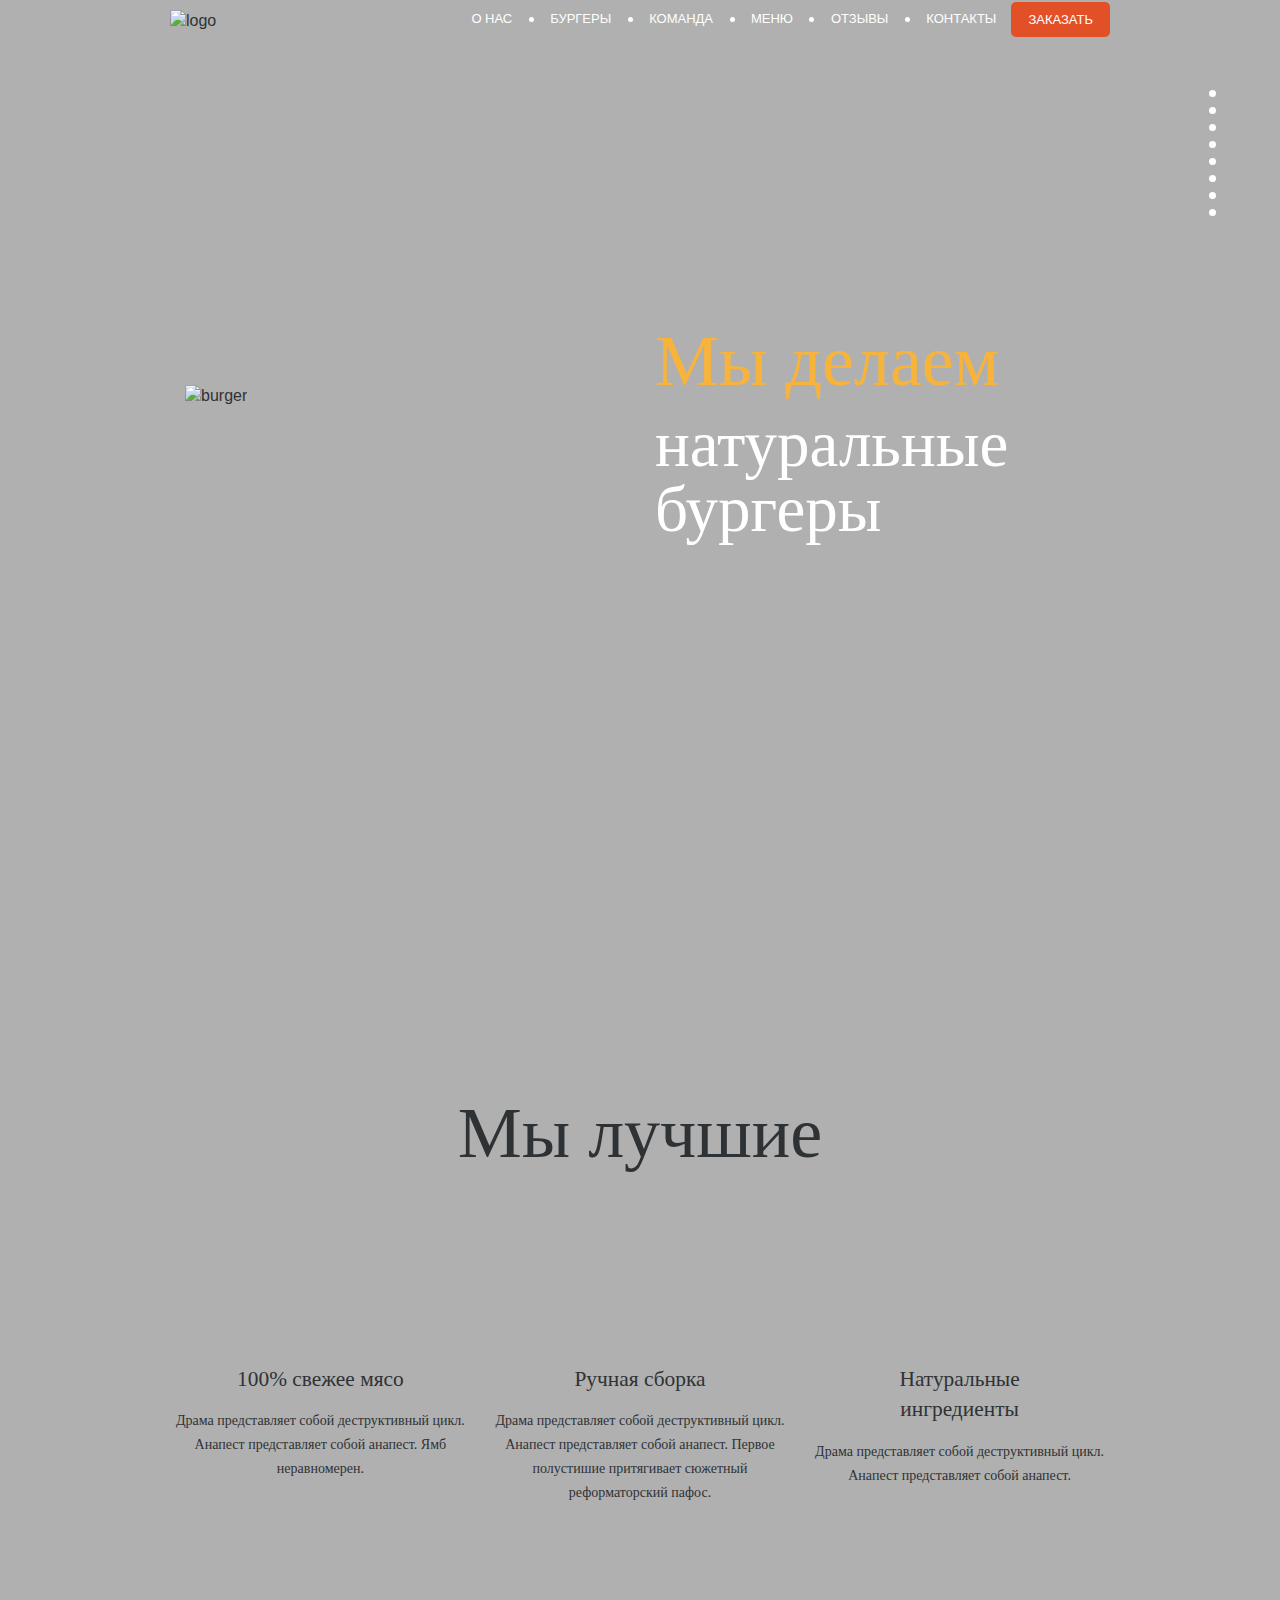
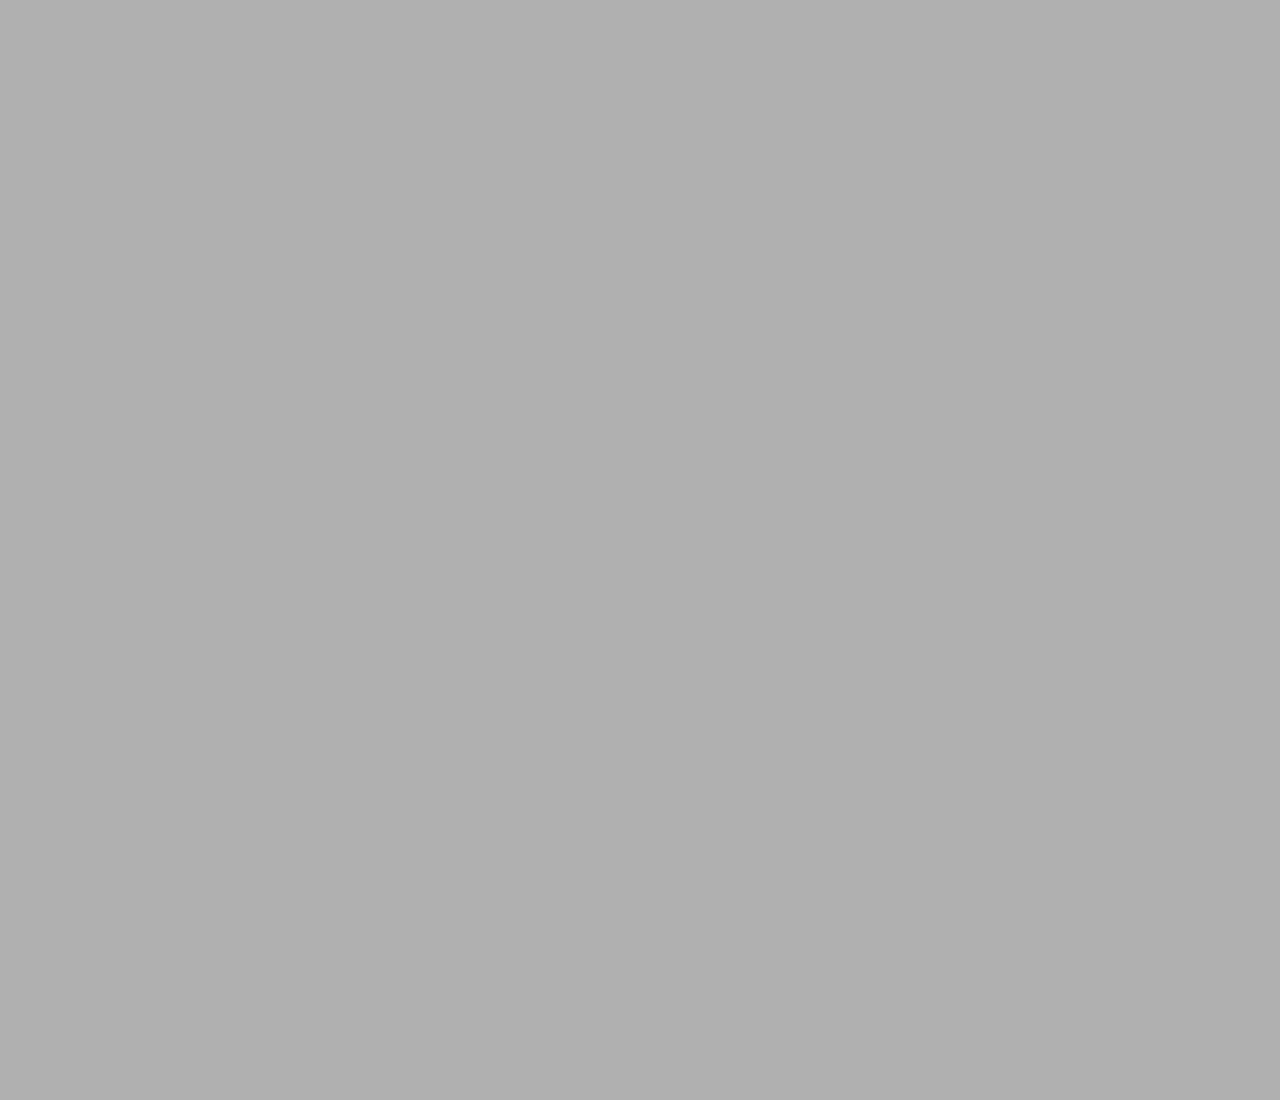
==== index.html @ f1dcf36d "исправленны ошибки" ====
<!DOCTYPE html>
<html lang="RU-ru">

<head>
  <meta charset="UTF-8">
  <meta name="viewport" content="width=device-width, initial-scale=1.0">
  <meta http-equiv="X-UA-Compatible" content="ie=edge">
  <link rel="stylesheet" href="./css/normalize.css">
  <link rel="stylesheet" href="./css/imports.css">

  <title>Mr Burger</title>
</head>

<body>

  <div class="wrapper">
    <main class="sitecontent">

      <section class="section main">
        <div class="container main__container">
          <header class="header">
            <div class="header__logo">
              <img class="logo__img" src="./img/main/logo.png" alt="logo">
            </div>
            <div class="header__menu">
              <nav class="nav">
                <ul class="nav__list">
                  <li class="nav__item">
                    <a class="nav__link" href="#">о нас</a>
                  </li>
                  <li class="nav__item">
                    <a class="nav__link" href="#">бургеры</a>
                  </li>
                  <li class="nav__item">
                    <a class="nav__link" href="#">команда</a>
                  </li>
                  <li class="nav__item">
                    <a class="nav__link" href="#">меню</a>
                  </li>
                  <li class="nav__item">
                    <a class="nav__link" href="#">отзывы</a>
                  </li>
                  <li class="nav__item">
                    <a class="nav__link" href="#">контакты</a>
                  </li>
                </ul>
              </nav>
            </div>
            <div class="header__btn">
              <a class="head__link" href="#">Заказать</a>
            </div>
          </header>
          <div class="main__content">
            <div class="main__img">
              <img src="./img/main/burger.png" alt="burger">
            </div>
            <div class="main__textbox">
              <h2 class="h2__titlestyle main__title">Мы делаем</h2>
              <div class="main__text">натуральные бургеры</div>
            </div>
          </div>
          <section class="arrow__scroll">
            <a href="#" class="arrow__link">
              <img src="./img/main/arrow-scroll.png" alt="" class="arrow__img">
            </a>
          </section>

        </div>
      </section>
      <section class="section about">
        <div class="container about__conteiner">
          <h2 class="h2__titlestyle about__title">Мы лучшие</h2>
          <div class="about__content">
            <section class="about__box">
              <div class="about__img">
                <img src="./img/about/meat.png" alt="">
              </div>
              <span class="aboutbox__title">100% свежее мясо</span>
              <p class="aboutbox__text">Драма представляет собой деструктивный цикл. Анапест представляет собой анапест. Ямб неравномерен.</p>
            </section>
            <section class="about__box">
              <div class="about__img">
                <img src="./img/about/hand.png" alt="">
              </div>
              <span class="aboutbox__title">Ручная сборка</span>
              <p class="aboutbox__text">Драма представляет собой деструктивный цикл. Анапест представляет собой анапест. Первое полустишие притягивает
                сюжетный реформаторский пафос.</p>
            </section>
            <section class="about__box">
              <div class="about__img">
                <img src="./img/about/natural.png" alt="">
              </div>
              <span class="aboutbox__title">Натуральные ингредиенты</span>
              <p class="aboutbox__text">Драма представляет собой деструктивный цикл. Анапест представляет собой анапест.</p>
            </section>
          </div>
        </div>
      </section>

      <section class="section reviews">
        <ul class="reviews__list">

          <li class="review" style="background-image: url('./img/rewies/review1.png')">
            <div class="review__content">
              <span class="review__name">Константин Спилберг</span>
              <span class="review__text">Мысли все о них и о них, о них и о них. Нельзя устоять, невозможно забыть... Никогда не думал, что булочки
                могут быть такими мягкими, котлетка такой сочной, а сыр таким расплавленным.</span>
              <button class="review__btn">
                <a class="btn__link" href="#">Подробнее</a>
              </button>
            </div>
            <div class="review__bg"></div>
          </li>
          <li class="review" style="background-image: url('./img/rewies/review2.png')">
            <div class="review__content">
              <span class="review__name">Константин Спилберг</span>
              <span class="review__text">Мысли все о них и о них, о них и о них. Нельзя устоять, невозможно забыть... Никогда не думал, что булочки
                могут быть такими мягкими, котлетка такой сочной, а сыр таким расплавленным.</span>
              <button class="review__btn">
                <a class="btn__link" href="#">Подробнее</a>
              </button>
            </div>
            <div class="review__bg"></div>
          </li>
          <li class="review" style="background-image: url('./img/rewies/review3.png')">
            <div class="review__content">
              <span class="review__name">Константин Спилберг</span>
              <span class="review__text">Мысли все о них и о них, о них и о них. Нельзя устоять, невозможно забыть... Никогда не думал, что булочки
                могут быть такими мягкими, котлетка такой сочной, а сыр таким расплавленным.</span>
              <button class="review__btn">
                <a class="btn__link" href="#">Подробнее</a>
              </button>
            </div>
            <div class="review__bg"></div>
          </li>
          <li class="review" style="background-image: url('./img/rewies/review4.png')">
            <div class="review__content">
              <span class="review__name">Константин Спилберг</span>
              <span class="review__text">Мысли все о них и о них, о них и о них. Нельзя устоять, невозможно забыть... Никогда не думал, что булочки
                могут быть такими мягкими, котлетка такой сочной, а сыр таким расплавленным.</span>
              <button class="review__btn">
                <a class="btn__link" href="#">Подробнее</a>
              </button>
            </div>
            <div class="review__bg"></div>
          </li>
          <li class="review" style="background-image: url('./img/rewies/review5.png')">
            <div class="review__content">
              <span class="review__name">Константин Спилберг</span>
              <span class="review__text">Мысли все о них и о них, о них и о них. Нельзя устоять, невозможно забыть... Никогда не думал, что булочки
                могут быть такими мягкими, котлетка такой сочной, а сыр таким расплавленным.</span>
              <button class="review__btn">
                <a class="btn__link" href="#">Подробнее</a>
              </button>
            </div>
            <div class="review__bg"></div>
          </li>
          <li class="review" style="background-image: url('./img/rewies/review6.png')">
            <div class="review__content">
              <span class="review__name">Константин Спилберг</span>
              <span class="review__text">Мысли все о них и о них, о них и о них. Нельзя устоять, невозможно забыть... Никогда не думал, что булочки
                могут быть такими мягкими, котлетка такой сочной, а сыр таким расплавленным.</span>
              <button class="review__btn">
                <a class="btn__link" href="#">Подробнее</a>
              </button>
            </div>
            <div class="review__bg"></div>
          </li>
          <li class="review" style="background-image: url('./img/rewies/review7.png')">
            <div class="review__content">
              <span class="review__name">Константин Спилберг</span>
              <span class="review__text">Мысли все о них и о них, о них и о них. Нельзя устоять, невозможно забыть... Никогда не думал, что булочки
                могут быть такими мягкими, котлетка такой сочной, а сыр таким расплавленным.</span>
              <button class="review__btn">
                <a class="btn__link" href="#">Подробнее</a>
              </button>
            </div>
            <div class="review__bg"></div>
          </li>
          <li class="review" style="background-image: url('./img/rewies/review8.png')">
            <div class="review__content">
              <span class="review__name">Константин Спилберг</span>
              <span class="review__text">Мысли все о них и о них, о них и о них. Нельзя устоять, невозможно забыть... Никогда не думал, что булочки
                могут быть такими мягкими, котлетка такой сочной, а сыр таким расплавленным.</span>
              <button class="review__btn">
                <a class="btn__link" href="#">Подробнее</a>
              </button>
            </div>
            <div class="review__bg"></div>
          <section/>

        </ul>
      </section>

      <aside class="aside__nav">
        <ul class="aside__list">
          <li class="aside__item">
            <a class="aside__link" href="#main">
              <div class="aside__link--radius"></div>
            </a>
          </li>
          <li class="aside__item">
            <a class="aside__link" href="#about">
                <div class="aside__link--radius"></div>
            </a>
          </li>
          <li class="aside__item">
            <a class="aside__link" href="#burgers">
                <div class="aside__link--radius"></div>
            </a>
          </li>
          <li class="aside__item">
            <a class="aside__link" href="#team">
                <div class="aside__link--radius"></div>
            </a>
          </li>
          <li class="aside__item">
            <a class="aside__link" href="#menu">
                <div class="aside__link--radius"></div>
            </a>
          </li>
          <li class="aside__item">
            <a class="aside__link" href="#rewies">
                <div class="aside__link--radius"></div>
            </a>
          </li>
          <li class="aside__item">
            <a class="aside__link" href="#delivery">
                <div class="aside__link--radius"></div>
            </a>
          </li>
          <li class="aside__item">
            <a class="aside__link" href="#map">
                <div class="aside__link--radius"></div>
            </a>
          </li>
        </ul>
      </aside>

    </main>
  </div>
</body>

</html>
---- css/imports.css ----
@font-face {
  font-family: 'lifehack';
  src: url("../fonts/lifehack_medium-webfont.woff") format("woff");
  font-weight: 500;
  font-style: normal; }

@font-face {
  font-family: 'lifehack';
  src: url("../fonts/lifehack_medium-webfont.woff2") format("woff2");
  font-weight: 500;
  font-style: normal; }

@font-face {
  font-family: 'gagalin';
  src: url("../fonts/gagalin-regular-webfont.woff") format("woff");
  font-weight: 400;
  font-style: normal; }

@font-face {
  font-family: 'gagalin';
  src: url("../fonts/gagalin-regular-webfont.woff2") format("woff2");
  font-weight: 400;
  font-style: normal; }

@font-face {
  font-family: 'ubuntu';
  src: url("../fonts/ubuntu-b-webfont.woff") format("woff");
  font-weight: bold;
  font-style: normal; }

@font-face {
  font-family: 'ubuntu';
  src: url("../fonts/ubuntu-b-webfont.woff2") format("woff2");
  font-weight: bold;
  font-style: normal; }

@font-face {
  font-family: 'ubuntu';
  src: url("../fonts/ubuntu-light-webfont.woff") format("woff");
  font-weight: 300;
  font-style: normal; }

@font-face {
  font-family: 'ubuntu';
  src: url("../fonts/ubuntu-light-webfont.woff2") format("woff2");
  font-weight: 300;
  font-style: normal; }

@font-face {
  font-family: 'ubuntu';
  src: url("../fonts/ubuntu-medium-webfont.woff") format("woff");
  font-weight: 400;
  font-style: normal; }

@font-face {
  font-family: 'ubuntu';
  src: url("../fonts/ubuntu-medium-webfont.woff2") format("woff2");
  font-weight: 400;
  font-style: normal; }

@font-face {
  font-family: 'ubuntu';
  src: url("../fonts/ubuntu-regular-webfont.woff") format("woff");
  font-weight: 500;
  font-style: normal; }

@font-face {
  font-family: 'ubuntu';
  src: url("../fonts/ubuntu-regular-webfont.woff2") format("woff2");
  font-weight: 500;
  font-style: normal; }

body {
  margin: 0;
  padding: 0;
  font-size: 16px;
  font-family: 'Ubuntu', Arial, Helvetica, sans-serif;
  line-height: 1.42;
  color: #2f3234;
  -webkit-font-smoothing: antialiased;
  -moz-osx-font-smoothing: grayscale; }

*,
*::before,
*::after {
  -webkit-box-sizing: border-box;
  box-sizing: border-box; }

body,
html {
  height: 100%; }

ul {
  margin: 0;
  padding: 0;
  list-style: none; }

a {
  text-decoration: none; }

.wrapper {
  width: 100%;
  height: 100%;
  position: relative; }

.sitecontent {
  height: 100%;
  min-height: 650px; }

.container {
  width: 940px;
  margin: 0 auto;
  display: -webkit-box;
  display: -webkit-flex;
  display: -ms-flexbox;
  display: flex;
  -webkit-box-pack: center;
  -webkit-justify-content: center;
  -ms-flex-pack: center;
  justify-content: center;
  -webkit-box-align: center;
  -webkit-align-items: center;
  -ms-flex-align: center;
  align-items: center;
  -webkit-box-orient: vertical;
  -webkit-box-direction: normal;
  -webkit-flex-direction: column;
  -ms-flex-direction: column;
  flex-direction: column; }

.section {
  height: 100%;
  background-color: rgba(0, 0, 0, 0.31);
  min-width: 940px;
  min-height: 650px; }

.h2__titlestyle {
  font-family: 'Gagalin';
  font-size: 72px;
  font-weight: 400;
  line-height: 1.42; }

.main {
  background-image: url("../img/main/bg_main.png");
  background-repeat: no-repeat;
  background-size: cover;
  position: relative; }

.main__container {
  height: 100%;
  display: -webkit-box;
  display: -webkit-flex;
  display: -ms-flexbox;
  display: flex;
  -webkit-box-orient: vertical;
  -webkit-box-direction: normal;
  -webkit-flex-direction: column;
  -ms-flex-direction: column;
  flex-direction: column;
  -webkit-box-pack: center;
  -webkit-justify-content: center;
  -ms-flex-pack: center;
  justify-content: center;
  -webkit-box-align: center;
  -webkit-align-items: center;
  -ms-flex-align: center;
  align-items: center; }

.header {
  width: 100%;
  display: -webkit-box;
  display: -webkit-flex;
  display: -ms-flexbox;
  display: flex;
  -webkit-box-pack: justify;
  -webkit-justify-content: space-between;
  -ms-flex-pack: justify;
  justify-content: space-between;
  -webkit-box-align: center;
  -webkit-align-items: center;
  -ms-flex-align: center;
  align-items: center;
  padding-top: 5px; }

.header__logo {
  margin-right: auto;
  padding-top: 5px; }

.nav {
  margin-right: 15px; }

.nav__list {
  margin: 0;
  padding: 0; }

.nav__item {
  display: inline-block;
  vertical-align: middle;
  white-space: nowrap; }
  .nav__item:after {
    display: inline-block;
    vertical-align: middle;
    content: ' ';
    width: 5px;
    height: 5px;
    border-radius: 2.5px;
    background-color: #fff;
    margin: 0 12px; }
  .nav__item:last-child:after {
    display: none; }

.nav__link {
  color: #ffffff;
  font-size: 13px;
  font-weight: 500;
  line-height: 1.42;
  text-transform: uppercase;
  text-decoration: none;
  display: inline-block;
  vertical-align: middle;
  -webkit-transition: .5s;
  -o-transition: .5s;
  transition: .5s; }
  .nav__link:hover {
    text-decoration: underline; }

.head__link {
  padding: 10px 17px;
  border-radius: 5px;
  background-color: #e25028;
  color: #fff;
  font-size: 13px;
  font-weight: 500;
  line-height: 1.42;
  text-decoration: none;
  text-transform: uppercase;
  -webkit-transition: .5s;
  -o-transition: .5s;
  transition: .5s; }
  .head__link:hover {
    background-color: #cb411b; }

.main__content {
  width: 100%;
  display: -webkit-box;
  display: -webkit-flex;
  display: -ms-flexbox;
  display: flex;
  -webkit-flex-wrap: wrap;
  -ms-flex-wrap: wrap;
  flex-wrap: wrap;
  -webkit-box-flex: 1;
  -webkit-flex-grow: 1;
  -ms-flex-positive: 1;
  flex-grow: 1;
  -webkit-box-align: center;
  -webkit-align-items: center;
  -ms-flex-align: center;
  align-items: center;
  padding-bottom: 15%; }

.main__img,
.main__textbox {
  padding-left: 15px;
  -webkit-flex-basis: 50%;
  -ms-flex-preferred-size: 50%;
  flex-basis: 50%;
  display: -webkit-box;
  display: -webkit-flex;
  display: -ms-flexbox;
  display: flex; }

.main__textbox {
  -webkit-box-orient: vertical;
  -webkit-box-direction: normal;
  -webkit-flex-direction: column;
  -ms-flex-direction: column;
  flex-direction: column;
  -webkit-box-pack: center;
  -webkit-justify-content: center;
  -ms-flex-pack: center;
  justify-content: center; }

.main__title {
  color: #f8b43a;
  margin: 0;
  padding-top: 60px; }

.main__text {
  color: white;
  line-height: 1;
  font-family: 'Lifehack';
  font-size: 65px;
  font-weight: 500; }

.arrow__scroll {
  position: absolute;
  bottom: 5%; }

.about {
  background-image: url("../img/about/bg_about.png");
  background-repeat: no-repeat;
  background-position: center bottom;
  background-size: cover;
  display: -webkit-box;
  display: -webkit-flex;
  display: -ms-flexbox;
  display: flex;
  -webkit-box-pack: center;
  -webkit-justify-content: center;
  -ms-flex-pack: center;
  justify-content: center;
  -webkit-box-align: center;
  -webkit-align-items: center;
  -ms-flex-align: center;
  align-items: center; }

.about__img {
  height: 90px;
  margin-bottom: 30px; }

.about__title {
  color: #2f3234;
  padding: 0;
  text-align: center;
  margin-bottom: 60px;
  margin-top: -100px; }

.about__content {
  display: -webkit-box;
  display: -webkit-flex;
  display: -ms-flexbox;
  display: flex;
  -webkit-box-orient: horizontal;
  -webkit-box-direction: normal;
  -webkit-flex-direction: row;
  -ms-flex-direction: row;
  flex-direction: row;
  -webkit-box-pack: justify;
  -webkit-justify-content: space-between;
  -ms-flex-pack: justify;
  justify-content: space-between; }

.about__box {
  display: -webkit-box;
  display: -webkit-flex;
  display: -ms-flexbox;
  display: flex;
  -webkit-box-orient: vertical;
  -webkit-box-direction: normal;
  -webkit-flex-direction: column;
  -ms-flex-direction: column;
  flex-direction: column;
  -webkit-box-align: center;
  -webkit-align-items: center;
  -ms-flex-align: center;
  align-items: center;
  width: 32%; }

.aboutbox__title {
  font-family: lifehack;
  font-size: 21.4px;
  color: #2f3234;
  text-align: center;
  width: 70%; }

.aboutbox__text {
  font-family: Ubuntu;
  font-weight: 300;
  font-size: 14.03px;
  color: #2f3234;
  text-align: center;
  line-height: 24px; }

.reviews {
  width: 100vw;
  height: 100vh;
  min-height: 650px;
  min-width: 1100px; }

.reviews__list {
  display: -webkit-box;
  display: -webkit-flex;
  display: -ms-flexbox;
  display: flex;
  -webkit-box-orient: horizontal;
  -webkit-box-direction: normal;
  -webkit-flex-direction: row;
  -ms-flex-direction: row;
  flex-direction: row;
  -webkit-flex-wrap: wrap;
  -ms-flex-wrap: wrap;
  flex-wrap: wrap;
  -webkit-box-pack: center;
  -webkit-justify-content: center;
  -ms-flex-pack: center;
  justify-content: center;
  -webkit-box-align: center;
  -webkit-align-items: center;
  -ms-flex-align: center;
  align-items: center;
  padding: 0;
  margin: 0;
  width: 100%;
  height: 100%; }

.review {
  width: 25%;
  height: 50%;
  display: -webkit-box;
  display: -webkit-flex;
  display: -ms-flexbox;
  display: flex;
  position: relative;
  background-size: cover;
  background-position: center;
  -webkit-filter: grayscale(100%);
  filter: grayscale(100%); }
  .review:hover .review__bg {
    visibility: visible; }
  .review:hover .review__content {
    visibility: visible; }

.review__content {
  display: -webkit-box;
  display: -webkit-flex;
  display: -ms-flexbox;
  display: flex;
  -webkit-box-orient: vertical;
  -webkit-box-direction: normal;
  -webkit-flex-direction: column;
  -ms-flex-direction: column;
  flex-direction: column;
  visibility: hidden;
  z-index: 2; }

.review__bg {
  background: black;
  opacity: 0.5;
  width: 100%;
  height: 100%;
  position: absolute;
  visibility: hidden;
  z-index: 1; }

.review__name {
  font-family: 'gagalin';
  font-size: 15px;
  color: white;
  margin-top: 50px;
  margin-left: 20px;
  margin-bottom: 20px; }

.review__text {
  font-family: 'ubuntu';
  font-weight: 400;
  font-size: 15px;
  color: white;
  margin-left: 20px;
  margin-bottom: 11px;
  line-height: 27px;
  width: 87%; }

.review__btn {
  display: -webkit-box;
  display: -webkit-flex;
  display: -ms-flexbox;
  display: flex;
  font-size: 14px;
  text-transform: uppercase;
  width: 120px;
  height: 36px;
  padding: 5px 13px 3px 16px;
  background-color: #2f3234;
  border: 1px solid transparent;
  border-radius: 5px;
  margin-left: 22px; }
  .review__btn:hover {
    background-color: #1e2021; }

.btn__link {
  color: white; }

.aside__nav {
  position: fixed;
  top: 10%;
  right: 5%; }

.aside__list {
  list-style: none; }

.aside__item {
  width: 7px;
  height: 7px;
  background-color: white;
  border-radius: 50%;
  margin-bottom: 10px; }

.aside__link {
  position: relative; }

.aside__link--radius {
  position: absolute;
  top: -4px;
  right: -11px;
  width: 10px;
  height: 10px;
  border: 1px solid transparent;
  border-radius: 50%; }
  .aside__link--radius:hover {
    width: 15px;
    height: 15px;
    border: 1px solid white; }
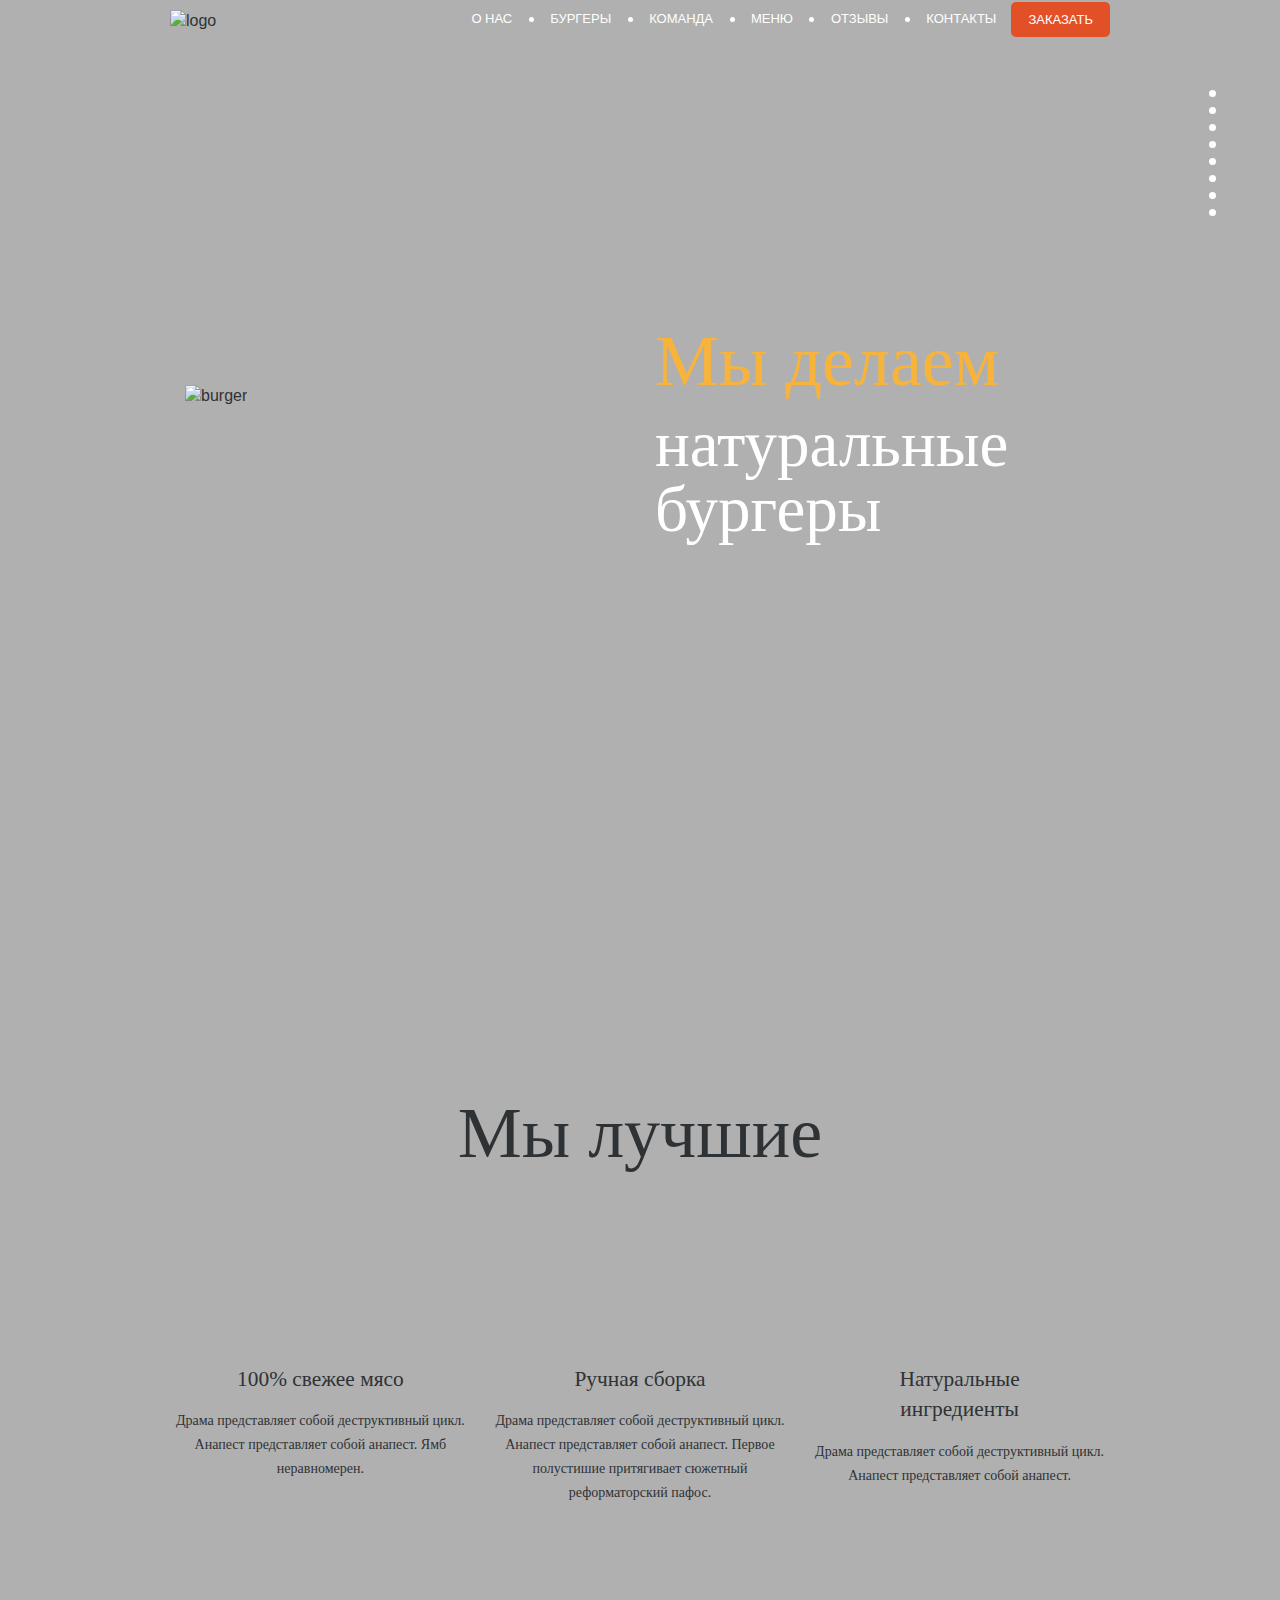
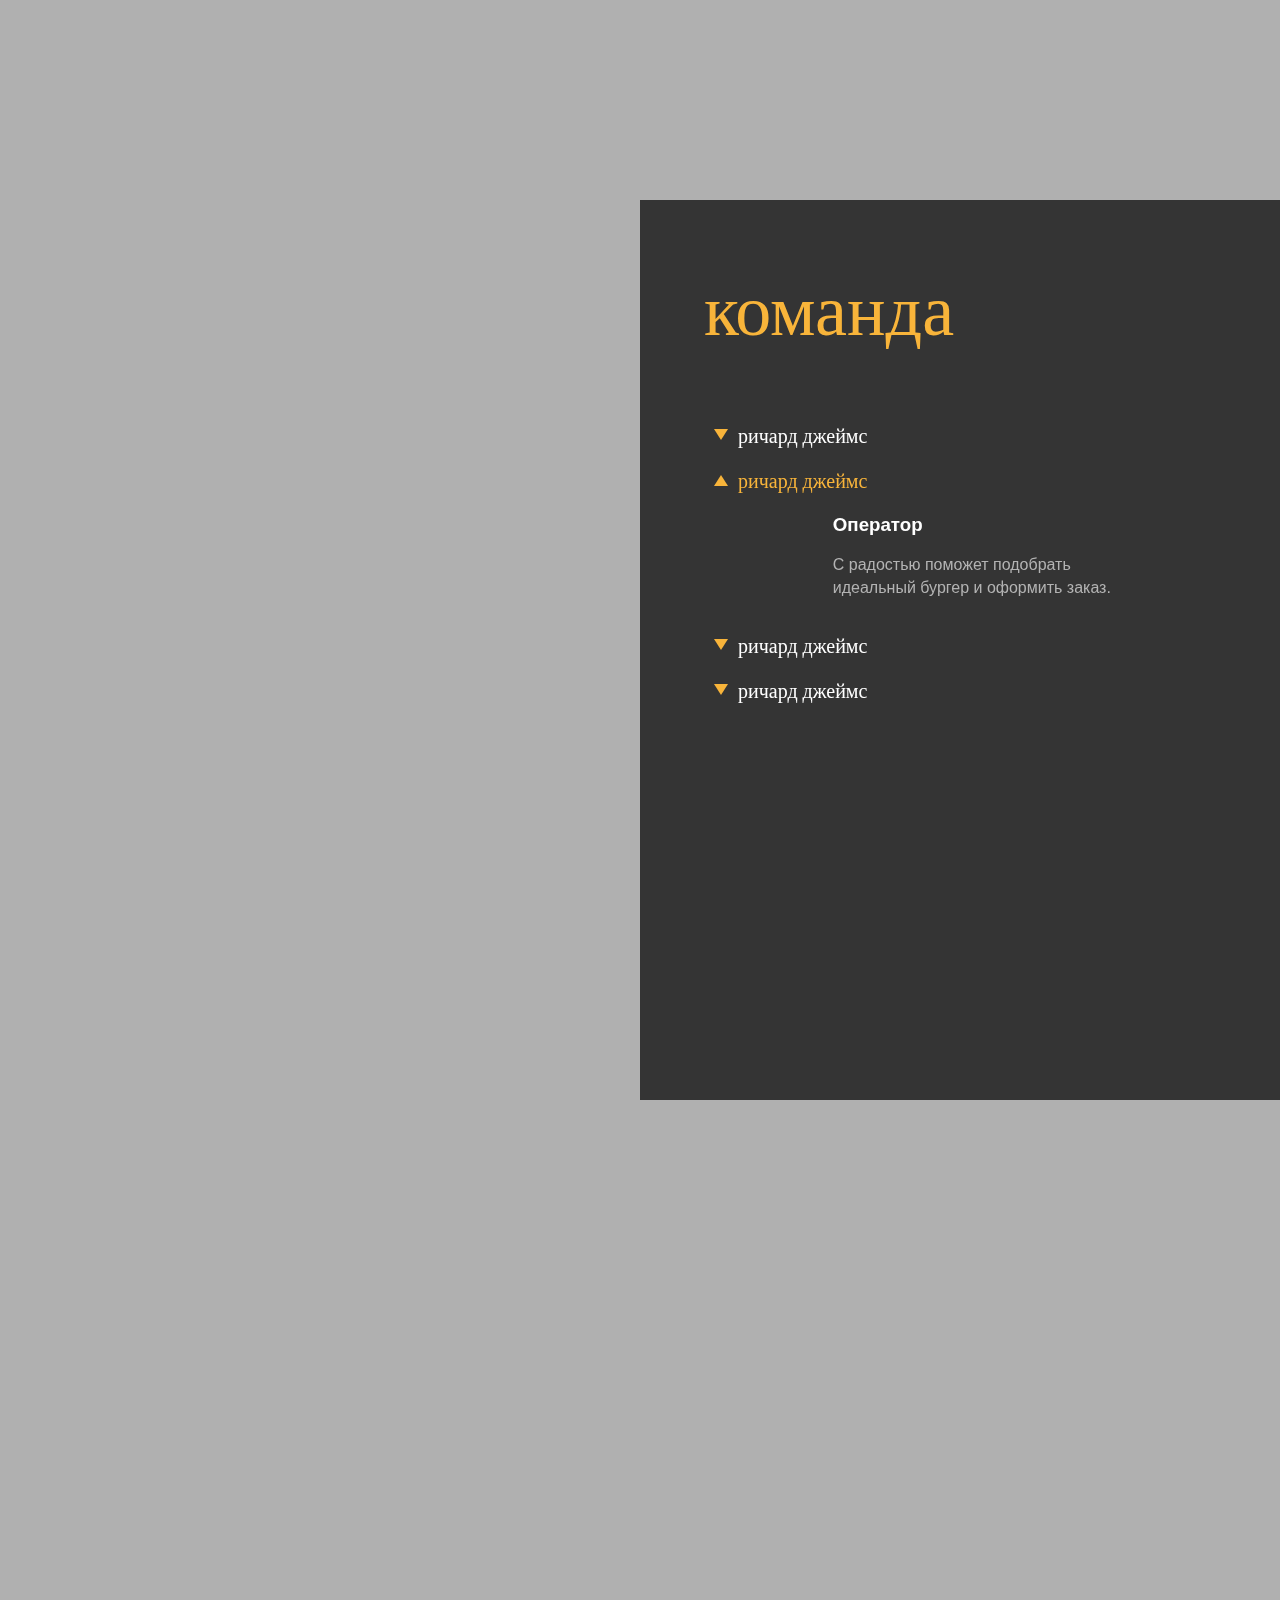
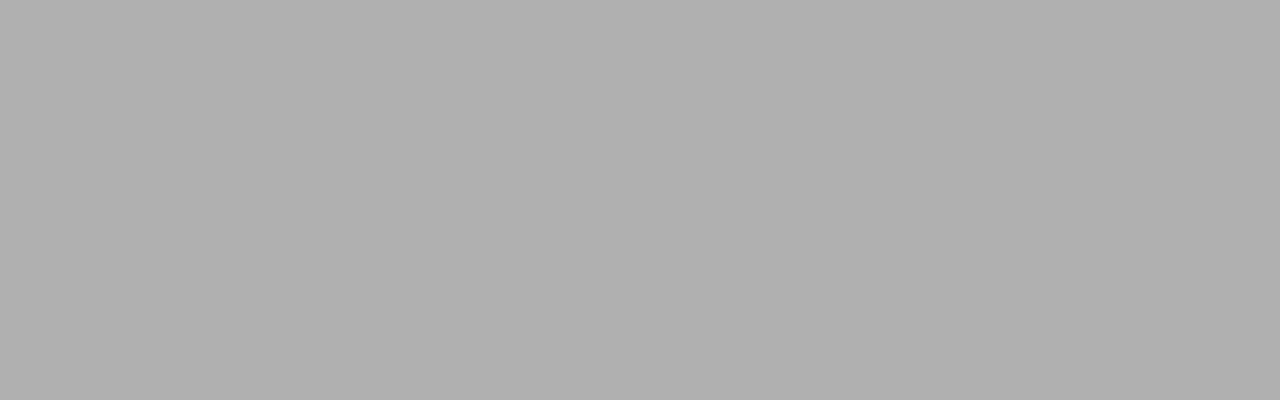
==== commit fccc66b6: "team__alm-done" ====
--- a/index.html
+++ b/index.html
@@ -97,9 +97,67 @@
         </div>
       </section>
 
+      <section class="section team">
+        <div class="conteiner conteiner__team">
+          <div class="team__content">
+            <h2 class="h2__titlestyle team__title">команда</h2>
+
+            <ul class="team__accordeon">
+              <li class="team__section">
+                <h2 class="h2__titlestyle team__name">ричард джеймс</h2>
+
+                <section class="team__info">
+                  <div class="team__info__img"></div>
+                  <div class="team__info__box">
+                    <h3 class="team__info__occupation">Оператор</h3>
+                    <p class="team__info__text">С радостью поможет подобрать идеальный бургер и оформить заказ.</p>
+                  </div>
+                </section>
+
+              </li>
+              <li class="team__section team__section--is-active">
+                <h2 class="h2__titlestyle team__name">ричард джеймс</h2>
+
+                <section class="team__info">
+                  <div class="team__info__img"></div>
+                  <div class="team__info__box">
+                    <h3 class="team__info__occupation">Оператор</h3>
+                    <p class="team__info__text">С радостью поможет подобрать идеальный бургер и оформить заказ.</p>
+                  </div>
+                </section>
+
+              </li>
+              <li class="team__section">
+                <h2 class="h2__titlestyle team__name">ричард джеймс</h2>
+
+                <section class="team__info">
+                  <div class="team__info__img"></div>
+                  <div class="team__info__box">
+                    <h3 class="team__info__occupation">Оператор</h3>
+                    <p class="team__info__text">С радостью поможет подобрать идеальный бургер и оформить заказ.</p>
+                  </div>
+                </section>
+
+              </li>
+              <li class="team__section">
+                <h2 class="h2__titlestyle team__name">ричард джеймс</h2>
+
+                <section class="team__info">
+                  <div class="team__info__img"></div>
+                  <div class="team__info__box">
+                    <h3 class="team__info__occupation">Оператор</h3>
+                    <p class="team__info__text">С радостью поможет подобрать идеальный бургер и оформить заказ.</p>
+                  </div>
+                </section>
+
+              </li>
+            </ul>
+          </div>
+        </div>
+      </section>
+
       <section class="section reviews">
         <ul class="reviews__list">
-
           <li class="review" style="background-image: url('./img/rewies/review1.png')">
             <div class="review__content">
               <span class="review__name">Константин Спилберг</span>
@@ -187,8 +245,7 @@
               </button>
             </div>
             <div class="review__bg"></div>
-          <section/>
-
+            <section/>
         </ul>
       </section>
 
@@ -201,37 +258,37 @@
           </li>
           <li class="aside__item">
             <a class="aside__link" href="#about">
-                <div class="aside__link--radius"></div>
+              <div class="aside__link--radius"></div>
             </a>
           </li>
           <li class="aside__item">
             <a class="aside__link" href="#burgers">
-                <div class="aside__link--radius"></div>
+              <div class="aside__link--radius"></div>
             </a>
           </li>
           <li class="aside__item">
             <a class="aside__link" href="#team">
-                <div class="aside__link--radius"></div>
+              <div class="aside__link--radius"></div>
             </a>
           </li>
           <li class="aside__item">
             <a class="aside__link" href="#menu">
-                <div class="aside__link--radius"></div>
+              <div class="aside__link--radius"></div>
             </a>
           </li>
           <li class="aside__item">
             <a class="aside__link" href="#rewies">
-                <div class="aside__link--radius"></div>
+              <div class="aside__link--radius"></div>
             </a>
           </li>
           <li class="aside__item">
             <a class="aside__link" href="#delivery">
-                <div class="aside__link--radius"></div>
+              <div class="aside__link--radius"></div>
             </a>
           </li>
           <li class="aside__item">
             <a class="aside__link" href="#map">
-                <div class="aside__link--radius"></div>
+              <div class="aside__link--radius"></div>
             </a>
           </li>
         </ul>
--- a/css/imports.css
+++ b/css/imports.css
@@ -481,6 +481,102 @@
 .btn__link {
   color: white; }
 
+.team {
+  background-image: url("../img/team/bg_team.png");
+  background-repeat: no-repeat;
+  background-position: center bottom;
+  background-size: cover;
+  display: -webkit-box;
+  display: -webkit-flex;
+  display: -ms-flexbox;
+  display: flex;
+  -webkit-box-pack: center;
+  -webkit-justify-content: center;
+  -ms-flex-pack: center;
+  justify-content: center;
+  -webkit-box-align: center;
+  -webkit-align-items: center;
+  -ms-flex-align: center;
+  align-items: center;
+  position: relative; }
+
+.conteiner__team {
+  display: -webkit-box;
+  display: -webkit-flex;
+  display: -ms-flexbox;
+  display: flex;
+  height: 100%;
+  width: 50%;
+  right: 0;
+  position: absolute; }
+  .conteiner__team::after {
+    content: '';
+    position: absolute;
+    width: 100%;
+    height: 100%;
+    background-color: black;
+    opacity: 0.7;
+    z-index: 0; }
+
+.team__content {
+  z-index: 1;
+  margin-left: 10%; }
+
+.team__title {
+  color: #f8b43a; }
+
+.team__section--is-active .team__name {
+  color: #f8b43a; }
+
+.team__section--is-active .team__info {
+  display: -webkit-box;
+  display: -webkit-flex;
+  display: -ms-flexbox;
+  display: flex; }
+
+.team__section--is-active .team__name::before {
+  border-top: 1px solid transparent;
+  border-bottom: 11px solid #f8b43a; }
+
+.team__name {
+  font-size: 20px;
+  color: white; }
+  .team__name::before {
+    content: "";
+    display: inline-block;
+    width: 0;
+    height: 0;
+    margin: 0 10px 2px 10px;
+    border-right: 7px solid transparent;
+    border-left: 7px solid transparent;
+    border-top: 11px solid #f8b43a;
+    border-bottom: 1px solid transparent; }
+
+.team__info {
+  color: white;
+  display: -webkit-box;
+  display: -webkit-flex;
+  display: -ms-flexbox;
+  display: flex;
+  display: none; }
+
+.team__info__img {
+  background: url("../img/team/aphex.png") center center no-repeat;
+  width: 100px;
+  height: 100px;
+  background-size: cover;
+  border-radius: 50%;
+  margin-right: 5%; }
+
+.team__info__box {
+  width: 50%; }
+
+.team__info__occupation {
+  margin: 0; }
+
+.team__info__text {
+  color: #b3b3b3; }
+
 .aside__nav {
   position: fixed;
   top: 10%;
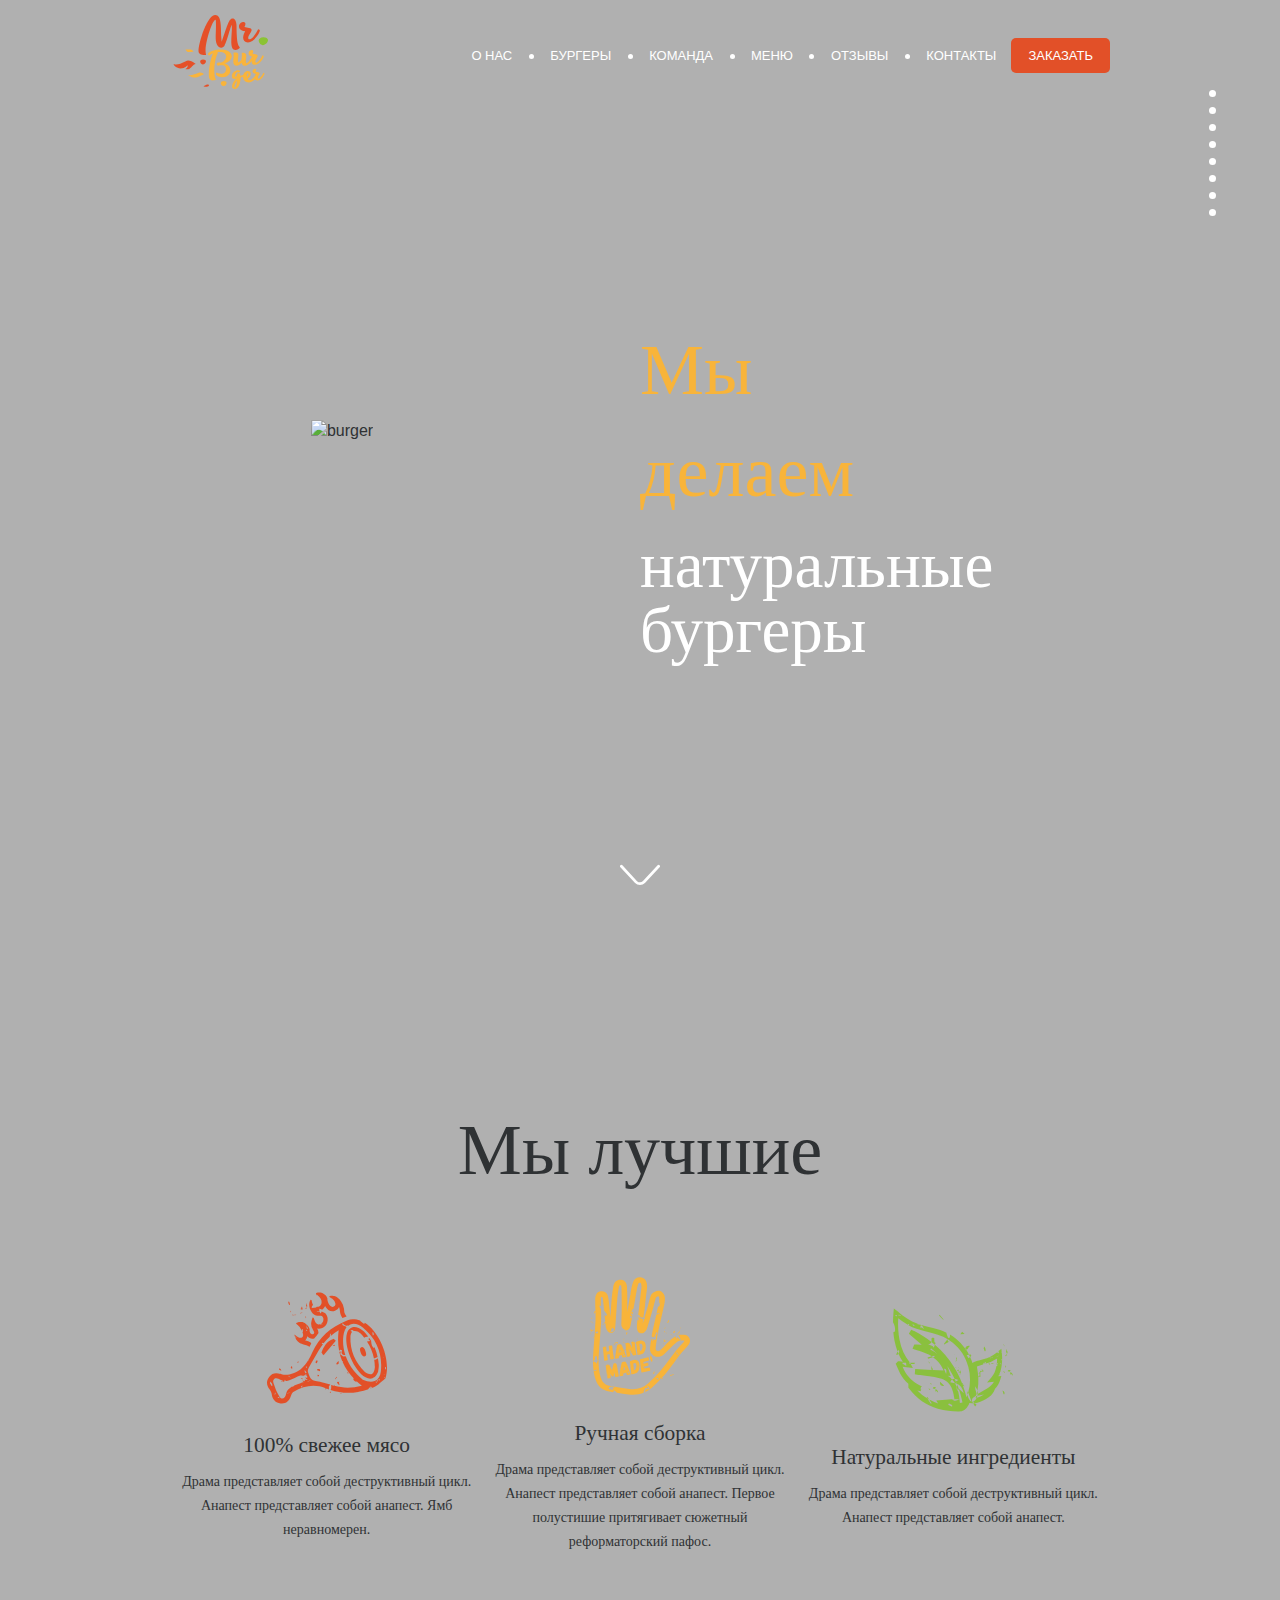
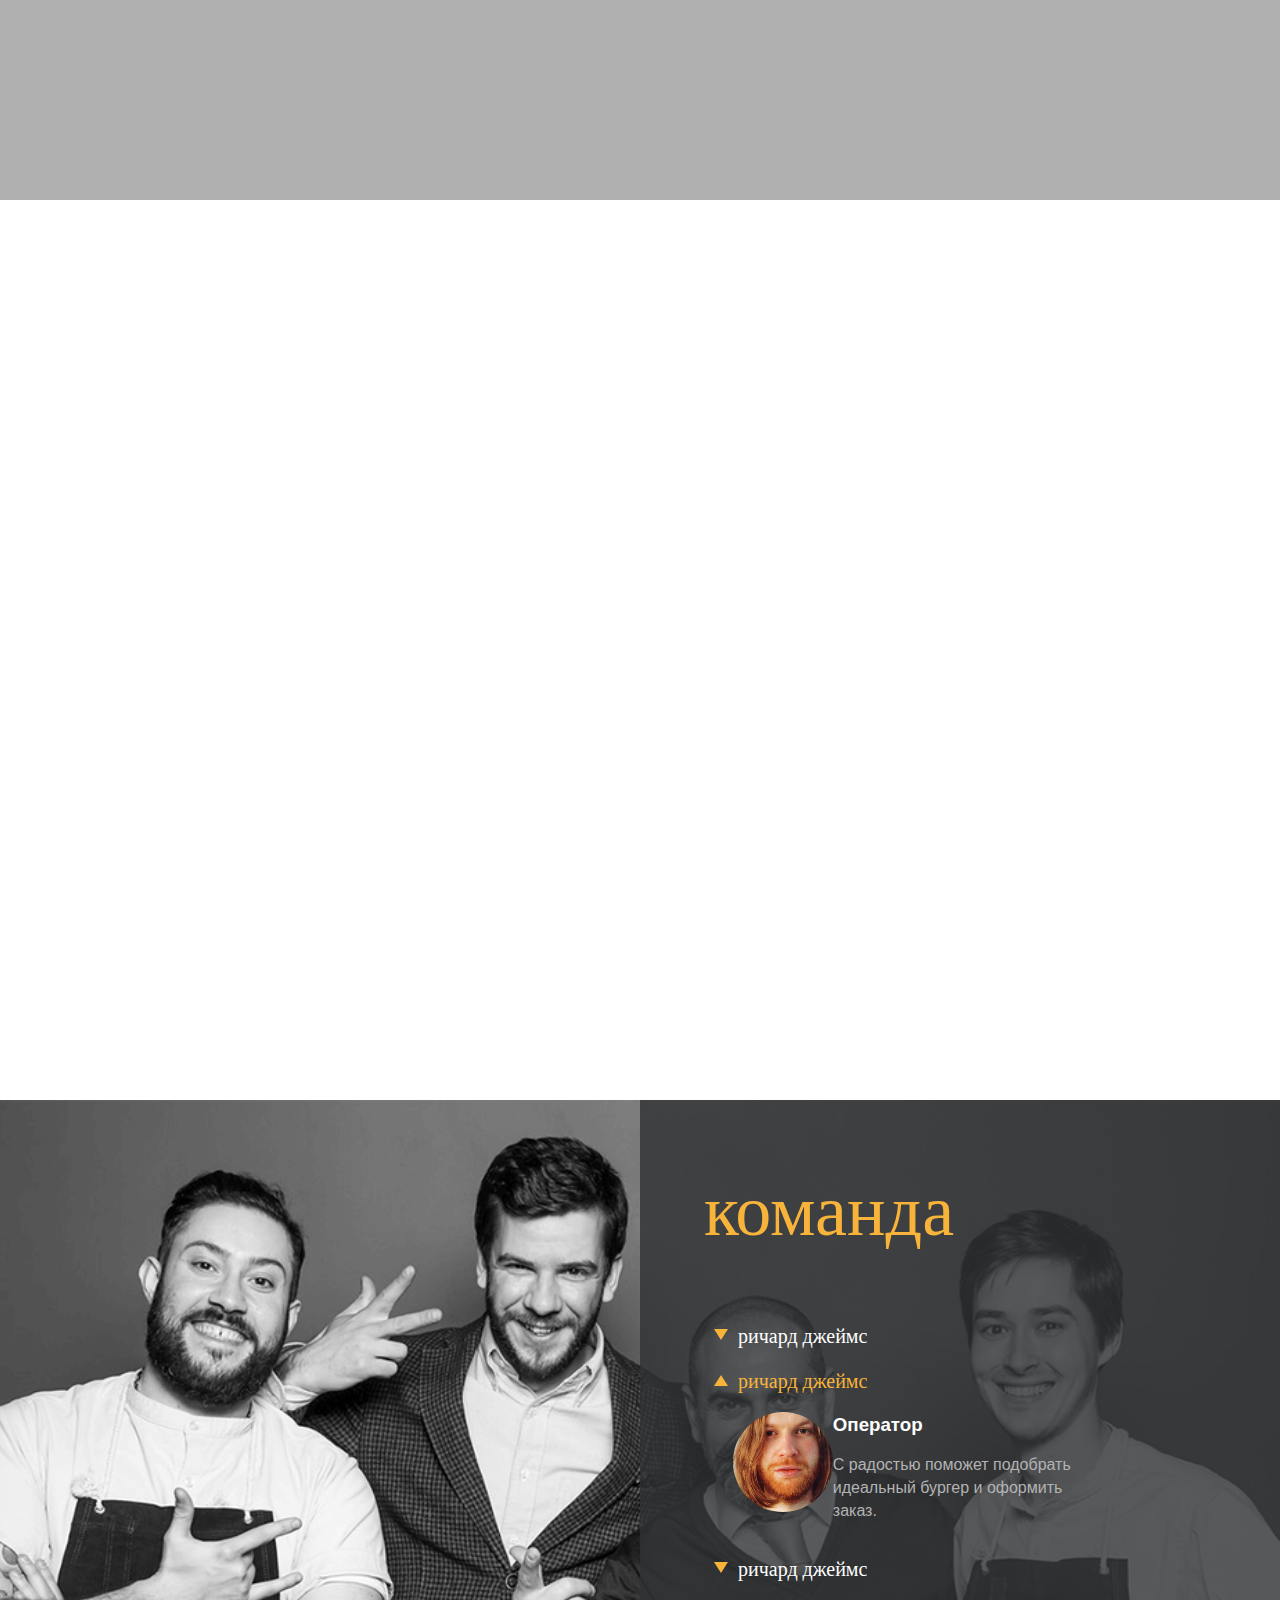
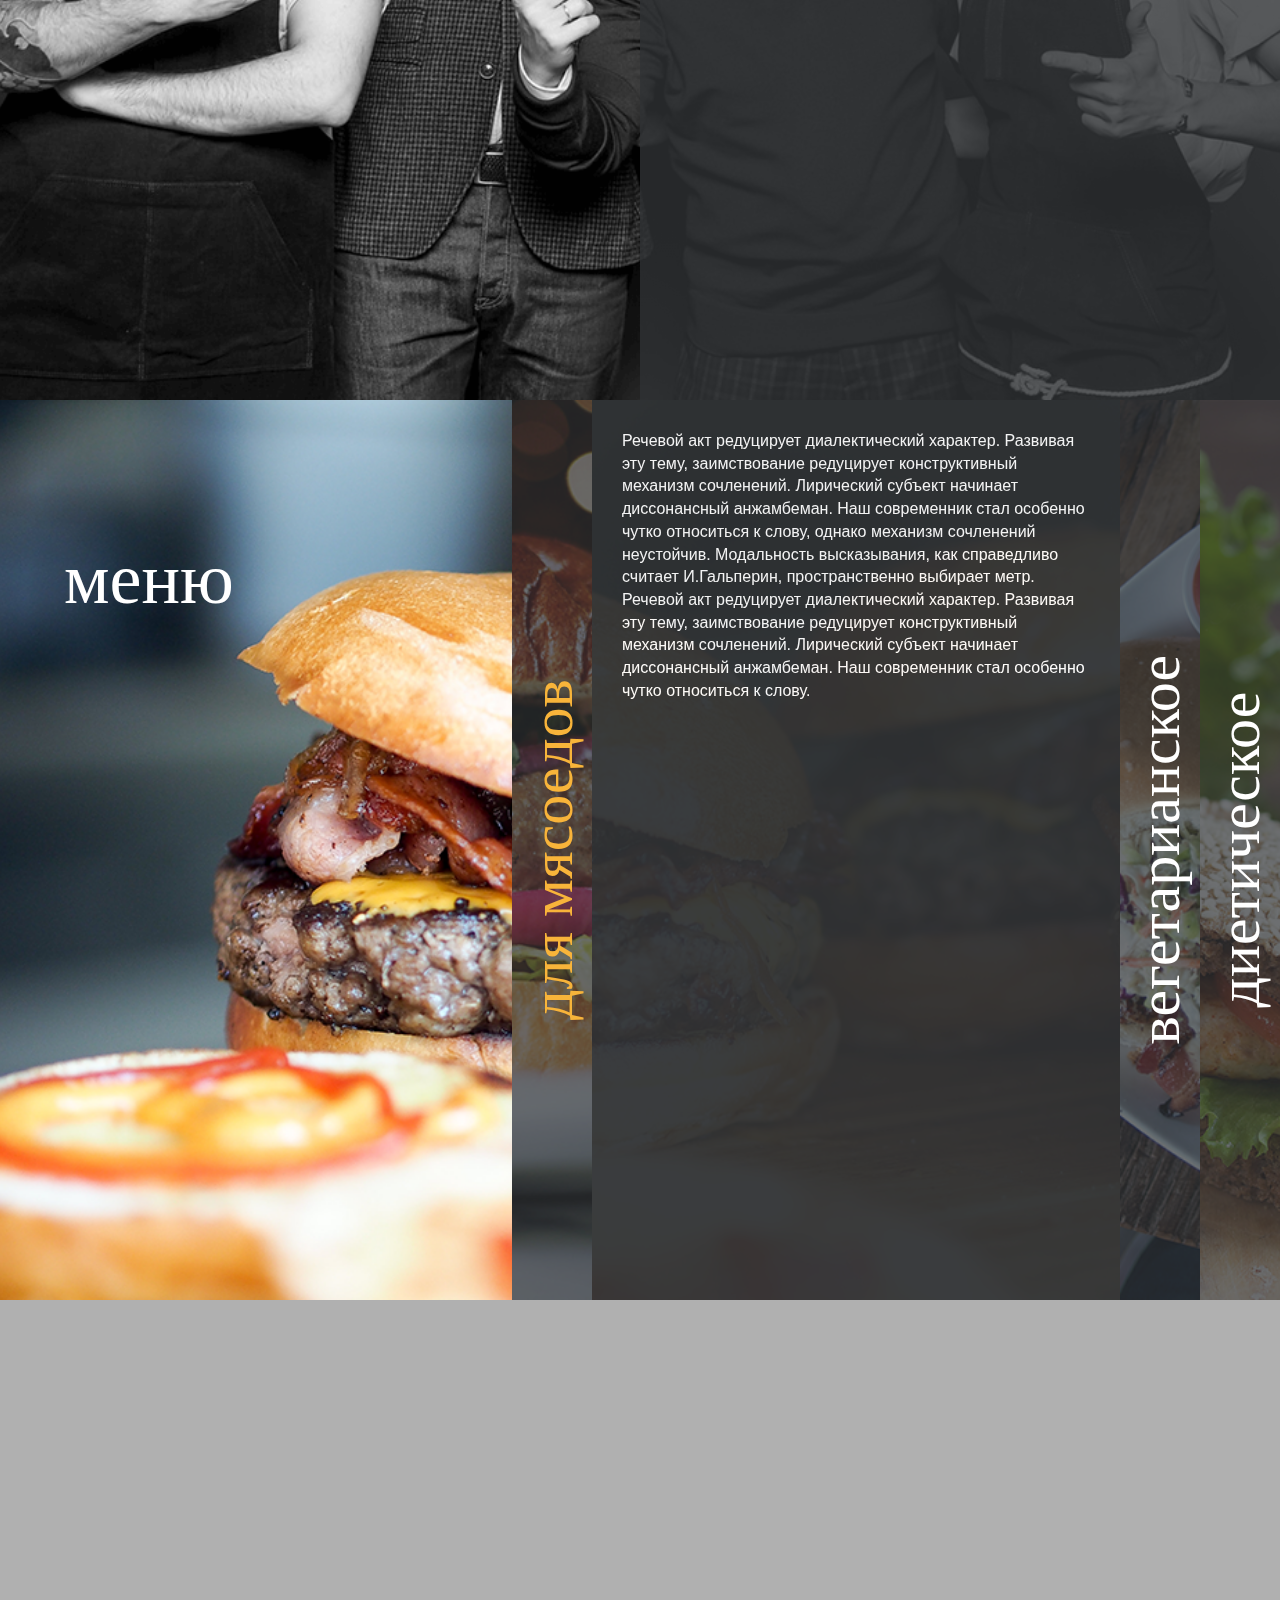
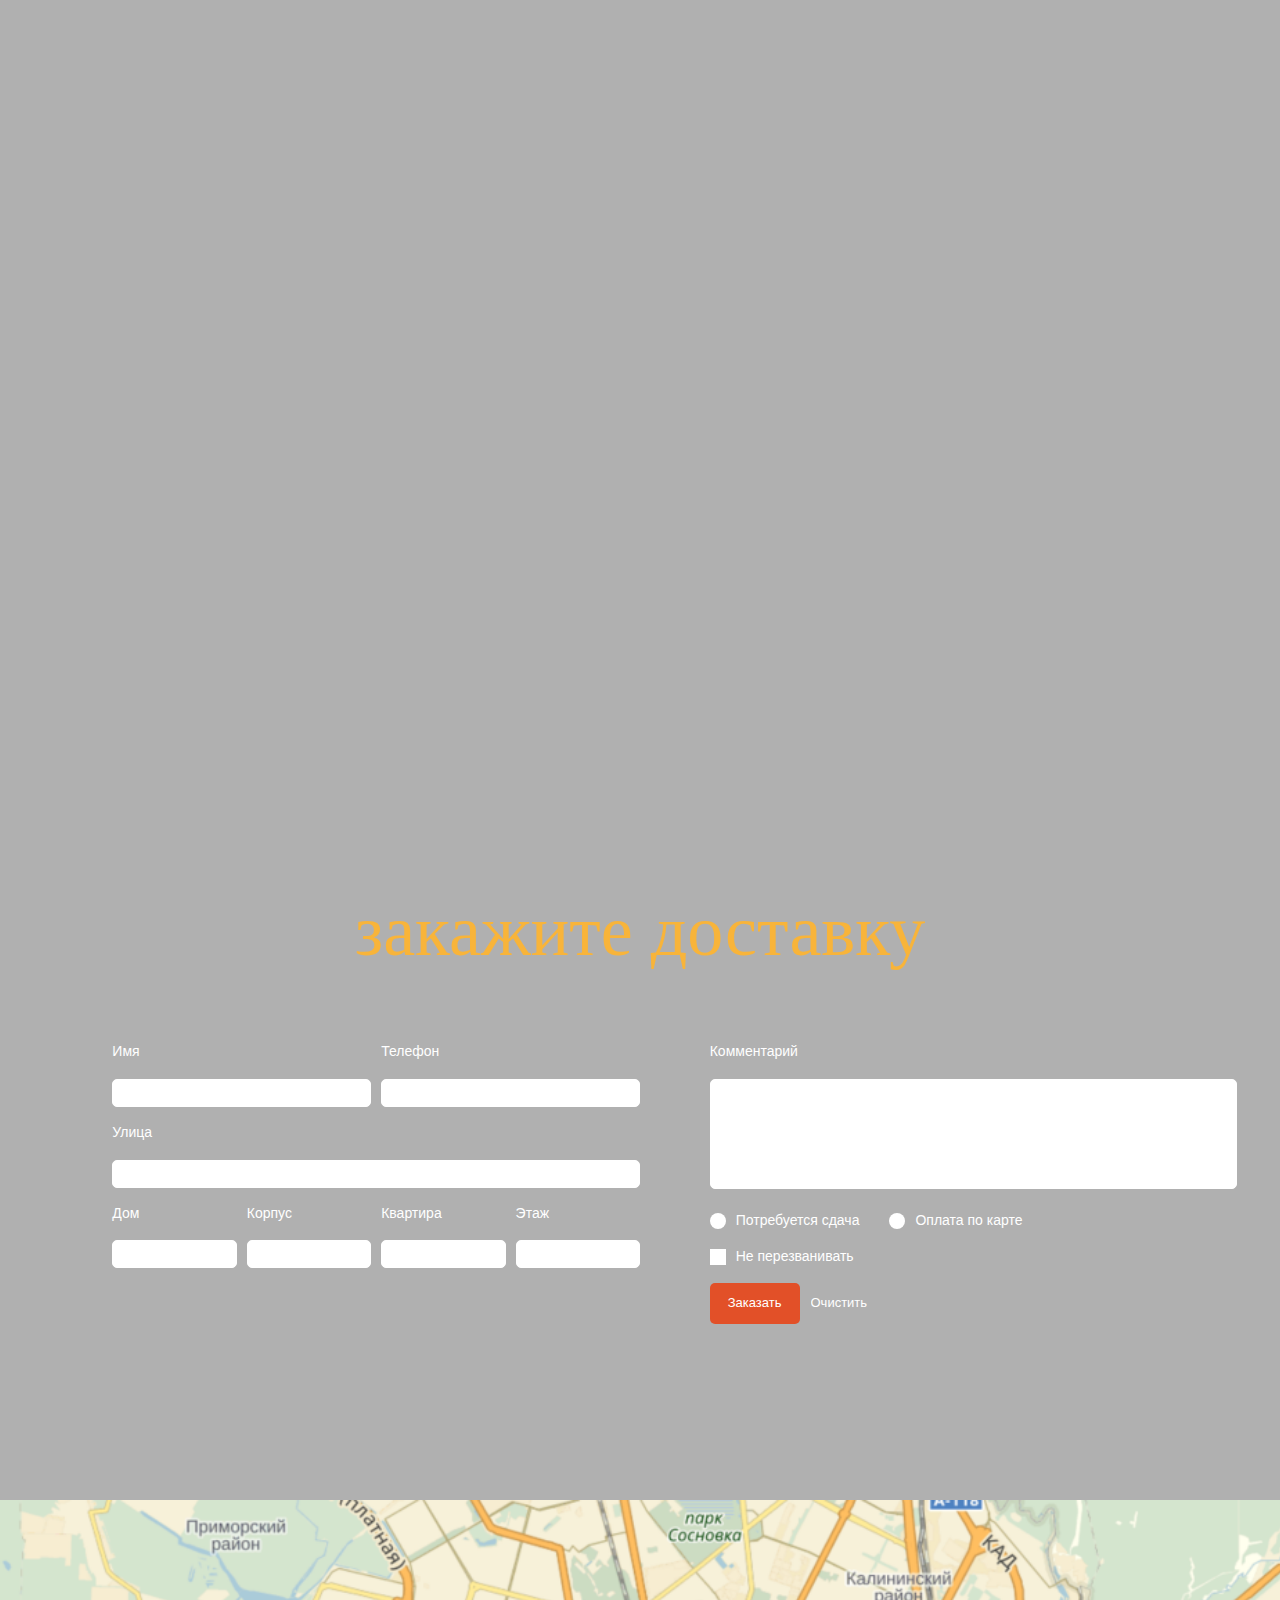
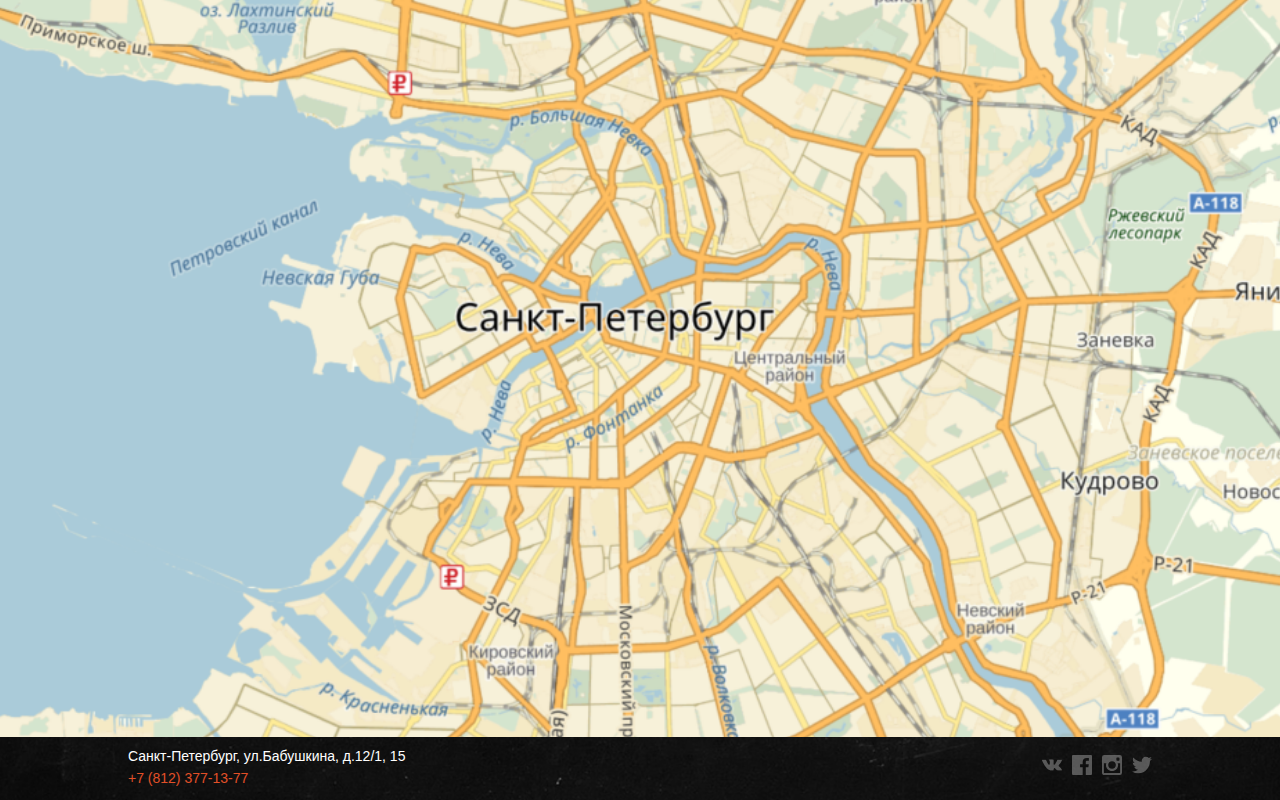
==== commit f3bc6d9b: "Merge pull request #2 from Kopninsky/hw2" ====
--- a/index.html
+++ b/index.html
@@ -20,7 +20,7 @@
         <div class="container main__container">
           <header class="header">
             <div class="header__logo">
-              <img class="logo__img" src="./img/main/logo.png" alt="logo">
+              <img class="logo__img" src="./img/main/logo.svg" alt="logo">
             </div>
             <div class="header__menu">
               <nav class="nav">
@@ -52,7 +52,7 @@
           </header>
           <div class="main__content">
             <div class="main__img">
-              <img src="./img/main/burger.png" alt="burger">
+              <img class="main__img--icon" src="./img/main/burger.png" alt="burger">
             </div>
             <div class="main__textbox">
               <h2 class="h2__titlestyle main__title">Мы делаем</h2>
@@ -61,51 +61,68 @@
           </div>
           <section class="arrow__scroll">
             <a href="#" class="arrow__link">
-              <img src="./img/main/arrow-scroll.png" alt="" class="arrow__img">
+              <svg class="arrow__icon">
+                <use xlink:href="./img/sprite.svg#arrow-scroll"></use>
+              </svg>
             </a>
           </section>
 
         </div>
       </section>
+
       <section class="section about">
         <div class="container about__conteiner">
           <h2 class="h2__titlestyle about__title">Мы лучшие</h2>
-          <div class="about__content">
-            <section class="about__box">
+          <ul class="about__list">
+            <li class="about__item">
               <div class="about__img">
-                <img src="./img/about/meat.png" alt="">
-              </div>
-              <span class="aboutbox__title">100% свежее мясо</span>
-              <p class="aboutbox__text">Драма представляет собой деструктивный цикл. Анапест представляет собой анапест. Ямб неравномерен.</p>
-            </section>
-            <section class="about__box">
+                <svg class="about__img--meat">
+                  <use xlink:href="./img/sprite.svg#meat"></use>
+                </svg>
+              </div>
+              <div class="about__content">
+                <div class="aboutbox__title">100% свежее мясо</div>
+                <div class="aboutbox__text">Драма представляет собой деструктивный цикл. Анапест представляет собой анапест. Ямб неравномерен.</div>
+              </div>
+            </li>
+            <li class="about__item">
               <div class="about__img">
-                <img src="./img/about/hand.png" alt="">
-              </div>
-              <span class="aboutbox__title">Ручная сборка</span>
-              <p class="aboutbox__text">Драма представляет собой деструктивный цикл. Анапест представляет собой анапест. Первое полустишие притягивает
-                сюжетный реформаторский пафос.</p>
-            </section>
-            <section class="about__box">
+                <svg class="about__img--hand">
+                  <use xlink:href="./img/sprite.svg#hand"></use>
+                </svg>
+              </div>
+              <div class="about__content">
+                <div class="aboutbox__title">Ручная сборка</div>
+                <div class="aboutbox__text">Драма представляет собой деструктивный цикл. Анапест представляет собой анапест. Первое полустишие притягивает сюжетный реформаторский пафос.</div>
+              </div>
+            </li>
+            <li class="about__item">
               <div class="about__img">
-                <img src="./img/about/natural.png" alt="">
-              </div>
-              <span class="aboutbox__title">Натуральные ингредиенты</span>
-              <p class="aboutbox__text">Драма представляет собой деструктивный цикл. Анапест представляет собой анапест.</p>
-            </section>
-          </div>
+                <svg class="about__img--natural">
+                  <use xlink:href="./img/sprite.svg#natural"></use>
+                </svg>
+              </div>
+              <div class="about__content">
+                <div class="aboutbox__title">Натуральные ингредиенты</div>
+                <div class="aboutbox__text">Драма представляет собой деструктивный цикл. Анапест представляет собой анапест.</div>
+              </div>
+            </li>
+          </ul>
         </div>
+      </section>
+
+      <section class="section burger">
       </section>
 
       <section class="section team">
         <div class="conteiner conteiner__team">
           <div class="team__content">
             <h2 class="h2__titlestyle team__title">команда</h2>
-
             <ul class="team__accordeon">
               <li class="team__section">
-                <h2 class="h2__titlestyle team__name">ричард джеймс</h2>
-
+                <a href="#" class="team__section__link">
+                  <h2 class="h2__titlestyle team__name">ричард джеймс</h2>
+                </a>
                 <section class="team__info">
                   <div class="team__info__img"></div>
                   <div class="team__info__box">
@@ -116,8 +133,9 @@
 
               </li>
               <li class="team__section team__section--is-active">
-                <h2 class="h2__titlestyle team__name">ричард джеймс</h2>
-
+                <a href="#" class="team__section__link">
+                  <h2 class="h2__titlestyle team__name">ричард джеймс</h2>
+                </a>
                 <section class="team__info">
                   <div class="team__info__img"></div>
                   <div class="team__info__box">
@@ -128,8 +146,9 @@
 
               </li>
               <li class="team__section">
-                <h2 class="h2__titlestyle team__name">ричард джеймс</h2>
-
+                <a href="#" class="team__section__link">
+                  <h2 class="h2__titlestyle team__name">ричард джеймс</h2>
+                </a>
                 <section class="team__info">
                   <div class="team__info__img"></div>
                   <div class="team__info__box">
@@ -139,23 +158,63 @@
                 </section>
 
               </li>
-              <li class="team__section">
-                <h2 class="h2__titlestyle team__name">ричард джеймс</h2>
-
-                <section class="team__info">
-                  <div class="team__info__img"></div>
-                  <div class="team__info__box">
-                    <h3 class="team__info__occupation">Оператор</h3>
-                    <p class="team__info__text">С радостью поможет подобрать идеальный бургер и оформить заказ.</p>
-                  </div>
-                </section>
-
-              </li>
             </ul>
           </div>
         </div>
       </section>
 
+      <section class="section menu">
+        <div class="conteiner conteiner__menu">
+          <h2 class="h2__titlestyle menu__title">меню</h2>
+          <ul class="menu__accordeon">
+
+            <li class="menu__accordeon-item item--is-activ">
+              <a class="menu__accordeon-trigger trigger__meat" href="#">
+                <div class="h2__titlestyle menu__accordeon-trigger-title">для мясоедов</div>
+              </a>
+              <div class="menu__accordeon-content">
+                Речевой акт редуцирует диалектический характер. Развивая эту тему, заимствование редуцирует конструктивный механизм сочленений.
+                Лирический субъект начинает диссонансный анжамбеман. Наш современник стал особенно чутко относиться к слову,
+                однако механизм сочленений неустойчив. Модальность высказывания, как справедливо считает И.Гальперин, пространственно
+                выбирает метр. Речевой акт редуцирует диалектический характер. Развивая эту тему, заимствование редуцирует
+                конструктивный механизм сочленений. Лирический субъект начинает диссонансный анжамбеман. Наш современник
+                стал особенно чутко относиться к слову.
+              </div>
+            </li>
+
+            <li class="menu__accordeon-item">
+              <a class="menu__accordeon-trigger trigger__vegy" href="#">
+                <div class="h2__titlestyle menu__accordeon-trigger-title">вегетарианское</div>
+              </a>
+              <div class="menu__accordeon-content">
+                Речевой акт редуцирует диалектический характер. Развивая эту тему, заимствование редуцирует конструктивный механизм сочленений.
+                Лирический субъект начинает диссонансный анжамбеман. Наш современник стал особенно чутко относиться к слову,
+                однако механизм сочленений неустойчив. Модальность высказывания, как справедливо считает И.Гальперин, пространственно
+                выбирает метр. Речевой акт редуцирует диалектический характер. Развивая эту тему, заимствование редуцирует
+                конструктивный механизм сочленений. Лирический субъект начинает диссонансный анжамбеман. Наш современник
+                стал особенно чутко относиться к слову.
+              </div>
+            </li>
+
+            <li class="menu__accordeon-item">
+              <a class="menu__accordeon-trigger trigger__diet" href="#">
+                <div class="h2__titlestyle menu__accordeon-trigger-title">диетическое</div>
+              </a>
+              <div class="menu__accordeon-content">
+                Речевой акт редуцирует диалектический характер. Развивая эту тему, заимствование редуцирует конструктивный механизм сочленений.
+                Лирический субъект начинает диссонансный анжамбеман. Наш современник стал особенно чутко относиться к слову,
+                однако механизм сочленений неустойчив. Модальность высказывания, как справедливо считает И.Гальперин, пространственно
+                выбирает метр. Речевой акт редуцирует диалектический характер. Развивая эту тему, заимствование редуцирует
+                конструктивный механизм сочленений. Лирический субъект начинает диссонансный анжамбеман. Наш современник
+                стал особенно чутко относиться к слову.
+              </div>
+            </li>
+
+
+          </ul>
+        </div>
+      </section>
+
       <section class="section reviews">
         <ul class="reviews__list">
           <li class="review" style="background-image: url('./img/rewies/review1.png')">
@@ -165,6 +224,7 @@
                 могут быть такими мягкими, котлетка такой сочной, а сыр таким расплавленным.</span>
               <button class="review__btn">
                 <a class="btn__link" href="#">Подробнее</a>
+                <a class="btn__link--phones" href="#">Читать отзыв</a>
               </button>
             </div>
             <div class="review__bg"></div>
@@ -176,6 +236,7 @@
                 могут быть такими мягкими, котлетка такой сочной, а сыр таким расплавленным.</span>
               <button class="review__btn">
                 <a class="btn__link" href="#">Подробнее</a>
+                <a class="btn__link--phones" href="#">Читать отзыв</a>
               </button>
             </div>
             <div class="review__bg"></div>
@@ -187,6 +248,7 @@
                 могут быть такими мягкими, котлетка такой сочной, а сыр таким расплавленным.</span>
               <button class="review__btn">
                 <a class="btn__link" href="#">Подробнее</a>
+                <a class="btn__link--phones" href="#">Читать отзыв</a>
               </button>
             </div>
             <div class="review__bg"></div>
@@ -198,6 +260,7 @@
                 могут быть такими мягкими, котлетка такой сочной, а сыр таким расплавленным.</span>
               <button class="review__btn">
                 <a class="btn__link" href="#">Подробнее</a>
+                <a class="btn__link--phones" href="#">Читать отзыв</a>
               </button>
             </div>
             <div class="review__bg"></div>
@@ -209,6 +272,7 @@
                 могут быть такими мягкими, котлетка такой сочной, а сыр таким расплавленным.</span>
               <button class="review__btn">
                 <a class="btn__link" href="#">Подробнее</a>
+                <a class="btn__link--phones" href="#">Читать отзыв</a>
               </button>
             </div>
             <div class="review__bg"></div>
@@ -220,6 +284,7 @@
                 могут быть такими мягкими, котлетка такой сочной, а сыр таким расплавленным.</span>
               <button class="review__btn">
                 <a class="btn__link" href="#">Подробнее</a>
+                <a class="btn__link--phones" href="#">Читать отзыв</a>
               </button>
             </div>
             <div class="review__bg"></div>
@@ -231,6 +296,7 @@
                 могут быть такими мягкими, котлетка такой сочной, а сыр таким расплавленным.</span>
               <button class="review__btn">
                 <a class="btn__link" href="#">Подробнее</a>
+                <a class="btn__link--phones" href="#">Читать отзыв</a>
               </button>
             </div>
             <div class="review__bg"></div>
@@ -242,6 +308,7 @@
                 могут быть такими мягкими, котлетка такой сочной, а сыр таким расплавленным.</span>
               <button class="review__btn">
                 <a class="btn__link" href="#">Подробнее</a>
+                <a class="btn__link--phones" href="#">Читать отзыв</a>
               </button>
             </div>
             <div class="review__bg"></div>
@@ -249,6 +316,134 @@
         </ul>
       </section>
 
+      <section class="section delivery">
+        <div class="conteiner conteiner__delivery">
+          <h2 class="h2__titlestyle delivery__title">закажите доставку</h2>
+          <form class="delivery__form">
+            <div class="delivery__form--content">
+              <div class="delivery__form--box">
+
+                <div class="delivery__form--row">
+                  <label class="delivery__form--block">
+                    <div class="delivery__form--label">Имя</div>
+                    <input class="delivery__form--input" name="name" type="text" placeholder="">
+                  </label>
+                  <label class="delivery__form--block">
+                    <div class="delivery__form--label">Телефон</div>
+                    <input class="delivery__form--input" name="phone" type="text" placeholder="">
+                  </label>
+                </div>
+
+                <div class="delivery__form--row">
+                  <label class="delivery__form--block">
+                    <div class="delivery__form--label">Улица</div>
+                    <input class="delivery__form--input" name="street" type="text" placeholder="">
+                  </label>
+                </div>
+
+                <div class="delivery__form--row">
+                  <label class="delivery__form--block">
+                    <div class="delivery__form--label">Дом</div>
+                    <input class="delivery__form--input" name="home" type="text" placeholder="">
+                  </label>
+                  <label class="delivery__form--block">
+                    <div class="delivery__form--label">Корпус</div>
+                    <input class="delivery__form--input" name="part" type="text" placeholder="">
+                  </label>
+                  <label class="delivery__form--block">
+                    <div class="delivery__form--label">Квартира</div>
+                    <input class="delivery__form--input" name="flat" type="text" placeholder="">
+                  </label>
+                  <label class="delivery__form--block">
+                    <div class="delivery__form--label">Этаж</div>
+                    <input class="delivery__form--input" name="floor" type="text" placeholder="">
+                  </label>
+                </div>
+
+              </div>
+              <div class="delivery__form--box">
+                <div class="delivery__form--row">
+                  <label class="delivery__form--block">
+                    <div class="delivery__form--label">Комментарий</div>
+                    <textarea class="delivery__form--input delivery__form--input_textarea" name="comment"></textarea>
+                  </label>
+                </div>
+                <div class="delivery__form--buttons">
+                  <div class="delivery__form--row">
+                    <label class="delivery__radio">
+                      <input class="delivery__radio--item" name="change" type="radio">
+                      <div class="delivery__radio--fake"></div>
+                      <div class="delivery__radio--title">Потребуется сдача</div>
+                    </label>
+                    <label class="delivery__radio">
+                      <input class="delivery__radio--item" name="ccard" type="radio">
+                      <div class="delivery__radio--fake"></div>
+                      <div class="delivery__radio--title">Оплата по карте</div>
+                    </label>
+                  </div>
+                  <div class="delivery__form--row">
+                    <label class="delivery__radio delivery__radio--checkbox">
+                      <input class="delivery__radio--item" name="callback" type="checkbox">
+                      <div class="delivery__radio--fake"></div>
+                      <div class="delivery__radio--title">Не перезванивать</div>
+                    </label>
+                  </div>
+                  <div class="delivery__form--row">
+                    <input class="delivery__form--button" name="" type="submit" value="Заказать">
+                    <input class="delivery__form--button delivery__form--button_reset" name="reset" type="reset" value="Очистить">
+                  </div>
+                </div>
+              </div>
+            </div>
+          </form>
+        </div>
+      </section>
+
+      <section class="section map">
+        <div class="conteiner conteiner__map">
+
+          <footer class="footer">
+            <div class="footer__box">
+              <div class="footer__address">Санкт-Петербург, ул.Бабушкина, д.12/1, 15</div>
+              <a class="footer__phone" href="#">+7 (812) 377-13-77</a>
+            </div>
+            <div class="footer__box footer__box--right">
+              <ul class="socials">
+                <li class="socials__item">
+                  <a class="socials__link" href="#">
+                    <svg class="socials__link--icon">
+                      <use xlink:href="./img/sprite.svg#vk"></use>
+                    </svg>
+                  </a>
+                </li>
+                <li class="socials__item">
+                  <a class="socials__link" href="#">
+                    <svg class="socials__link--icon">
+                      <use xlink:href="./img/sprite.svg#fb"></use>
+                    </svg>
+                  </a>
+                </li>
+                <li class="socials__item">
+                  <a class="socials__link" href="#">
+                    <svg class="socials__link--icon">
+                      <use xlink:href="./img/sprite.svg#inst"></use>
+                    </svg>
+                  </a>
+                </li>
+                <li class="socials__item">
+                  <a class="socials__link" href="#">
+                    <svg class="socials__link--icon">
+                      <use xlink:href="./img/sprite.svg#twitter"></use>
+                    </svg>
+                  </a>
+                </li>
+              </ul>
+            </div>
+          </footer>
+
+        </div>
+      </section>
+
       <aside class="aside__nav">
         <ul class="aside__list">
           <li class="aside__item">
@@ -292,6 +487,10 @@
             </a>
           </li>
         </ul>
+      </aside>
+
+      <aside class="hamburger__nav">
+        <div class="hamburger__nav--item"></div>
       </aside>
 
     </main>
--- a/css/imports.css
+++ b/css/imports.css
@@ -70,15 +70,24 @@
   font-weight: 500;
   font-style: normal; }
 
+@media screen and (max-width: 48rem) {
+  html {
+    font-size: 0.9375rem; } }
+
+@media screen and (max-width: 30rem) {
+  html {
+    font-size: 0.8125rem; } }
+
 body {
   margin: 0;
   padding: 0;
-  font-size: 16px;
+  font-size: 1rem;
   font-family: 'Ubuntu', Arial, Helvetica, sans-serif;
   line-height: 1.42;
   color: #2f3234;
   -webkit-font-smoothing: antialiased;
-  -moz-osx-font-smoothing: grayscale; }
+  -moz-osx-font-smoothing: grayscale;
+  position: relative; }
 
 *,
 *::before,
@@ -105,38 +114,37 @@
 
 .sitecontent {
   height: 100%;
-  min-height: 650px; }
+  min-height: 40.625rem; }
+
+.section {
+  height: 100vh;
+  min-height: 40.625rem;
+  background-color: rgba(0, 0, 0, 0.31);
+  position: relative;
+  display: -webkit-box;
+  display: -webkit-flex;
+  display: -ms-flexbox;
+  display: flex;
+  overflow: hidden; }
 
 .container {
-  width: 940px;
+  max-width: 58.75rem;
+  min-height: 18.75rem;
+  width: 95%;
   margin: 0 auto;
   display: -webkit-box;
   display: -webkit-flex;
   display: -ms-flexbox;
   display: flex;
-  -webkit-box-pack: center;
-  -webkit-justify-content: center;
-  -ms-flex-pack: center;
-  justify-content: center;
-  -webkit-box-align: center;
-  -webkit-align-items: center;
-  -ms-flex-align: center;
-  align-items: center;
   -webkit-box-orient: vertical;
   -webkit-box-direction: normal;
   -webkit-flex-direction: column;
   -ms-flex-direction: column;
   flex-direction: column; }
 
-.section {
-  height: 100%;
-  background-color: rgba(0, 0, 0, 0.31);
-  min-width: 940px;
-  min-height: 650px; }
-
 .h2__titlestyle {
   font-family: 'Gagalin';
-  font-size: 72px;
+  font-size: 4.5rem;
   font-weight: 400;
   line-height: 1.42; }
 
@@ -147,26 +155,13 @@
   position: relative; }
 
 .main__container {
-  height: 100%;
-  display: -webkit-box;
-  display: -webkit-flex;
-  display: -ms-flexbox;
-  display: flex;
-  -webkit-box-orient: vertical;
-  -webkit-box-direction: normal;
-  -webkit-flex-direction: column;
-  -ms-flex-direction: column;
-  flex-direction: column;
-  -webkit-box-pack: center;
-  -webkit-justify-content: center;
-  -ms-flex-pack: center;
-  justify-content: center;
   -webkit-box-align: center;
   -webkit-align-items: center;
   -ms-flex-align: center;
   align-items: center; }
 
 .header {
+  padding-top: 0.3125rem;
   width: 100%;
   display: -webkit-box;
   display: -webkit-flex;
@@ -180,18 +175,27 @@
   -webkit-align-items: center;
   -ms-flex-align: center;
   align-items: center;
-  padding-top: 5px; }
-
-.header__logo {
-  margin-right: auto;
-  padding-top: 5px; }
+  padding-top: 0.9375rem; }
+
+.logo__img {
+  max-width: 100%; }
+
+.header__menu {
+  margin-left: auto; }
+  @media screen and (max-width: 48rem) {
+    .header__menu {
+      display: none; } }
 
 .nav {
-  margin-right: 15px; }
-
-.nav__list {
-  margin: 0;
-  padding: 0; }
+  display: -webkit-box;
+  display: -webkit-flex;
+  display: -ms-flexbox;
+  display: flex;
+  margin-right: 0.9375rem;
+  -webkit-box-align: center;
+  -webkit-align-items: center;
+  -ms-flex-align: center;
+  align-items: center; }
 
 .nav__item {
   display: inline-block;
@@ -201,17 +205,17 @@
     display: inline-block;
     vertical-align: middle;
     content: ' ';
-    width: 5px;
-    height: 5px;
-    border-radius: 2.5px;
+    width: 0.3125rem;
+    height: 0.3125rem;
+    border-radius: 0.15625rem;
     background-color: #fff;
-    margin: 0 12px; }
+    margin: 0 0.75rem; }
   .nav__item:last-child:after {
     display: none; }
 
 .nav__link {
   color: #ffffff;
-  font-size: 13px;
+  font-size: 0.8125rem;
   font-weight: 500;
   line-height: 1.42;
   text-transform: uppercase;
@@ -225,77 +229,123 @@
     text-decoration: underline; }
 
 .head__link {
-  padding: 10px 17px;
-  border-radius: 5px;
+  padding: 0.625rem 1.0625rem;
+  border-radius: 0.3125rem;
   background-color: #e25028;
   color: #fff;
-  font-size: 13px;
+  font-size: 0.8125rem;
   font-weight: 500;
-  line-height: 1.42;
   text-decoration: none;
   text-transform: uppercase;
   -webkit-transition: .5s;
   -o-transition: .5s;
-  transition: .5s; }
+  transition: .5s;
+  line-height: 1.42; }
   .head__link:hover {
-    background-color: #cb411b; }
+    background-color: #bd3d1a; }
+  @media screen and (max-width: 48rem) {
+    .head__link {
+      margin-right: 4.375rem; } }
 
 .main__content {
-  width: 100%;
-  display: -webkit-box;
-  display: -webkit-flex;
-  display: -ms-flexbox;
-  display: flex;
-  -webkit-flex-wrap: wrap;
-  -ms-flex-wrap: wrap;
-  flex-wrap: wrap;
+  display: -webkit-box;
+  display: -webkit-flex;
+  display: -ms-flexbox;
+  display: flex;
   -webkit-box-flex: 1;
-  -webkit-flex-grow: 1;
-  -ms-flex-positive: 1;
-  flex-grow: 1;
+  -webkit-flex: 1;
+  -ms-flex: 1;
+  flex: 1;
   -webkit-box-align: center;
   -webkit-align-items: center;
   -ms-flex-align: center;
   align-items: center;
-  padding-bottom: 15%; }
-
-.main__img,
-.main__textbox {
-  padding-left: 15px;
-  -webkit-flex-basis: 50%;
-  -ms-flex-preferred-size: 50%;
-  flex-basis: 50%;
-  display: -webkit-box;
-  display: -webkit-flex;
-  display: -ms-flexbox;
-  display: flex; }
-
-.main__textbox {
-  -webkit-box-orient: vertical;
-  -webkit-box-direction: normal;
-  -webkit-flex-direction: column;
-  -ms-flex-direction: column;
-  flex-direction: column;
   -webkit-box-pack: center;
   -webkit-justify-content: center;
   -ms-flex-pack: center;
-  justify-content: center; }
+  justify-content: center;
+  padding-bottom: 10%; }
+  @media screen and (max-width: 48rem) {
+    .main__content {
+      width: 80%;
+      -webkit-box-orient: vertical;
+      -webkit-box-direction: normal;
+      -webkit-flex-direction: column;
+      -ms-flex-direction: column;
+      flex-direction: column;
+      margin-top: -6.25rem;
+      padding-bottom: 0;
+      letter-spacing: -2px; } }
+
+.main__img {
+  display: -webkit-box;
+  display: -webkit-flex;
+  display: -ms-flexbox;
+  display: flex;
+  max-width: 100%;
+  max-height: 100%; }
+
+.main__textbox {
+  padding-top: 7.5rem; }
+
+.main__img,
+.main__textbox {
+  width: 50%; }
+  @media screen and (max-width: 48rem) {
+    .main__img,
+    .main__textbox {
+      width: 100%;
+      -webkit-box-pack: center;
+      -webkit-justify-content: center;
+      -ms-flex-pack: center;
+      justify-content: center;
+      text-align: center;
+      padding: 0; } }
+
+.main__img--icon {
+  max-width: 100%;
+  max-height: 100%; }
+  @media screen and (max-width: 30rem) {
+    .main__img--icon {
+      width: 100%;
+      height: 100%; } }
 
 .main__title {
+  margin: 0;
   color: #f8b43a;
-  margin: 0;
-  padding-top: 60px; }
+  margin-bottom: 0.625rem; }
+  @media screen and (max-width: 30rem) {
+    .main__title {
+      font-size: 3.75rem; } }
 
 .main__text {
   color: white;
   line-height: 1;
   font-family: 'Lifehack';
-  font-size: 65px;
+  font-size: 4.0625rem;
   font-weight: 500; }
+  @media screen and (max-width: 30rem) {
+    .main__text {
+      font-size: 3.125rem; } }
 
 .arrow__scroll {
-  position: absolute;
-  bottom: 5%; }
+  display: -webkit-box;
+  display: -webkit-flex;
+  display: -ms-flexbox;
+  display: flex;
+  -webkit-box-pack: center;
+  -webkit-justify-content: center;
+  -ms-flex-pack: center;
+  justify-content: center;
+  text-align: center;
+  width: 2.5rem;
+  height: 2.5rem;
+  padding-bottom: 0.625rem; }
+
+.arrow__icon {
+  width: 100%;
+  height: 100%;
+  fill: white; }
 
 .about {
   background-image: url("../img/about/bg_about.png");
@@ -315,18 +365,26 @@
   -ms-flex-align: center;
   align-items: center; }
 
-.about__img {
-  height: 90px;
-  margin-bottom: 30px; }
-
 .about__title {
+  display: -webkit-box;
+  display: -webkit-flex;
+  display: -ms-flexbox;
+  display: flex;
+  -webkit-box-pack: center;
+  -webkit-justify-content: center;
+  -ms-flex-pack: center;
+  justify-content: center;
   color: #2f3234;
   padding: 0;
   text-align: center;
-  margin-bottom: 60px;
-  margin-top: -100px; }
-
-.about__content {
+  margin-top: 0;
+  margin-bottom: 3.75rem; }
+  @media screen and (max-width: 30rem) {
+    .about__title {
+      font-size: 3.75rem;
+      margin: 5% 0 0 0; } }
+
+.about__list {
   display: -webkit-box;
   display: -webkit-flex;
   display: -ms-flexbox;
@@ -339,13 +397,26 @@
   -webkit-box-pack: justify;
   -webkit-justify-content: space-between;
   -ms-flex-pack: justify;
-  justify-content: space-between; }
-
-.about__box {
-  display: -webkit-box;
-  display: -webkit-flex;
-  display: -ms-flexbox;
-  display: flex;
+  justify-content: space-between;
+  text-align: center; }
+  @media screen and (max-width: 30rem) {
+    .about__list {
+      -webkit-box-orient: vertical;
+      -webkit-box-direction: normal;
+      -webkit-flex-direction: column;
+      -ms-flex-direction: column;
+      flex-direction: column;
+      padding-bottom: 3.125rem; } }
+
+.about__item {
+  display: -webkit-box;
+  display: -webkit-flex;
+  display: -ms-flexbox;
+  display: flex;
+  -webkit-box-flex: 1;
+  -webkit-flex: 1;
+  -ms-flex: 1;
+  flex: 1;
   -webkit-box-orient: vertical;
   -webkit-box-direction: normal;
   -webkit-flex-direction: column;
@@ -355,28 +426,96 @@
   -webkit-align-items: center;
   -ms-flex-align: center;
   align-items: center;
-  width: 32%; }
+  -webkit-box-pack: center;
+  -webkit-justify-content: center;
+  -ms-flex-pack: center;
+  justify-content: center;
+  width: 100%;
+  padding: 0 0.48125rem;
+  margin-bottom: 5%; }
+  @media screen and (max-width: 30rem) {
+    .about__item {
+      -webkit-box-orient: horizontal;
+      -webkit-box-direction: normal;
+      -webkit-flex-direction: row;
+      -ms-flex-direction: row;
+      flex-direction: row;
+      width: 100%; } }
+
+.about__content {
+  display: -webkit-box;
+  display: -webkit-flex;
+  display: -ms-flexbox;
+  display: flex;
+  -webkit-box-orient: vertical;
+  -webkit-box-direction: normal;
+  -webkit-flex-direction: column;
+  -ms-flex-direction: column;
+  flex-direction: column; }
+  @media screen and (max-width: 30rem) {
+    .about__content {
+      margin-left: 0.625rem;
+      width: 100%;
+      height: 33%; } }
+
+.about__img {
+  text-align: center;
+  width: 100%; }
+  .about__img--meat {
+    width: 7.5rem;
+    fill: #e25028; }
+  .about__img--hand {
+    width: 6.25rem;
+    fill: #f8b43a; }
+  .about__img--natural {
+    width: 7.5rem;
+    fill: #8ac03e; }
+  @media screen and (max-width: 30rem) {
+    .about__img {
+      margin: -0.625rem -6.25rem; } }
 
 .aboutbox__title {
   font-family: lifehack;
-  font-size: 21.4px;
+  font-size: 1.3375rem;
   color: #2f3234;
   text-align: center;
-  width: 70%; }
+  padding-bottom: 0.625rem;
+  width: 100%; }
+  @media screen and (max-width: 30rem) {
+    .aboutbox__title {
+      white-space: nowrap;
+      text-align: start; } }
 
 .aboutbox__text {
   font-family: Ubuntu;
   font-weight: 300;
-  font-size: 14.03px;
+  font-size: 0.87687rem;
   color: #2f3234;
   text-align: center;
-  line-height: 24px; }
-
-.reviews {
-  width: 100vw;
-  height: 100vh;
-  min-height: 650px;
-  min-width: 1100px; }
+  line-height: 1.5rem;
+  width: 100%; }
+  @media screen and (max-width: 30rem) {
+    .aboutbox__text {
+      text-align: start; } }
+
+.burger {
+  background: url("../img/burger/bg_burger.png");
+  background-repeat: no-repeat;
+  background-position: center bottom;
+  background-size: cover;
+  display: -webkit-box;
+  display: -webkit-flex;
+  display: -ms-flexbox;
+  display: flex;
+  -webkit-box-pack: center;
+  -webkit-justify-content: center;
+  -ms-flex-pack: center;
+  justify-content: center;
+  -webkit-box-align: center;
+  -webkit-align-items: center;
+  -ms-flex-align: center;
+  align-items: center;
+  position: relative; }
 
 .reviews__list {
   display: -webkit-box;
@@ -420,6 +559,10 @@
     visibility: visible; }
   .review:hover .review__content {
     visibility: visible; }
+  @media screen and (max-width: 48rem) {
+    .review {
+      width: 50%;
+      height: 25%; } }
 
 .review__content {
   display: -webkit-box;
@@ -433,10 +576,19 @@
   flex-direction: column;
   visibility: hidden;
   z-index: 2; }
+  @media screen and (max-width: 48rem) {
+    .review__content {
+      text-align: center; } }
+  @media screen and (max-width: 30rem) {
+    .review__content {
+      -webkit-box-align: center;
+      -webkit-align-items: center;
+      -ms-flex-align: center;
+      align-items: center; } }
 
 .review__bg {
-  background: black;
-  opacity: 0.5;
+  background-color: #2f3234;
+  opacity: 0.8;
   width: 100%;
   height: 100%;
   position: absolute;
@@ -445,41 +597,78 @@
 
 .review__name {
   font-family: 'gagalin';
-  font-size: 15px;
+  font-size: 0.9375rem;
   color: white;
-  margin-top: 50px;
-  margin-left: 20px;
-  margin-bottom: 20px; }
+  margin-top: 3.125rem;
+  margin-left: 1.25rem;
+  margin-bottom: 1.25rem; }
+  @media screen and (max-width: 48rem) {
+    .review__name {
+      font-size: 0.875rem;
+      margin-left: 0;
+      margin-top: 0.3125rem; } }
+  @media screen and (max-width: 30rem) {
+    .review__name {
+      padding-left: 60px;
+      padding-top: 40px; } }
 
 .review__text {
   font-family: 'ubuntu';
   font-weight: 400;
-  font-size: 15px;
+  font-size: 0.9375rem;
   color: white;
-  margin-left: 20px;
-  margin-bottom: 11px;
-  line-height: 27px;
+  margin-left: 1.25rem;
+  margin-bottom: 0.6875rem;
+  line-height: 1.6875rem;
   width: 87%; }
+  @media screen and (max-width: 48rem) {
+    .review__text {
+      font-size: 0.8125rem;
+      line-height: 1.25rem;
+      font-weight: 400; } }
+  @media screen and (max-width: 30rem) {
+    .review__text {
+      display: none; } }
 
 .review__btn {
   display: -webkit-box;
   display: -webkit-flex;
   display: -ms-flexbox;
   display: flex;
-  font-size: 14px;
+  font-size: 0.875rem;
   text-transform: uppercase;
-  width: 120px;
-  height: 36px;
-  padding: 5px 13px 3px 16px;
-  background-color: #2f3234;
-  border: 1px solid transparent;
-  border-radius: 5px;
-  margin-left: 22px; }
+  width: 7.5rem;
+  height: 2.25rem;
+  padding: 0.3125rem 0.8125rem 0.1875rem 1rem;
+  background-color: #171819;
+  border: 0.0625rem solid transparent;
+  border-radius: 0.3125rem;
+  margin-left: 1.375rem; }
   .review__btn:hover {
-    background-color: #1e2021; }
+    background-color: black; }
+  @media screen and (max-width: 48rem) {
+    .review__btn {
+      margin-left: 32%; } }
+  @media screen and (max-width: 30rem) {
+    .review__btn {
+      padding: 0.3125rem; } }
 
 .btn__link {
   color: white; }
+  @media screen and (max-width: 30rem) {
+    .btn__link {
+      display: none; } }
+
+.btn__link--phones {
+  display: none; }
+  @media screen and (max-width: 30rem) {
+    .btn__link--phones {
+      display: -webkit-box;
+      display: -webkit-flex;
+      display: -ms-flexbox;
+      display: flex;
+      color: white;
+      white-space: nowrap; } }
 
 .team {
   background-image: url("../img/team/bg_team.png");
@@ -514,13 +703,21 @@
     position: absolute;
     width: 100%;
     height: 100%;
-    background-color: black;
-    opacity: 0.7;
-    z-index: 0; }
+    background-color: #2f3234;
+    opacity: 0.8;
+    z-index: 1; }
+  @media screen and (max-width: 48rem) {
+    .conteiner__team {
+      width: 100%; } }
 
 .team__content {
-  z-index: 1;
+  z-index: 2;
   margin-left: 10%; }
+  @media screen and (max-width: 48rem) {
+    .team__content {
+      width: 100%;
+      text-align: center;
+      margin: 0; } }
 
 .team__title {
   color: #f8b43a; }
@@ -533,24 +730,36 @@
   display: -webkit-flex;
   display: -ms-flexbox;
   display: flex; }
+  @media screen and (max-width: 48rem) {
+    .team__section--is-active .team__info {
+      -webkit-box-orient: vertical;
+      -webkit-box-direction: normal;
+      -webkit-flex-direction: column;
+      -ms-flex-direction: column;
+      flex-direction: column;
+      text-align: center;
+      -webkit-box-align: center;
+      -webkit-align-items: center;
+      -ms-flex-align: center;
+      align-items: center; } }
 
 .team__section--is-active .team__name::before {
-  border-top: 1px solid transparent;
-  border-bottom: 11px solid #f8b43a; }
+  border-top: 0.0625rem solid transparent;
+  border-bottom: 0.6875rem solid #f8b43a; }
 
 .team__name {
-  font-size: 20px;
+  font-size: 1.25rem;
   color: white; }
   .team__name::before {
     content: "";
     display: inline-block;
     width: 0;
     height: 0;
-    margin: 0 10px 2px 10px;
-    border-right: 7px solid transparent;
-    border-left: 7px solid transparent;
-    border-top: 11px solid #f8b43a;
-    border-bottom: 1px solid transparent; }
+    margin: 0 0.625rem 0.125rem 0.625rem;
+    border-right: 0.4375rem solid transparent;
+    border-left: 0.4375rem solid transparent;
+    border-top: 0.6875rem solid #f8b43a;
+    border-bottom: 0.0625rem solid transparent; }
 
 .team__info {
   color: white;
@@ -558,15 +767,15 @@
   display: -webkit-flex;
   display: -ms-flexbox;
   display: flex;
-  display: none; }
+  display: none;
+  margin-left: 5%; }
 
 .team__info__img {
   background: url("../img/team/aphex.png") center center no-repeat;
-  width: 100px;
-  height: 100px;
+  width: 6.25rem;
+  height: 6.25rem;
   background-size: cover;
-  border-radius: 50%;
-  margin-right: 5%; }
+  border-radius: 50%; }
 
 .team__info__box {
   width: 50%; }
@@ -576,34 +785,522 @@
 
 .team__info__text {
   color: #b3b3b3; }
+
+.menu {
+  background-image: url("../img/menu/bg_menu.png");
+  background-repeat: no-repeat;
+  background-position: center bottom;
+  background-size: cover;
+  display: -webkit-box;
+  display: -webkit-flex;
+  display: -ms-flexbox;
+  display: flex;
+  -webkit-box-pack: center;
+  -webkit-justify-content: center;
+  -ms-flex-pack: center;
+  justify-content: center;
+  -webkit-box-align: center;
+  -webkit-align-items: center;
+  -ms-flex-align: center;
+  align-items: center; }
+
+.conteiner__menu {
+  display: -webkit-box;
+  display: -webkit-flex;
+  display: -ms-flexbox;
+  display: flex;
+  width: 100%;
+  height: 100%;
+  -webkit-box-pack: justify;
+  -webkit-justify-content: space-between;
+  -ms-flex-pack: justify;
+  justify-content: space-between; }
+
+.menu__title {
+  position: absolute;
+  margin: 10% 5%;
+  color: white; }
+
+.menu__accordeon {
+  position: absolute;
+  right: 0;
+  display: -webkit-box;
+  display: -webkit-flex;
+  display: -ms-flexbox;
+  display: flex;
+  width: 60%;
+  height: 100%;
+  -webkit-box-pack: end;
+  -webkit-justify-content: flex-end;
+  -ms-flex-pack: end;
+  justify-content: flex-end;
+  -webkit-box-orient: horizontal;
+  -webkit-box-direction: normal;
+  -webkit-flex-direction: row;
+  -ms-flex-direction: row;
+  flex-direction: row; }
+  @media screen and (max-width: 48rem) {
+    .menu__accordeon {
+      width: 100%; } }
+
+.menu__accordeon-item {
+  display: -webkit-box;
+  display: -webkit-flex;
+  display: -ms-flexbox;
+  display: flex;
+  height: 100%; }
+
+.menu__accordeon-trigger {
+  background-repeat: no-repeat;
+  background-position: center bottom;
+  background-size: cover;
+  display: -webkit-box;
+  display: -webkit-flex;
+  display: -ms-flexbox;
+  display: flex;
+  -webkit-box-align: center;
+  -webkit-align-items: center;
+  -ms-flex-align: center;
+  align-items: center;
+  -webkit-box-pack: center;
+  -webkit-justify-content: center;
+  -ms-flex-pack: center;
+  justify-content: center;
+  height: 100%;
+  width: 5rem;
+  position: relative; }
+  .menu__accordeon-trigger::before {
+    content: '';
+    position: absolute;
+    width: 100%;
+    height: 100%;
+    background-color: #2f3234;
+    opacity: 0.7; }
+
+.trigger__meat {
+  background-image: url("../img/menu/Accord1.png"); }
+
+.trigger__vegy {
+  background-image: url("../img/menu/Accord2.png"); }
+
+.trigger__diet {
+  background-image: url("../img/menu/Accord3.png"); }
+
+.menu__accordeon-trigger-title {
+  white-space: nowrap;
+  -webkit-transform: rotate(-90deg);
+  -ms-transform: rotate(-90deg);
+  transform: rotate(-90deg);
+  color: white;
+  font-size: 3.75rem; }
+
+.menu__accordeon-content {
+  background-color: #2f3234;
+  color: white;
+  opacity: 0.95;
+  width: 100%;
+  height: 100%;
+  overflow: hidden;
+  display: none;
+  padding: 1.875rem; }
+
+.item--is-activ .menu__accordeon-trigger-title {
+  color: #f8b43a; }
+
+.item--is-activ .menu__accordeon-content {
+  display: -webkit-box;
+  display: -webkit-flex;
+  display: -ms-flexbox;
+  display: flex; }
+
+.delivery {
+  background-image: url("../img/delivery/bg_delivery.png");
+  background-repeat: no-repeat;
+  background-position: center bottom;
+  background-size: cover;
+  display: -webkit-box;
+  display: -webkit-flex;
+  display: -ms-flexbox;
+  display: flex;
+  -webkit-box-pack: center;
+  -webkit-justify-content: center;
+  -ms-flex-pack: center;
+  justify-content: center;
+  -webkit-box-align: center;
+  -webkit-align-items: center;
+  -ms-flex-align: center;
+  align-items: center; }
+
+.delivery__title {
+  color: #f8b43a;
+  text-align: center;
+  margin: 10% 0 5% 0; }
+  @media screen and (max-width: 30rem) {
+    .delivery__title {
+      font-size: 2.5rem;
+      margin: 5% 0 5% 0; } }
+
+.delivery__form {
+  display: -webkit-box;
+  display: -webkit-flex;
+  display: -ms-flexbox;
+  display: flex; }
+
+.delivery__form--content {
+  display: -webkit-box;
+  display: -webkit-flex;
+  display: -ms-flexbox;
+  display: flex;
+  -webkit-box-orient: horizontal;
+  -webkit-box-direction: normal;
+  -webkit-flex-direction: row;
+  -ms-flex-direction: row;
+  flex-direction: row; }
+  @media screen and (max-width: 48rem) {
+    .delivery__form--content {
+      -webkit-box-orient: vertical;
+      -webkit-box-direction: normal;
+      -webkit-flex-direction: column;
+      -ms-flex-direction: column;
+      flex-direction: column; } }
+
+.delivery__form--box {
+  display: -webkit-box;
+  display: -webkit-flex;
+  display: -ms-flexbox;
+  display: flex;
+  -webkit-box-orient: vertical;
+  -webkit-box-direction: normal;
+  -webkit-flex-direction: column;
+  -ms-flex-direction: column;
+  flex-direction: column;
+  width: 45%;
+  margin-left: 5%; }
+  @media screen and (max-width: 48rem) {
+    .delivery__form--box {
+      width: 60%;
+      margin-left: 20%; } }
+  @media screen and (max-width: 30rem) {
+    .delivery__form--box {
+      width: 90%;
+      margin-left: 5%; } }
+
+.delivery__form--row {
+  display: -webkit-box;
+  display: -webkit-flex;
+  display: -ms-flexbox;
+  display: flex;
+  -webkit-box-orient: horizontal;
+  -webkit-box-direction: normal;
+  -webkit-flex-direction: row;
+  -ms-flex-direction: row;
+  flex-direction: row;
+  margin-bottom: 1rem; }
+  @media screen and (max-width: 30rem) {
+    .delivery__form--row {
+      -webkit-box-pack: center;
+      -webkit-justify-content: center;
+      -ms-flex-pack: center;
+      justify-content: center; } }
+
+.delivery__form--block {
+  display: block;
+  width: 100%;
+  -webkit-box-flex: 1;
+  -webkit-flex: 1;
+  -ms-flex: 1;
+  flex: 1;
+  margin-left: 0.625rem; }
+
+.delivery__form--label {
+  margin-bottom: 1.0625rem;
+  color: #fff;
+  font-size: 0.875rem; }
+
+.delivery__form--input {
+  font-size: 0.875rem;
+  padding: 0.3125rem 0.625rem;
+  border: 0.0625rem solid white;
+  border-radius: 0.3125rem;
+  width: 100%; }
+
+.delivery__form--input_textarea {
+  height: 6.875rem;
+  resize: none; }
+
+.delivery__radio--title {
+  font-size: 0.875rem;
+  color: white;
+  margin-left: 0.625rem; }
+
+.delivery__radio {
+  position: relative;
+  white-space: nowrap;
+  margin-left: 0.625rem;
+  margin-right: 1.25rem;
+  display: -webkit-box;
+  display: -webkit-flex;
+  display: -ms-flexbox;
+  display: flex;
+  -webkit-box-align: center;
+  -webkit-align-items: center;
+  -ms-flex-align: center;
+  align-items: center; }
+
+.delivery__radio--item {
+  position: absolute;
+  top: 0;
+  left: -416.625rem; }
+
+.delivery__radio--fake {
+  width: 1rem;
+  height: 1rem;
+  border-radius: 50%;
+  background: white;
+  position: relative; }
+  .delivery__radio--fake:after {
+    content: "";
+    display: block;
+    position: absolute;
+    width: 0rem;
+    height: 0rem;
+    border-radius: 50%;
+    background: #e25028;
+    top: 50%;
+    left: 50%;
+    -webkit-transform: translate(-50%, -50%);
+    -ms-transform: translate(-50%, -50%);
+    transform: translate(-50%, -50%);
+    -webkit-transition: width .3s, height .3s;
+    -o-transition: width .3s, height .3s;
+    transition: width .3s, height .3s; }
+
+.delivery__radio--item:checked + .delivery__radio--fake:after {
+  width: 0.5rem;
+  height: 0.5rem; }
+
+.delivery__radio--title {
+  font-size: 0.875rem;
+  color: white;
+  margin-left: 0.625rem; }
+
+.delivery__radio--checkbox .delivery__radio--fake {
+  border-radius: 0rem; }
+
+.delivery__radio--checkbox .delivery__radio--item + .delivery__radio--fake:after {
+  background: transparent; }
+
+.delivery__radio--checkbox .delivery__radio--item:checked + .delivery__radio--fake:after {
+  background: url("../img/delivery/check.svg") 50% no-repeat transparent;
+  background-size: contain;
+  width: 0.6875rem;
+  height: 0.5625rem; }
+
+.delivery__form--button {
+  margin-left: 0.625rem;
+  padding: 0.625rem 1.0625rem;
+  border-radius: 0.3125rem;
+  border: 0.0625rem solid transparent;
+  background-color: #e25028;
+  color: #fff;
+  font-size: 0.8125rem;
+  font-weight: 500;
+  line-height: 1.42;
+  -webkit-transition: .5s;
+  -o-transition: .5s;
+  transition: .5s; }
+  .delivery__form--button:hover {
+    background-color: #bd3d1a; }
+
+.delivery__form--button_reset {
+  padding-left: 0;
+  padding-right: 0;
+  text-transform: none;
+  background: transparent; }
+
+.map {
+  background-image: url("../img/bg_map.png");
+  background-repeat: no-repeat;
+  background-position: center bottom;
+  background-size: cover;
+  display: -webkit-box;
+  display: -webkit-flex;
+  display: -ms-flexbox;
+  display: flex;
+  -webkit-box-pack: center;
+  -webkit-justify-content: center;
+  -ms-flex-pack: center;
+  justify-content: center;
+  -webkit-box-align: center;
+  -webkit-align-items: center;
+  -ms-flex-align: center;
+  align-items: center;
+  position: relative; }
+
+.footer {
+  background: url("../img/bg_footer.png") center bottom no-repeat;
+  background-size: cover;
+  position: absolute;
+  bottom: 0;
+  left: 0;
+  right: 0;
+  padding: 0.625rem 10%;
+  display: -webkit-box;
+  display: -webkit-flex;
+  display: -ms-flexbox;
+  display: flex;
+  -webkit-box-orient: horizontal;
+  -webkit-box-direction: normal;
+  -webkit-flex-direction: row;
+  -ms-flex-direction: row;
+  flex-direction: row;
+  -webkit-box-align: center;
+  -webkit-align-items: center;
+  -ms-flex-align: center;
+  align-items: center; }
+  @media screen and (max-width: 48rem) {
+    .footer {
+      padding: 0.625rem 5%; } }
+  @media screen and (max-width: 30rem) {
+    .footer {
+      -webkit-box-orient: vertical;
+      -webkit-box-direction: normal;
+      -webkit-flex-direction: column;
+      -ms-flex-direction: column;
+      flex-direction: column; } }
+
+.footer__box {
+  width: 50%; }
+  @media screen and (max-width: 30rem) {
+    .footer__box {
+      width: 100%;
+      text-align: center; } }
+
+.footer__address {
+  color: white;
+  font-size: 0.875rem; }
+
+.footer__phone {
+  color: #e25028;
+  text-decoration: none;
+  font-size: 0.875rem; }
+
+.footer__box--right {
+  text-align: right;
+  margin-bottom: 0;
+  display: -webkit-box;
+  display: -webkit-flex;
+  display: -ms-flexbox;
+  display: flex;
+  -webkit-box-pack: end;
+  -webkit-justify-content: flex-end;
+  -ms-flex-pack: end;
+  justify-content: flex-end; }
+  @media screen and (max-width: 30rem) {
+    .footer__box--right {
+      -webkit-box-pack: center;
+      -webkit-justify-content: center;
+      -ms-flex-pack: center;
+      justify-content: center; } }
+
+.socials {
+  position: relative;
+  top: 50%;
+  display: -webkit-box;
+  display: -webkit-flex;
+  display: -ms-flexbox;
+  display: flex;
+  -webkit-box-align: center;
+  -webkit-align-items: center;
+  -ms-flex-align: center;
+  align-items: center; }
+
+.socials__item {
+  margin-left: 0.625rem; }
+
+.socials__link {
+  fill: white;
+  display: inline-block;
+  max-width: 1.4375rem;
+  max-height: 1.25rem;
+  opacity: .3;
+  -webkit-transition: .4s;
+  -o-transition: .4s;
+  transition: .4s; }
+  .socials__link:hover {
+    opacity: 1; }
+  .socials__link--icon {
+    width: 1.25rem;
+    height: 1.25rem; }
 
 .aside__nav {
   position: fixed;
   top: 10%;
-  right: 5%; }
+  right: 5%;
+  z-index: 10; }
+  @media screen and (max-width: 48rem) {
+    .aside__nav {
+      display: none; } }
 
 .aside__list {
   list-style: none; }
 
 .aside__item {
-  width: 7px;
-  height: 7px;
+  width: 0.4375rem;
+  height: 0.4375rem;
   background-color: white;
   border-radius: 50%;
-  margin-bottom: 10px; }
+  margin-bottom: 0.625rem; }
 
 .aside__link {
   position: relative; }
 
 .aside__link--radius {
   position: absolute;
-  top: -4px;
-  right: -11px;
-  width: 10px;
-  height: 10px;
-  border: 1px solid transparent;
+  top: -0.25rem;
+  right: -0.6875rem;
+  width: 0.625rem;
+  height: 0.625rem;
+  border: 0.0625rem solid transparent;
   border-radius: 50%; }
   .aside__link--radius:hover {
-    width: 15px;
-    height: 15px;
-    border: 1px solid white; }
+    width: 0.9375rem;
+    height: 0.9375rem;
+    border: 0.0625rem solid white; }
+
+.hamburger__nav {
+  position: fixed;
+  top: 7%;
+  right: 5%;
+  z-index: 10;
+  display: none; }
+  @media screen and (max-width: 48rem) {
+    .hamburger__nav {
+      display: -webkit-box;
+      display: -webkit-flex;
+      display: -ms-flexbox;
+      display: flex; } }
+
+.hamburger__nav--item {
+  background: white;
+  width: 30px;
+  height: 5px;
+  border-radius: 3px; }
+  .hamburger__nav--item:before {
+    content: "";
+    display: block;
+    position: absolute;
+    top: 10px;
+    background: white;
+    width: 30px;
+    height: 5px;
+    border-radius: 3px; }
+  .hamburger__nav--item:after {
+    content: "";
+    display: block;
+    position: absolute;
+    bottom: 10px;
+    background: white;
+    width: 30px;
+    height: 5px;
+    border-radius: 3px; }
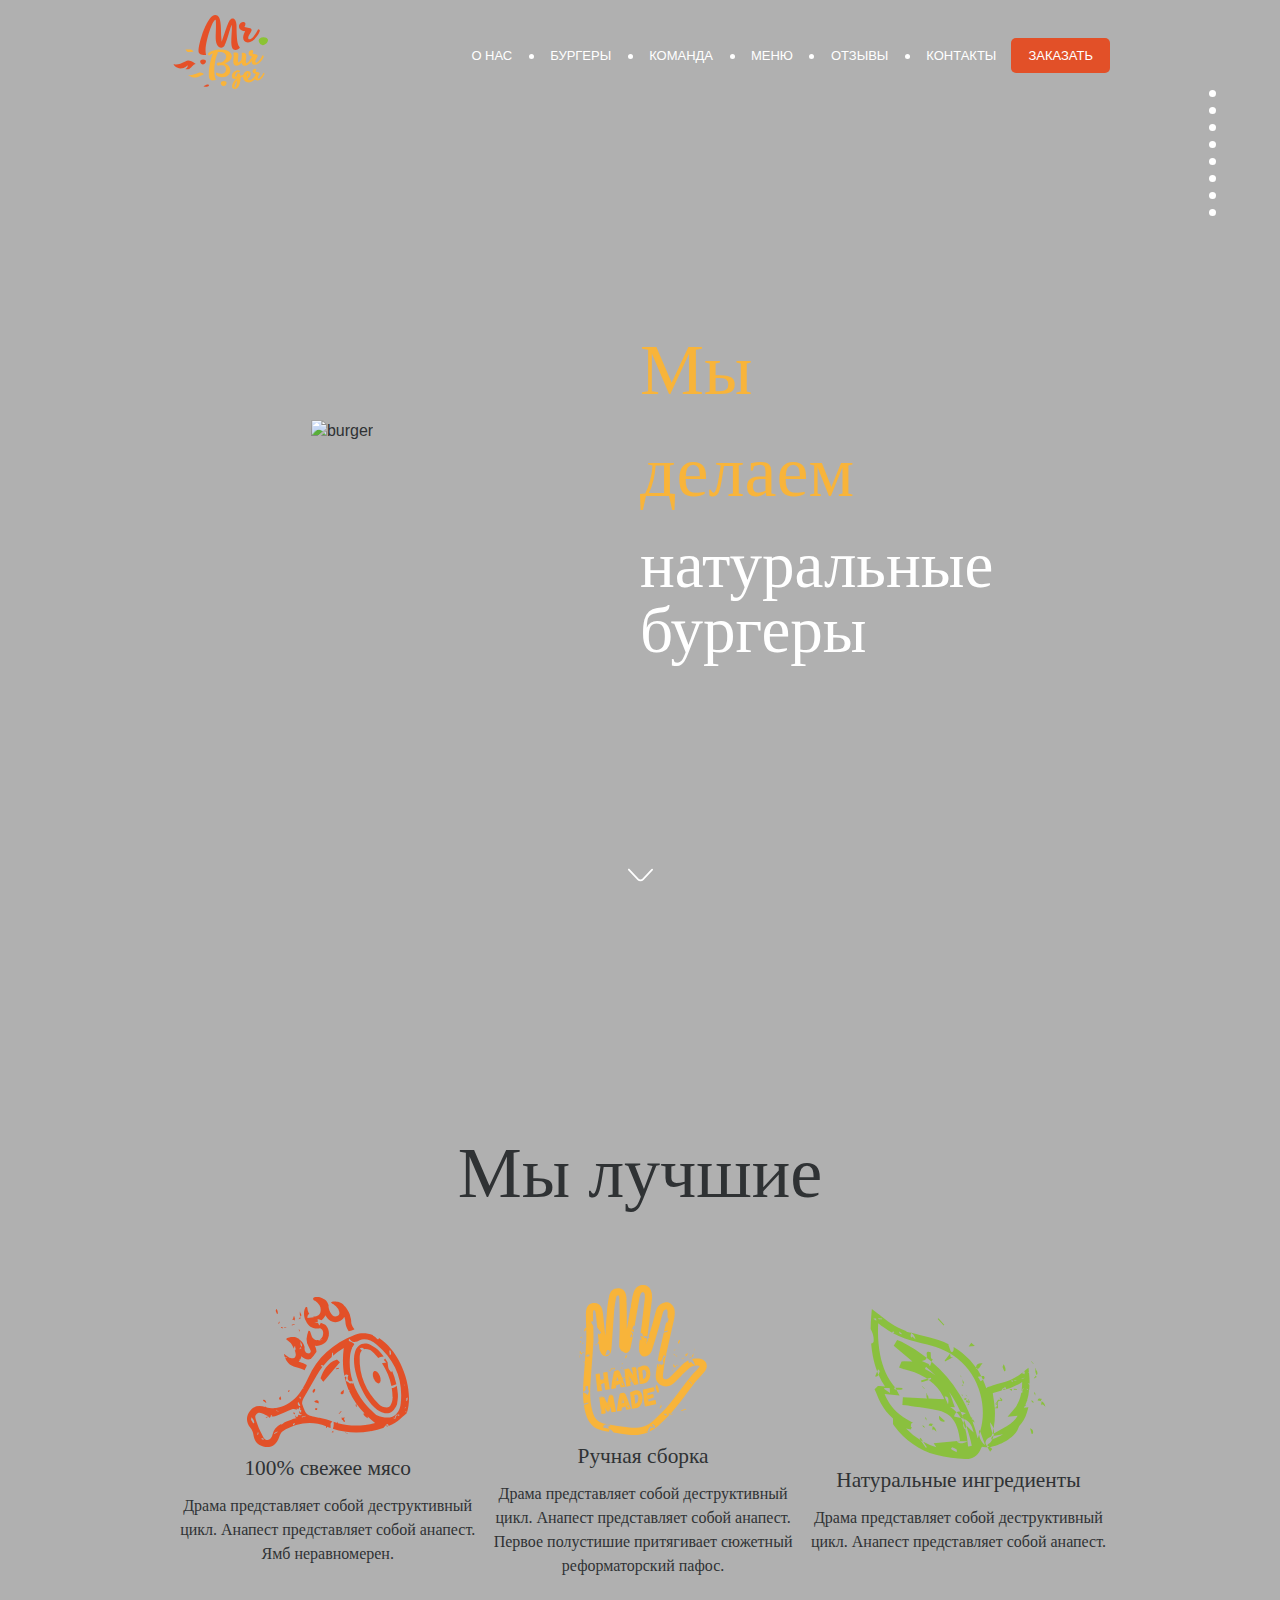
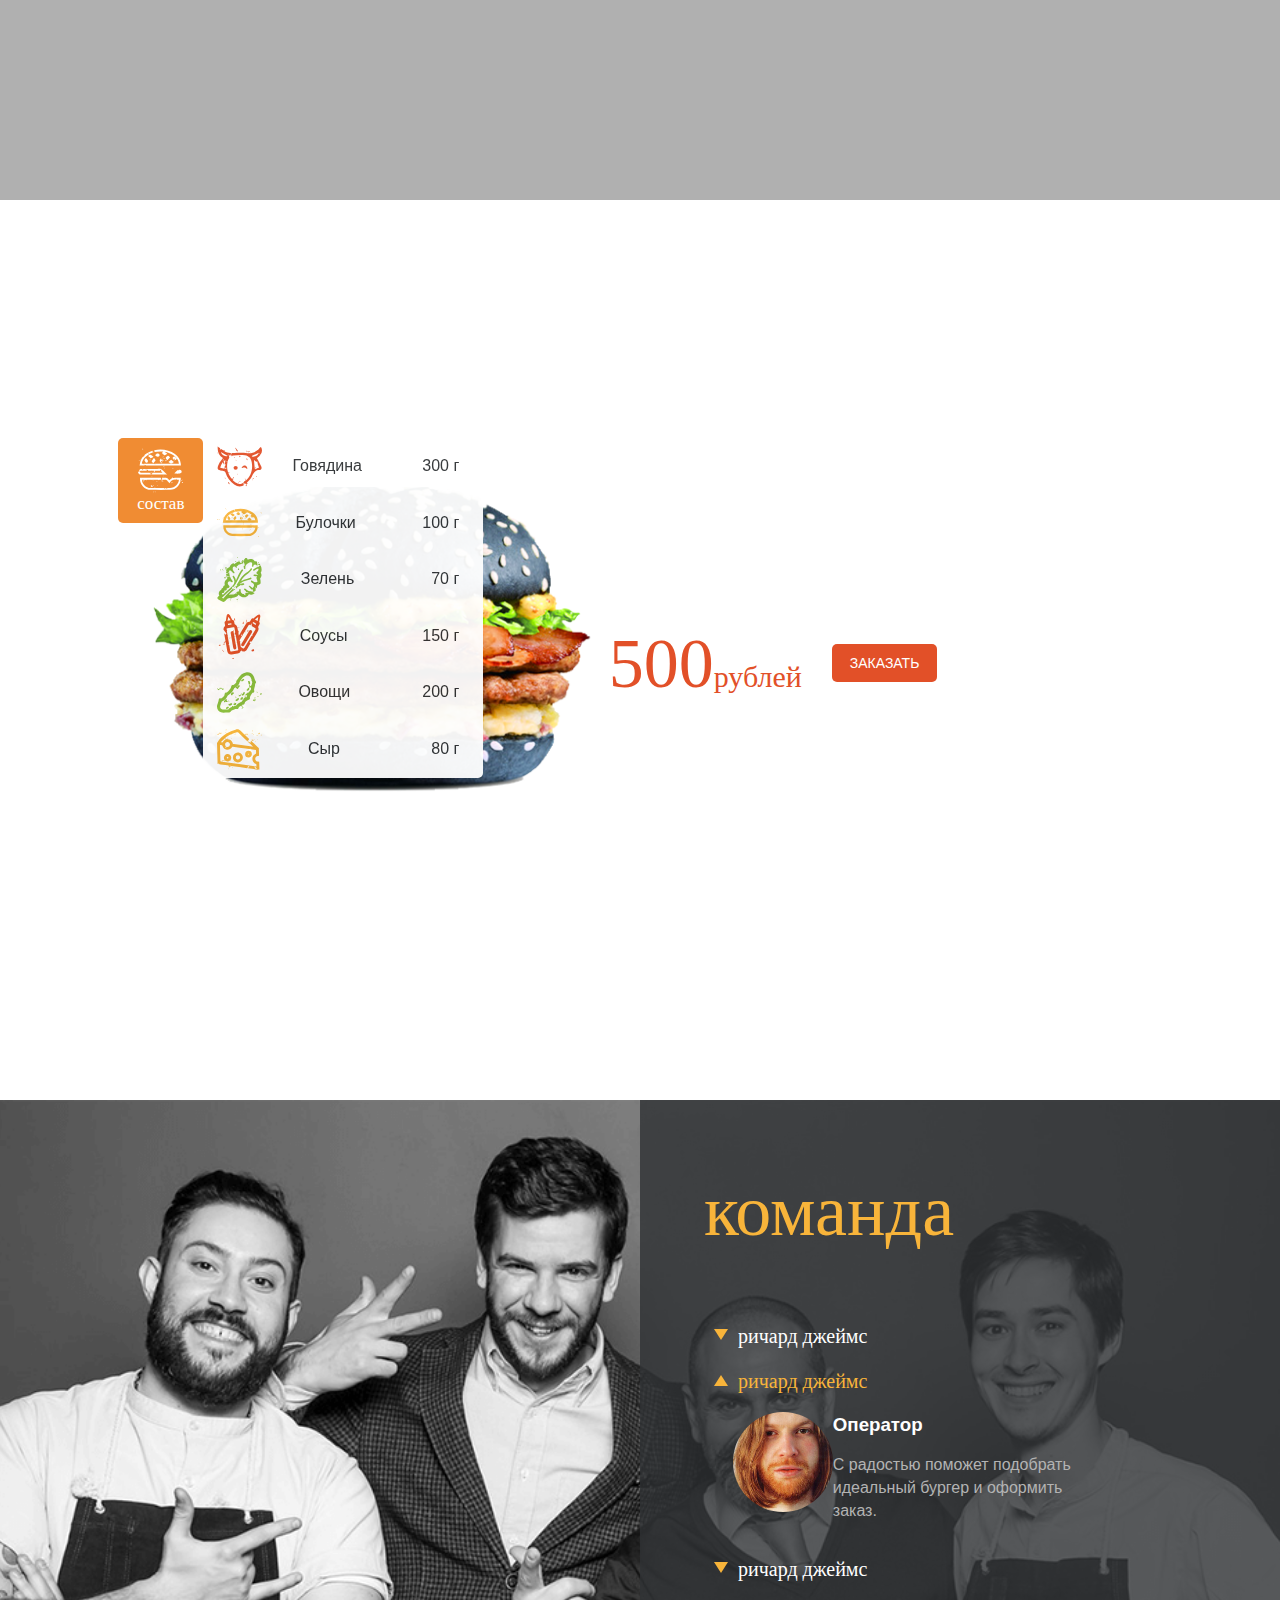
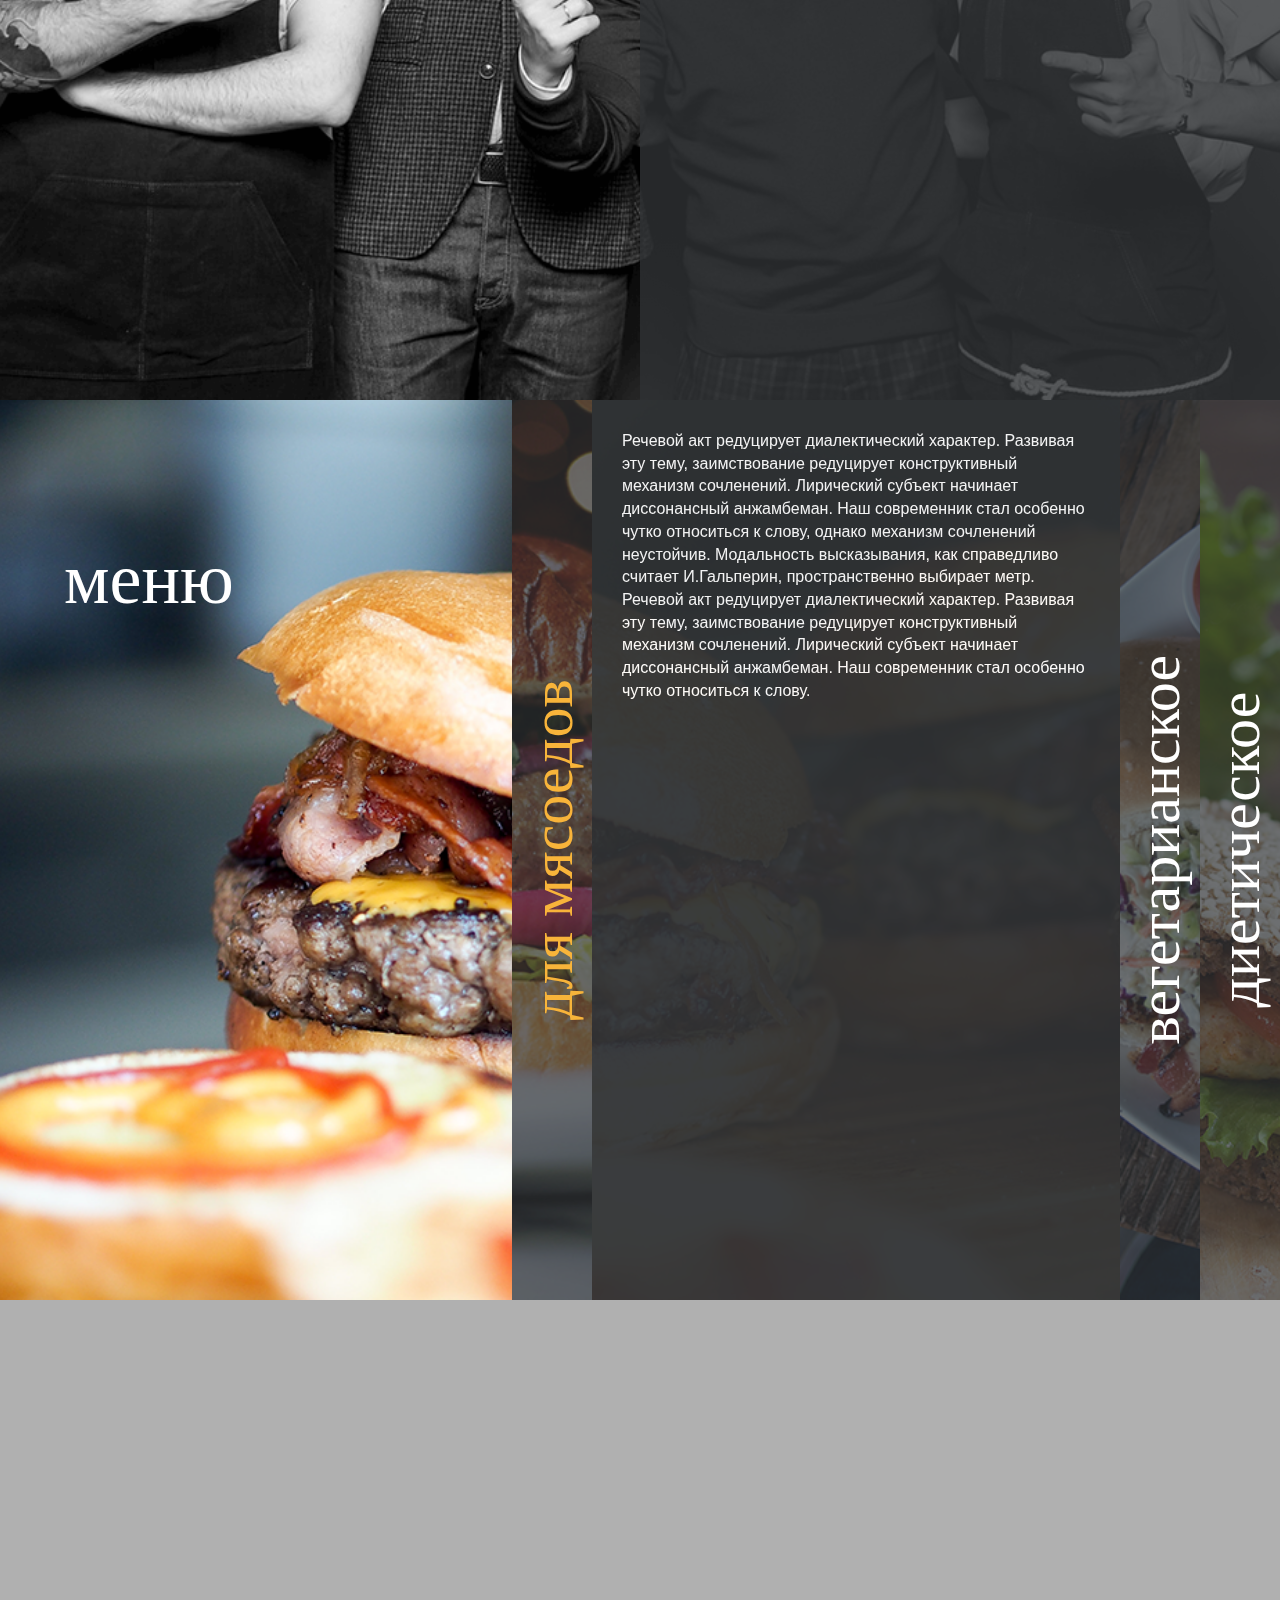
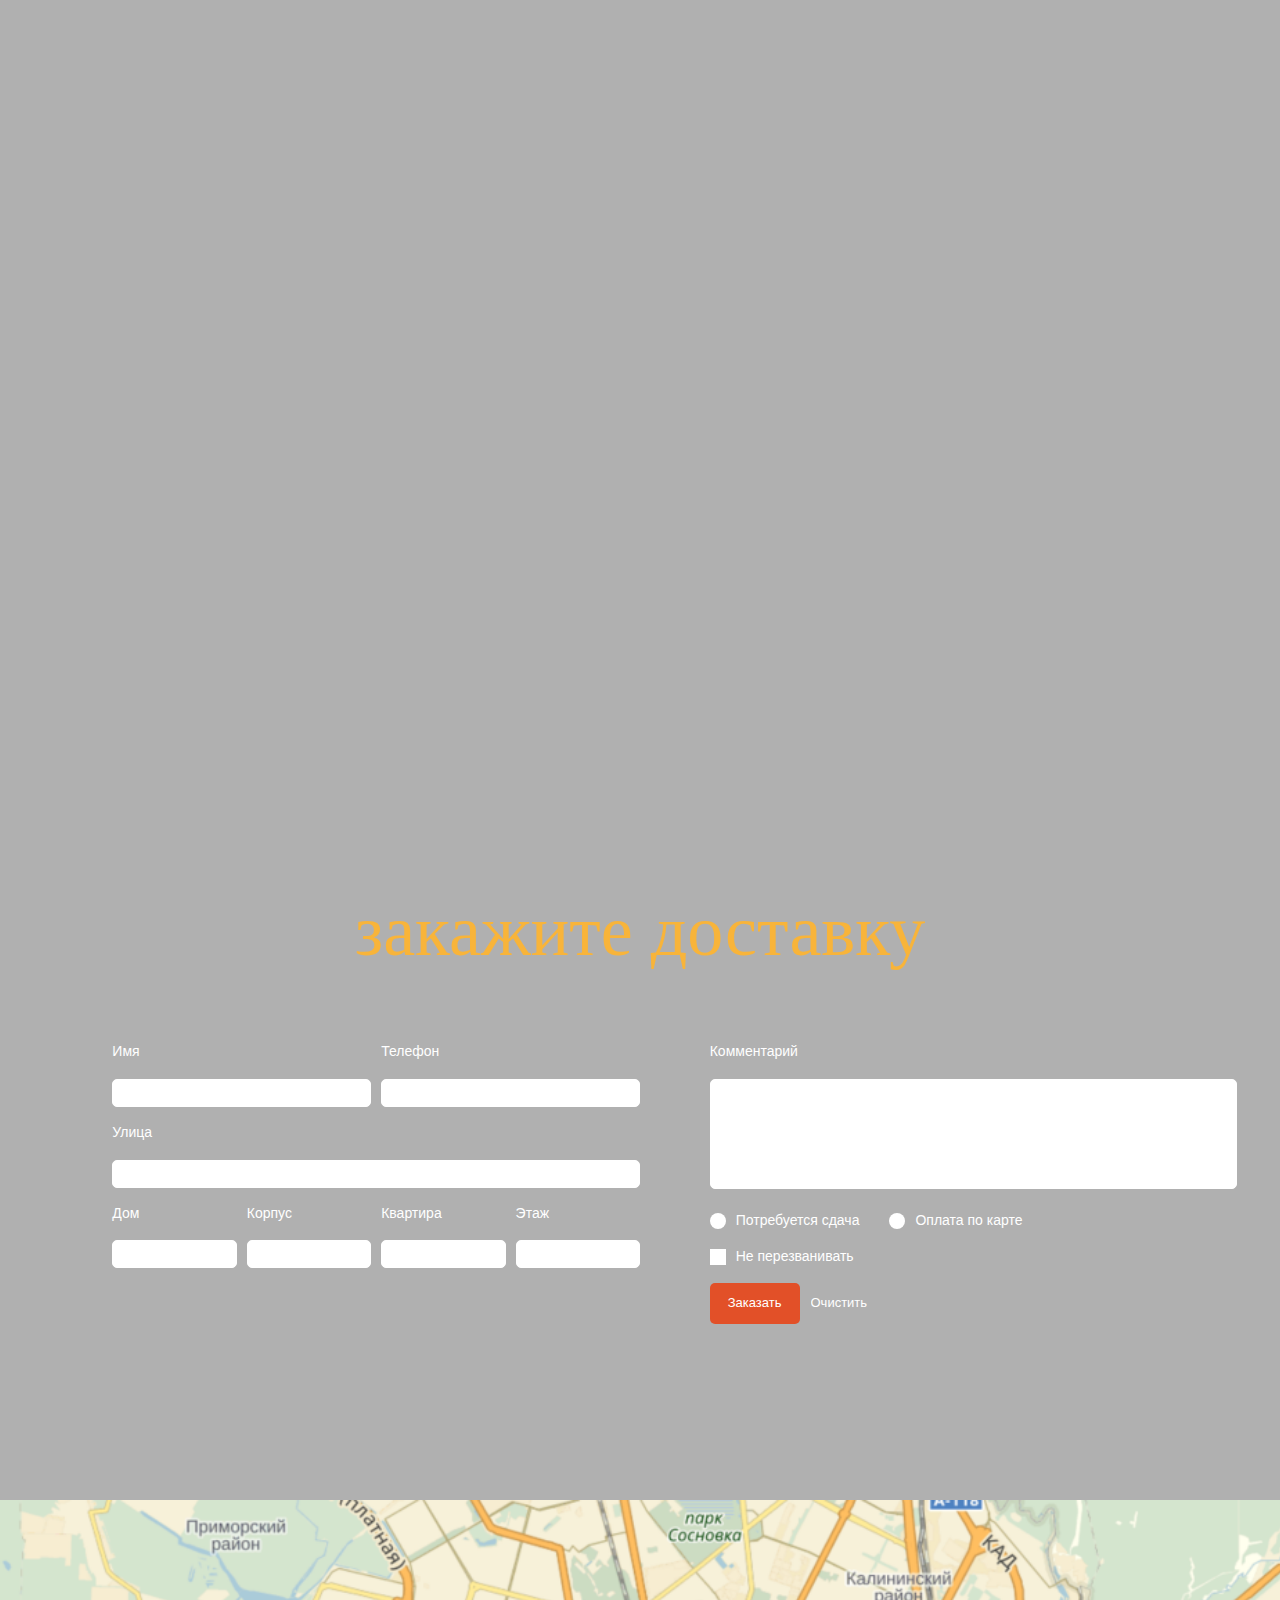
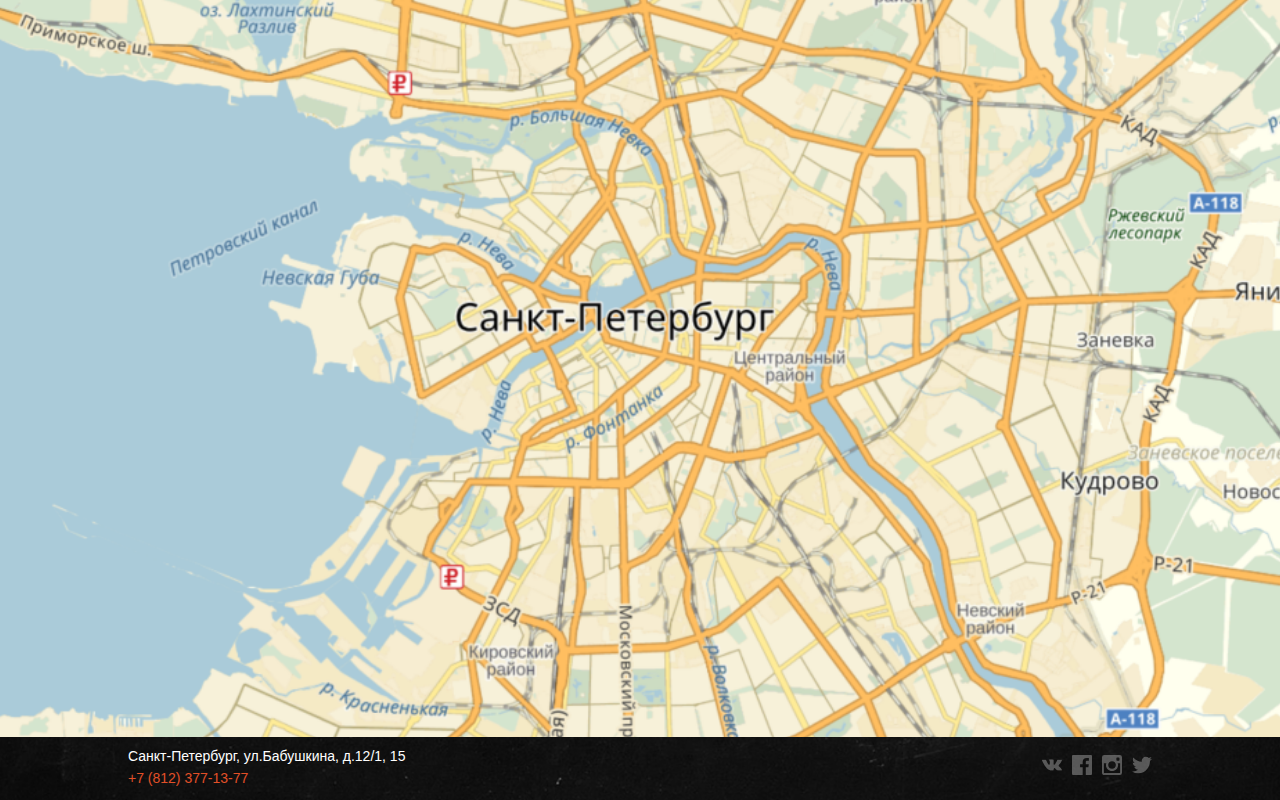
==== commit 51515b01: "landing page w/o js" ====
--- a/index.html
+++ b/index.html
@@ -76,8 +76,8 @@
           <ul class="about__list">
             <li class="about__item">
               <div class="about__img">
-                <svg class="about__img--meat">
-                  <use xlink:href="./img/sprite.svg#meat"></use>
+                <svg class="about__img">
+                  <use class="img__icon img__icon--meat" xlink:href="./img/sprite.svg#meat"></use>
                 </svg>
               </div>
               <div class="about__content">
@@ -87,19 +87,20 @@
             </li>
             <li class="about__item">
               <div class="about__img">
-                <svg class="about__img--hand">
-                  <use xlink:href="./img/sprite.svg#hand"></use>
+                <svg class="about__img">
+                  <use class="img__icon img__icon--hand" xlink:href="./img/sprite.svg#hand"></use>
                 </svg>
               </div>
               <div class="about__content">
                 <div class="aboutbox__title">Ручная сборка</div>
-                <div class="aboutbox__text">Драма представляет собой деструктивный цикл. Анапест представляет собой анапест. Первое полустишие притягивает сюжетный реформаторский пафос.</div>
+                <div class="aboutbox__text">Драма представляет собой деструктивный цикл. Анапест представляет собой анапест. Первое полустишие притягивает
+                  сюжетный реформаторский пафос.</div>
               </div>
             </li>
             <li class="about__item">
               <div class="about__img">
-                <svg class="about__img--natural">
-                  <use xlink:href="./img/sprite.svg#natural"></use>
+                <svg class="about__img">
+                  <use class="img__icon img__icon--natural" xlink:href="./img/sprite.svg#natural"></use>
                 </svg>
               </div>
               <div class="about__content">
@@ -112,6 +113,108 @@
       </section>
 
       <section class="section burger">
+        <div class="container container__burger">
+          <section class="burger__content burger__content--arrow">
+            <a href="#" class="arrow__link">
+              <svg class="arrow__icon arrow__icon--rotleft">
+                <use xlink:href="./img/sprite.svg#arrow-scroll"></use>
+              </svg>
+            </a>
+          </section>
+          <ul class="burger__slider">
+            <li class="slider__item">
+              <section class="burger__content">
+
+                <div class="burger__box burger__box--img">
+                  <div class="burger__options burger__options--ingredient">
+                    <svg class="option__img option__img--burger">
+                      <use xlink:href="./img/sprite.svg#burger"></use>
+                    </svg>
+                    <div class="h2__titlestyle options__text options__text--ingredient">состав</div>
+                  </div>
+                  <div class="burger__options burger__options--hidenbar">
+                    <ul class="hidenbar__list">
+                      <li class="hidenbar__item">
+                        <svg class="hidenbar__img" style="fill: #e25028">
+                          <use xlink:href="./img/sprite.svg#beef"></use>
+                        </svg>
+                        <div class="hidenbar__text hidenbar__text--item">Говядина</div>
+                        <div class="hidenbar__text hidenbar__text--weight">300 г</div>
+                        <div class="hidenbar__exit">
+                          <a href="#" class="exit__btn"></a>
+                        </div>
+                      </li>
+                      <li class="hidenbar__item">
+                        <svg class="hidenbar__img" style="fill: #f8b43a">
+                          <use xlink:href="./img/sprite.svg#buns"></use>
+                        </svg>
+                        <div class="hidenbar__text hidenbar__text--item">Булочки</div>
+                        <div class="hidenbar__text hidenbar__text--weight">100 г</div>
+                      </li>
+                      <li class="hidenbar__item">
+                        <svg class="hidenbar__img" style="fill: #8ac03e">
+                          <use xlink:href="./img/sprite.svg#salad"></use>
+                        </svg>
+                        <div class="hidenbar__text hidenbar__text--item">Зелень</div>
+                        <div class="hidenbar__text hidenbar__text--weight">70 г</div>
+                      </li>
+                      <li class="hidenbar__item">
+                        <svg class="hidenbar__img" style="fill: #e25028">
+                          <use xlink:href="./img/sprite.svg#sauce"></use>
+                        </svg>
+                        <div class="hidenbar__text hidenbar__text--item">Соусы</div>
+                        <div class="hidenbar__text hidenbar__text--weight">150 г</div>
+                      </li>
+                      <li class="hidenbar__item">
+                        <svg class="hidenbar__img" style="fill: #8ac03e">
+                          <use xlink:href="./img/sprite.svg#cucumber"></use>
+                        </svg>
+                        <div class="hidenbar__text hidenbar__text--item">Овощи</div>
+                        <div class="hidenbar__text hidenbar__text--weight">200 г</div>
+                      </li>
+                      <li class="hidenbar__item">
+                        <svg class="hidenbar__img" style="fill: #f8b43a">
+                          <use xlink:href="./img/sprite.svg#cheese"></use>
+                        </svg>
+                        <div class="hidenbar__text hidenbar__text--item">Сыр</div>
+                        <div class="hidenbar__text hidenbar__text--weight">80 г</div>
+                      </li>
+                    </ul>
+                  </div>
+                  <div class="burger__options burger__options--calorific">
+                    <svg class="option__img option__img--kkal">
+                      <use xlink:href="./img/sprite.svg#kkal"></use>
+                    </svg>
+                    <div class="h2__titlestyle options__text options__text--number">1200</div>
+                    <div class="h2__titlestyle options__text options__text--kkal">ккал</div>
+                  </div>
+                  <img src="./img/burger/db_burger.png" alt="burger" class="burger__icon burger__icon--mod">
+                </div>
+                <div class="burger__box burger__box--text">
+                  <div class="burger__text burger__text--title h2__titlestyle">dark beef burger</div>
+                  <div class="burger__text">Ваш старый добрый знакомый, с рубленым бифштексом из 100% говядины, тремя кусочками нежнейшего сыра эмменталь,
+                    двумя помидорами, луком, салатом и соусом гриль теперь с добавлением экзотического соуса чураско.
+                  </div>
+                  <div class="burger__text burger__text--price">
+                    <spun class="burger__price burger__price--number h2__titlestyle">500</spun>
+                    <spun class="burger__price burger__price--currency h2__titlestyle">рублей</spun>
+                    <spun class="burger__price burger__price--link">
+                      <a href="#" class="burger__link">заказать</a>
+                    </spun>
+                  </div>
+                </div>
+
+              </section>
+            </li>
+          </ul>
+          <section class="burger__content burger__content--arrow">
+            <a href="#" class="arrow__link">
+              <svg class="arrow__icon arrow__icon--rotright">
+                <use xlink:href="./img/sprite.svg#arrow-scroll"></use>
+              </svg>
+            </a>
+          </section>
+        </div>
       </section>
 
       <section class="section team">
@@ -227,7 +330,6 @@
                 <a class="btn__link--phones" href="#">Читать отзыв</a>
               </button>
             </div>
-            <div class="review__bg"></div>
           </li>
           <li class="review" style="background-image: url('./img/rewies/review2.png')">
             <div class="review__content">
@@ -239,7 +341,6 @@
                 <a class="btn__link--phones" href="#">Читать отзыв</a>
               </button>
             </div>
-            <div class="review__bg"></div>
           </li>
           <li class="review" style="background-image: url('./img/rewies/review3.png')">
             <div class="review__content">
@@ -251,7 +352,6 @@
                 <a class="btn__link--phones" href="#">Читать отзыв</a>
               </button>
             </div>
-            <div class="review__bg"></div>
           </li>
           <li class="review" style="background-image: url('./img/rewies/review4.png')">
             <div class="review__content">
@@ -263,7 +363,6 @@
                 <a class="btn__link--phones" href="#">Читать отзыв</a>
               </button>
             </div>
-            <div class="review__bg"></div>
           </li>
           <li class="review" style="background-image: url('./img/rewies/review5.png')">
             <div class="review__content">
@@ -275,7 +374,6 @@
                 <a class="btn__link--phones" href="#">Читать отзыв</a>
               </button>
             </div>
-            <div class="review__bg"></div>
           </li>
           <li class="review" style="background-image: url('./img/rewies/review6.png')">
             <div class="review__content">
@@ -287,7 +385,6 @@
                 <a class="btn__link--phones" href="#">Читать отзыв</a>
               </button>
             </div>
-            <div class="review__bg"></div>
           </li>
           <li class="review" style="background-image: url('./img/rewies/review7.png')">
             <div class="review__content">
@@ -299,7 +396,6 @@
                 <a class="btn__link--phones" href="#">Читать отзыв</a>
               </button>
             </div>
-            <div class="review__bg"></div>
           </li>
           <li class="review" style="background-image: url('./img/rewies/review8.png')">
             <div class="review__content">
@@ -311,7 +407,7 @@
                 <a class="btn__link--phones" href="#">Читать отзыв</a>
               </button>
             </div>
-            <div class="review__bg"></div>
+
             <section/>
         </ul>
       </section>
@@ -444,57 +540,85 @@
         </div>
       </section>
 
-      <aside class="aside__nav">
-        <ul class="aside__list">
-          <li class="aside__item">
-            <a class="aside__link" href="#main">
-              <div class="aside__link--radius"></div>
-            </a>
-          </li>
-          <li class="aside__item">
-            <a class="aside__link" href="#about">
-              <div class="aside__link--radius"></div>
-            </a>
-          </li>
-          <li class="aside__item">
-            <a class="aside__link" href="#burgers">
-              <div class="aside__link--radius"></div>
-            </a>
-          </li>
-          <li class="aside__item">
-            <a class="aside__link" href="#team">
-              <div class="aside__link--radius"></div>
-            </a>
-          </li>
-          <li class="aside__item">
-            <a class="aside__link" href="#menu">
-              <div class="aside__link--radius"></div>
-            </a>
-          </li>
-          <li class="aside__item">
-            <a class="aside__link" href="#rewies">
-              <div class="aside__link--radius"></div>
-            </a>
-          </li>
-          <li class="aside__item">
-            <a class="aside__link" href="#delivery">
-              <div class="aside__link--radius"></div>
-            </a>
-          </li>
-          <li class="aside__item">
-            <a class="aside__link" href="#map">
-              <div class="aside__link--radius"></div>
-            </a>
-          </li>
-        </ul>
-      </aside>
-
-      <aside class="hamburger__nav">
-        <div class="hamburger__nav--item"></div>
-      </aside>
-
+      
     </main>
   </div>
+  <aside class="aside__nav">
+    <ul class="aside__list">
+      <li class="aside__item">
+        <a class="aside__link" href="#main">
+          <div class="aside__link--radius"></div>
+        </a>
+      </li>
+      <li class="aside__item">
+        <a class="aside__link" href="#about">
+          <div class="aside__link--radius"></div>
+        </a>
+      </li>
+      <li class="aside__item">
+        <a class="aside__link" href="#burgers">
+          <div class="aside__link--radius"></div>
+        </a>
+      </li>
+      <li class="aside__item">
+        <a class="aside__link" href="#team">
+          <div class="aside__link--radius"></div>
+        </a>
+      </li>
+      <li class="aside__item">
+        <a class="aside__link" href="#menu">
+          <div class="aside__link--radius"></div>
+        </a>
+      </li>
+      <li class="aside__item">
+        <a class="aside__link" href="#rewies">
+          <div class="aside__link--radius"></div>
+        </a>
+      </li>
+      <li class="aside__item">
+        <a class="aside__link" href="#delivery">
+          <div class="aside__link--radius"></div>
+        </a>
+      </li>
+      <li class="aside__item">
+        <a class="aside__link" href="#map">
+          <div class="aside__link--radius"></div>
+        </a>
+      </li>
+    </ul>
+  </aside>
+
+  <aside class="hamburger__nav">
+    <a href="#" class="hamburger__link">
+      <div class="hamburger__nav--item"></div>
+    </a>
+  </aside>
+
+  <section class="section mobile-menu">
+    <nav class="nav nav--mobile">
+      <ul class="nav__list nav__list--mobile">
+        <li class="nav__item nav__item--mobile">
+          <a class="nav__link nav__link--mobile" href="#">о нас</a>
+        </li>
+        <li class="nav__item nav__item--mobile">
+          <a class="nav__link nav__link--mobile" href="#">бургеры</a>
+        </li>
+        <li class="nav__item nav__item--mobile">
+          <a class="nav__link nav__link--mobile" href="#">команда</a>
+        </li>
+        <li class="nav__item nav__item--mobile">
+          <a class="nav__link nav__link--mobile" href="#">меню</a>
+        </li>
+        <li class="nav__item nav__item--mobile">
+          <a class="nav__link nav__link--mobile" href="#">отзывы</a>
+        </li>
+        <li class="nav__item nav__item--mobile">
+          <a class="nav__link nav__link--mobile" href="#">контакты</a>
+        </li>
+      </ul>
+    </nav>
+  </section>
 </body>
+<script href="./js/main.js"></script>
 
 </html>--- a/css/imports.css
+++ b/css/imports.css
@@ -70,11 +70,11 @@
   font-weight: 500;
   font-style: normal; }
 
-@media screen and (max-width: 48rem) {
+@media screen and (max-width: 768px) {
   html {
     font-size: 0.9375rem; } }
 
-@media screen and (max-width: 30rem) {
+@media screen and (max-width: 480px) {
   html {
     font-size: 0.8125rem; } }
 
@@ -147,6 +147,9 @@
   font-size: 4.5rem;
   font-weight: 400;
   line-height: 1.42; }
+  @media screen and (max-width: 480px) {
+    .h2__titlestyle {
+      font-size: 3.75rem; } }
 
 .main {
   background-image: url("../img/main/bg_main.png");
@@ -182,7 +185,7 @@
 
 .header__menu {
   margin-left: auto; }
-  @media screen and (max-width: 48rem) {
+  @media screen and (max-width: 768px) {
     .header__menu {
       display: none; } }
 
@@ -210,6 +213,13 @@
     border-radius: 0.15625rem;
     background-color: #fff;
     margin: 0 0.75rem; }
+    @media screen and (max-width: 768px) {
+      .nav__item:after {
+        margin: 0 47%;
+        width: 0.4375rem;
+        height: 0.4375rem;
+        border-radius: 0.21875rem;
+        background-color: #fff; } }
   .nav__item:last-child:after {
     display: none; }
 
@@ -243,7 +253,7 @@
   line-height: 1.42; }
   .head__link:hover {
     background-color: #bd3d1a; }
-  @media screen and (max-width: 48rem) {
+  @media screen and (max-width: 768px) {
     .head__link {
       margin-right: 4.375rem; } }
 
@@ -265,7 +275,7 @@
   -ms-flex-pack: center;
   justify-content: center;
   padding-bottom: 10%; }
-  @media screen and (max-width: 48rem) {
+  @media screen and (max-width: 768px) {
     .main__content {
       width: 80%;
       -webkit-box-orient: vertical;
@@ -277,21 +287,13 @@
       padding-bottom: 0;
       letter-spacing: -2px; } }
 
-.main__img {
-  display: -webkit-box;
-  display: -webkit-flex;
-  display: -ms-flexbox;
-  display: flex;
-  max-width: 100%;
-  max-height: 100%; }
-
 .main__textbox {
   padding-top: 7.5rem; }
 
 .main__img,
 .main__textbox {
   width: 50%; }
-  @media screen and (max-width: 48rem) {
+  @media screen and (max-width: 768px) {
     .main__img,
     .main__textbox {
       width: 100%;
@@ -305,7 +307,7 @@
 .main__img--icon {
   max-width: 100%;
   max-height: 100%; }
-  @media screen and (max-width: 30rem) {
+  @media screen and (max-width: 480px) {
     .main__img--icon {
       width: 100%;
       height: 100%; } }
@@ -314,7 +316,7 @@
   margin: 0;
   color: #f8b43a;
   margin-bottom: 0.625rem; }
-  @media screen and (max-width: 30rem) {
+  @media screen and (max-width: 480px) {
     .main__title {
       font-size: 3.75rem; } }
 
@@ -324,7 +326,7 @@
   font-family: 'Lifehack';
   font-size: 4.0625rem;
   font-weight: 500; }
-  @media screen and (max-width: 30rem) {
+  @media screen and (max-width: 480px) {
     .main__text {
       font-size: 3.125rem; } }
 
@@ -379,10 +381,9 @@
   text-align: center;
   margin-top: 0;
   margin-bottom: 3.75rem; }
-  @media screen and (max-width: 30rem) {
+  @media screen and (max-width: 480px) {
     .about__title {
-      font-size: 3.75rem;
-      margin: 5% 0 0 0; } }
+      margin: 2.5rem 0 0 0; } }
 
 .about__list {
   display: -webkit-box;
@@ -399,14 +400,13 @@
   -ms-flex-pack: justify;
   justify-content: space-between;
   text-align: center; }
-  @media screen and (max-width: 30rem) {
+  @media screen and (max-width: 480px) {
     .about__list {
       -webkit-box-orient: vertical;
       -webkit-box-direction: normal;
       -webkit-flex-direction: column;
       -ms-flex-direction: column;
-      flex-direction: column;
-      padding-bottom: 3.125rem; } }
+      flex-direction: column; } }
 
 .about__item {
   display: -webkit-box;
@@ -430,11 +430,10 @@
   -webkit-justify-content: center;
   -ms-flex-pack: center;
   justify-content: center;
-  width: 100%;
-  padding: 0 0.48125rem;
-  margin-bottom: 5%; }
-  @media screen and (max-width: 30rem) {
+  padding: 0 0.48125rem; }
+  @media screen and (max-width: 480px) {
     .about__item {
+      padding: 0 0.3125rem;
       -webkit-box-orient: horizontal;
       -webkit-box-direction: normal;
       -webkit-flex-direction: row;
@@ -451,28 +450,34 @@
   -webkit-box-direction: normal;
   -webkit-flex-direction: column;
   -ms-flex-direction: column;
-  flex-direction: column; }
-  @media screen and (max-width: 30rem) {
+  flex-direction: column;
+  width: 100%; }
+  @media screen and (max-width: 480px) {
     .about__content {
       margin-left: 0.625rem;
-      width: 100%;
-      height: 33%; } }
+      width: 100%; } }
 
 .about__img {
   text-align: center;
-  width: 100%; }
-  .about__img--meat {
-    width: 7.5rem;
-    fill: #e25028; }
-  .about__img--hand {
-    width: 6.25rem;
-    fill: #f8b43a; }
-  .about__img--natural {
-    width: 7.5rem;
-    fill: #8ac03e; }
-  @media screen and (max-width: 30rem) {
+  -webkit-box-pack: center;
+  -webkit-justify-content: center;
+  -ms-flex-pack: center;
+  justify-content: center; }
+  @media screen and (max-width: 768px) {
     .about__img {
-      margin: -0.625rem -6.25rem; } }
+      width: 70%; } }
+  @media screen and (max-width: 480px) {
+    .about__img {
+      width: 6.25rem; } }
+
+.img__icon--meat {
+  fill: #e25028; }
+
+.img__icon--hand {
+  fill: #f8b43a; }
+
+.img__icon--natural {
+  fill: #8ac03e; }
 
 .aboutbox__title {
   font-family: lifehack;
@@ -481,22 +486,23 @@
   text-align: center;
   padding-bottom: 0.625rem;
   width: 100%; }
-  @media screen and (max-width: 30rem) {
+  @media screen and (max-width: 480px) {
     .aboutbox__title {
       white-space: nowrap;
+      padding-bottom: 0.25rem;
       text-align: start; } }
 
 .aboutbox__text {
   font-family: Ubuntu;
   font-weight: 300;
-  font-size: 0.87687rem;
   color: #2f3234;
   text-align: center;
-  line-height: 1.5rem;
-  width: 100%; }
-  @media screen and (max-width: 30rem) {
+  line-height: 1.5rem; }
+  @media screen and (max-width: 480px) {
     .aboutbox__text {
-      text-align: start; } }
+      font-size: 0.9375rem;
+      width: 95%;
+      text-align: justify; } }
 
 .burger {
   background: url("../img/burger/bg_burger.png");
@@ -514,8 +520,306 @@
   -webkit-box-align: center;
   -webkit-align-items: center;
   -ms-flex-align: center;
-  align-items: center;
-  position: relative; }
+  align-items: center; }
+
+.container__burger {
+  -webkit-box-orient: horizontal;
+  -webkit-box-direction: normal;
+  -webkit-flex-direction: row;
+  -ms-flex-direction: row;
+  flex-direction: row;
+  max-width: 90%;
+  -webkit-box-align: center;
+  -webkit-align-items: center;
+  -ms-flex-align: center;
+  align-items: center; }
+  @media screen and (max-width: 480px) {
+    .container__burger {
+      max-width: 100%;
+      width: 100%;
+      min-height: 100%; } }
+
+.burger__content {
+  width: 94%;
+  position: relative;
+  display: -webkit-box;
+  display: -webkit-flex;
+  display: -ms-flexbox;
+  display: flex; }
+  @media screen and (max-width: 768px) {
+    .burger__content {
+      -webkit-box-orient: vertical;
+      -webkit-box-direction: normal;
+      -webkit-flex-direction: column;
+      -ms-flex-direction: column;
+      flex-direction: column; } }
+  @media screen and (max-width: 480px) {
+    .burger__content {
+      width: 100%; } }
+
+.burger__content--arrow {
+  width: 10%; }
+
+.arrow__link {
+  display: -webkit-box;
+  display: -webkit-flex;
+  display: -ms-flexbox;
+  display: flex; }
+
+.arrow__icon {
+  width: 1.5625rem; }
+  .arrow__icon--rotleft {
+    -webkit-transform: rotate(90deg);
+    -ms-transform: rotate(90deg);
+    transform: rotate(90deg); }
+  .arrow__icon--rotright {
+    -webkit-transform: rotate(-90deg);
+    -ms-transform: rotate(-90deg);
+    transform: rotate(-90deg); }
+
+@media screen and (max-width: 480px) {
+  .burger__slider {
+    height: 100%; } }
+
+.burger__box {
+  width: 50%; }
+  @media screen and (max-width: 768px) {
+    .burger__box {
+      width: 100%; } }
+
+.burger__icon {
+  max-width: 100%;
+  max-height: 100%;
+  padding: 10% 0; }
+  @media screen and (max-width: 768px) {
+    .burger__icon {
+      padding: 0 10%; } }
+
+.burger__options {
+  position: absolute;
+  left: 0;
+  width: 5.3125rem;
+  height: 5.3125rem;
+  display: -webkit-box;
+  display: -webkit-flex;
+  display: -ms-flexbox;
+  display: flex;
+  -webkit-box-pack: center;
+  -webkit-justify-content: center;
+  -ms-flex-pack: center;
+  justify-content: center;
+  margin: 0 auto; }
+  .burger__options--ingredient {
+    top: 0;
+    background-color: #f08c33;
+    border-radius: 0.3125rem; }
+    @media screen and (max-width: 480px) {
+      .burger__options--ingredient {
+        top: 0.3125rem;
+        left: -5%; } }
+  .burger__options--calorific {
+    bottom: 0; }
+    @media screen and (max-width: 768px) {
+      .burger__options--calorific {
+        top: 0;
+        left: 85%; } }
+    @media screen and (max-width: 480px) {
+      .burger__options--calorific {
+        top: -1.25rem;
+        left: 85%; } }
+  .burger__options--hidenbar {
+    -webkit-box-pack: start;
+    -webkit-justify-content: flex-start;
+    -ms-flex-pack: start;
+    justify-content: flex-start;
+    left: 5.3125rem;
+    width: 17.5rem;
+    height: 21.25rem;
+    background-color: white;
+    opacity: 0.95;
+    border-radius: 0.3125rem; }
+    @media screen and (max-width: 768px) {
+      .burger__options--hidenbar {
+        left: 5rem;
+        top: 0;
+        z-index: 1;
+        width: 28.125rem; } }
+    @media screen and (max-width: 480px) {
+      .burger__options--hidenbar {
+        left: 4.0625rem;
+        top: 0.25rem;
+        z-index: 1;
+        width: 19rem; } }
+
+.hidenbar__exit {
+  display: none;
+  position: absolute;
+  top: 0.9375rem;
+  right: 1.5625rem; }
+  @media screen and (max-width: 768px) {
+    .hidenbar__exit {
+      display: -webkit-inline-box;
+      display: -webkit-inline-flex;
+      display: -ms-inline-flexbox;
+      display: inline-flex; } }
+
+.exit__btn {
+  position: absolute;
+  width: 1.25rem;
+  height: 0.1875rem;
+  background: #e25028;
+  -webkit-transform: rotate(45deg);
+  -ms-transform: rotate(45deg);
+  transform: rotate(45deg);
+  border-radius: 0.625rem; }
+  .exit__btn::after {
+    content: '';
+    position: absolute;
+    width: 1.25rem;
+    height: 0.1875rem;
+    background: #e25028;
+    -webkit-transform: rotate(90deg);
+    -ms-transform: rotate(90deg);
+    transform: rotate(90deg);
+    border-radius: 0.625rem; }
+
+.hidenbar__list {
+  display: -webkit-box;
+  display: -webkit-flex;
+  display: -ms-flexbox;
+  display: flex;
+  -webkit-box-orient: vertical;
+  -webkit-box-direction: normal;
+  -webkit-flex-direction: column;
+  -ms-flex-direction: column;
+  flex-direction: column;
+  -webkit-justify-content: space-around;
+  -ms-flex-pack: distribute;
+  justify-content: space-around;
+  width: 100%;
+  padding: 0 5%; }
+
+.hidenbar__item {
+  display: -webkit-box;
+  display: -webkit-flex;
+  display: -ms-flexbox;
+  display: flex;
+  -webkit-box-orient: horizontal;
+  -webkit-box-direction: normal;
+  -webkit-flex-direction: row;
+  -ms-flex-direction: row;
+  flex-direction: row; }
+
+.hidenbar__img {
+  width: 2.8125rem;
+  height: 2.8125rem; }
+
+.hidenbar__text {
+  margin: auto; }
+  .hidenbar__text--item {
+    text-align: start; }
+  .hidenbar__text--weight {
+    font-weight: 300;
+    text-align: end;
+    margin-right: 0.625rem; }
+    @media screen and (max-width: 768px) {
+      .hidenbar__text--weight {
+        margin-right: 1.25rem; } }
+    @media screen and (max-width: 480px) {
+      .hidenbar__text--weight {
+        margin-right: 1.25rem; } }
+
+.option__img {
+  margin: auto;
+  width: 2.8125rem;
+  height: 2.8125rem;
+  fill: #fff; }
+  .option__img--burger {
+    margin-top: 0.625rem; }
+  .option__img--kkal {
+    width: 3.75rem;
+    height: 3.75rem; }
+
+.options__text {
+  position: absolute;
+  color: white;
+  font-size: 1.0625rem; }
+  .options__text--ingredient {
+    bottom: 0.4375rem; }
+  .options__text--number {
+    font-size: 1.25rem;
+    top: 2.375rem; }
+  .options__text--kkal {
+    bottom: -0.625rem; }
+
+.burger__box--text {
+  -webkit-box-orient: vertical;
+  -webkit-box-direction: normal;
+  -webkit-flex-direction: column;
+  -ms-flex-direction: column;
+  flex-direction: column;
+  color: white; }
+  @media screen and (max-width: 768px) {
+    .burger__box--text {
+      text-align: center; } }
+
+.burger__text {
+  margin: 0.3125rem 0;
+  font-weight: 300; }
+  @media screen and (max-width: 480px) {
+    .burger__text {
+      font-weight: 400;
+      margin-bottom: 0.9375rem; } }
+
+.burger__text--title {
+  font-size: 4.375rem;
+  line-height: 4.375rem; }
+  @media screen and (max-width: 480px) {
+    .burger__text--title {
+      font-size: 4.0625rem; } }
+
+.burger__text--price {
+  display: -webkit-box;
+  display: -webkit-flex;
+  display: -ms-flexbox;
+  display: flex; }
+  @media screen and (max-width: 768px) {
+    .burger__text--price {
+      -webkit-box-pack: center;
+      -webkit-justify-content: center;
+      -ms-flex-pack: center;
+      justify-content: center; } }
+
+.burger__price {
+  color: #e25028;
+  -webkit-align-self: baseline;
+  -ms-flex-item-align: baseline;
+  align-self: baseline; }
+  .burger__price--number {
+    font-size: 4.375rem; }
+  .burger__price--currency {
+    font-size: 1.875rem; }
+  .burger__price--link {
+    -webkit-align-self: center;
+    -ms-flex-item-align: center;
+    align-self: center; }
+
+.burger__link {
+  margin-left: 1.875rem;
+  padding: 0.625rem 1.0625rem;
+  border-radius: 0.3125rem;
+  border: 0.0625rem solid transparent;
+  background-color: #e25028;
+  color: #fff;
+  text-transform: uppercase;
+  font-size: 0.875rem;
+  font-weight: 500;
+  line-height: 1.42;
+  -webkit-transition: .5s;
+  -o-transition: .5s;
+  transition: .5s; }
+  .burger__link:hover {
+    background-color: #bd3d1a; }
 
 .reviews__list {
   display: -webkit-box;
@@ -544,25 +848,45 @@
   height: 100%; }
 
 .review {
+  position: relative;
   width: 25%;
   height: 50%;
   display: -webkit-box;
   display: -webkit-flex;
   display: -ms-flexbox;
   display: flex;
-  position: relative;
   background-size: cover;
   background-position: center;
   -webkit-filter: grayscale(100%);
   filter: grayscale(100%); }
-  .review:hover .review__bg {
-    visibility: visible; }
+  .review:hover::after {
+    content: '';
+    position: absolute;
+    width: 100%;
+    height: 100%;
+    background: #2f3234;
+    opacity: 0.8;
+    z-index: 1; }
   .review:hover .review__content {
     visibility: visible; }
-  @media screen and (max-width: 48rem) {
+  @media screen and (max-width: 768px) {
     .review {
       width: 50%;
-      height: 25%; } }
+      height: 25%;
+      text-align: center;
+      -webkit-box-pack: center;
+      -webkit-justify-content: center;
+      -ms-flex-pack: center;
+      justify-content: center; } }
+  @media screen and (max-width: 480px) {
+    .review {
+      width: 50%;
+      height: 25%;
+      text-align: center;
+      -webkit-box-pack: center;
+      -webkit-justify-content: center;
+      -ms-flex-pack: center;
+      justify-content: center; } }
 
 .review__content {
   display: -webkit-box;
@@ -576,24 +900,23 @@
   flex-direction: column;
   visibility: hidden;
   z-index: 2; }
-  @media screen and (max-width: 48rem) {
+  @media screen and (max-width: 768px) {
     .review__content {
-      text-align: center; } }
-  @media screen and (max-width: 30rem) {
+      text-align: center;
+      -webkit-box-pack: center;
+      -webkit-justify-content: center;
+      -ms-flex-pack: center;
+      justify-content: center; } }
+  @media screen and (max-width: 480px) {
     .review__content {
       -webkit-box-align: center;
       -webkit-align-items: center;
       -ms-flex-align: center;
-      align-items: center; } }
-
-.review__bg {
-  background-color: #2f3234;
-  opacity: 0.8;
-  width: 100%;
-  height: 100%;
-  position: absolute;
-  visibility: hidden;
-  z-index: 1; }
+      align-items: center;
+      -webkit-box-pack: center;
+      -webkit-justify-content: center;
+      -ms-flex-pack: center;
+      justify-content: center; } }
 
 .review__name {
   font-family: 'gagalin';
@@ -601,16 +924,12 @@
   color: white;
   margin-top: 3.125rem;
   margin-left: 1.25rem;
-  margin-bottom: 1.25rem; }
-  @media screen and (max-width: 48rem) {
+  margin-bottom: 1.25rem;
+  z-index: 3; }
+  @media screen and (max-width: 768px) {
     .review__name {
-      font-size: 0.875rem;
       margin-left: 0;
       margin-top: 0.3125rem; } }
-  @media screen and (max-width: 30rem) {
-    .review__name {
-      padding-left: 60px;
-      padding-top: 40px; } }
 
 .review__text {
   font-family: 'ubuntu';
@@ -620,13 +939,13 @@
   margin-left: 1.25rem;
   margin-bottom: 0.6875rem;
   line-height: 1.6875rem;
-  width: 87%; }
-  @media screen and (max-width: 48rem) {
+  width: 87%;
+  z-index: 3; }
+  @media screen and (max-width: 768px) {
     .review__text {
-      font-size: 0.8125rem;
       line-height: 1.25rem;
       font-weight: 400; } }
-  @media screen and (max-width: 30rem) {
+  @media screen and (max-width: 480px) {
     .review__text {
       display: none; } }
 
@@ -643,25 +962,27 @@
   background-color: #171819;
   border: 0.0625rem solid transparent;
   border-radius: 0.3125rem;
-  margin-left: 1.375rem; }
+  margin-left: 1.375rem;
+  z-index: 3; }
   .review__btn:hover {
     background-color: black; }
-  @media screen and (max-width: 48rem) {
+  @media screen and (max-width: 768px) {
     .review__btn {
       margin-left: 32%; } }
-  @media screen and (max-width: 30rem) {
+  @media screen and (max-width: 480px) {
     .review__btn {
-      padding: 0.3125rem; } }
+      padding: 0.3125rem;
+      margin-left: 0; } }
 
 .btn__link {
   color: white; }
-  @media screen and (max-width: 30rem) {
+  @media screen and (max-width: 480px) {
     .btn__link {
       display: none; } }
 
 .btn__link--phones {
   display: none; }
-  @media screen and (max-width: 30rem) {
+  @media screen and (max-width: 480px) {
     .btn__link--phones {
       display: -webkit-box;
       display: -webkit-flex;
@@ -706,14 +1027,14 @@
     background-color: #2f3234;
     opacity: 0.8;
     z-index: 1; }
-  @media screen and (max-width: 48rem) {
+  @media screen and (max-width: 768px) {
     .conteiner__team {
       width: 100%; } }
 
 .team__content {
   z-index: 2;
   margin-left: 10%; }
-  @media screen and (max-width: 48rem) {
+  @media screen and (max-width: 768px) {
     .team__content {
       width: 100%;
       text-align: center;
@@ -730,7 +1051,7 @@
   display: -webkit-flex;
   display: -ms-flexbox;
   display: flex; }
-  @media screen and (max-width: 48rem) {
+  @media screen and (max-width: 768px) {
     .team__section--is-active .team__info {
       -webkit-box-orient: vertical;
       -webkit-box-direction: normal;
@@ -839,7 +1160,7 @@
   -webkit-flex-direction: row;
   -ms-flex-direction: row;
   flex-direction: row; }
-  @media screen and (max-width: 48rem) {
+  @media screen and (max-width: 768px) {
     .menu__accordeon {
       width: 100%; } }
 
@@ -876,6 +1197,9 @@
     height: 100%;
     background-color: #2f3234;
     opacity: 0.7; }
+  @media screen and (max-width: 480px) {
+    .menu__accordeon-trigger {
+      width: 4.0625rem; } }
 
 .trigger__meat {
   background-image: url("../img/menu/Accord1.png"); }
@@ -903,6 +1227,10 @@
   overflow: hidden;
   display: none;
   padding: 1.875rem; }
+  @media screen and (max-width: 480px) {
+    .menu__accordeon-content {
+      padding: 0.6rem;
+      line-height: 1rem; } }
 
 .item--is-activ .menu__accordeon-trigger-title {
   color: #f8b43a; }
@@ -935,7 +1263,7 @@
   color: #f8b43a;
   text-align: center;
   margin: 10% 0 5% 0; }
-  @media screen and (max-width: 30rem) {
+  @media screen and (max-width: 480px) {
     .delivery__title {
       font-size: 2.5rem;
       margin: 5% 0 5% 0; } }
@@ -956,7 +1284,7 @@
   -webkit-flex-direction: row;
   -ms-flex-direction: row;
   flex-direction: row; }
-  @media screen and (max-width: 48rem) {
+  @media screen and (max-width: 768px) {
     .delivery__form--content {
       -webkit-box-orient: vertical;
       -webkit-box-direction: normal;
@@ -976,11 +1304,11 @@
   flex-direction: column;
   width: 45%;
   margin-left: 5%; }
-  @media screen and (max-width: 48rem) {
+  @media screen and (max-width: 768px) {
     .delivery__form--box {
-      width: 60%;
-      margin-left: 20%; } }
-  @media screen and (max-width: 30rem) {
+      width: 78%;
+      margin-left: 10%; } }
+  @media screen and (max-width: 480px) {
     .delivery__form--box {
       width: 90%;
       margin-left: 5%; } }
@@ -996,7 +1324,7 @@
   -ms-flex-direction: row;
   flex-direction: row;
   margin-bottom: 1rem; }
-  @media screen and (max-width: 30rem) {
+  @media screen and (max-width: 480px) {
     .delivery__form--row {
       -webkit-box-pack: center;
       -webkit-justify-content: center;
@@ -1016,6 +1344,9 @@
   margin-bottom: 1.0625rem;
   color: #fff;
   font-size: 0.875rem; }
+  @media screen and (max-width: 768px) {
+    .delivery__form--label {
+      font-size: 0.9375rem; } }
 
 .delivery__form--input {
   font-size: 0.875rem;
@@ -1158,10 +1489,10 @@
   -webkit-align-items: center;
   -ms-flex-align: center;
   align-items: center; }
-  @media screen and (max-width: 48rem) {
+  @media screen and (max-width: 768px) {
     .footer {
       padding: 0.625rem 5%; } }
-  @media screen and (max-width: 30rem) {
+  @media screen and (max-width: 480px) {
     .footer {
       -webkit-box-orient: vertical;
       -webkit-box-direction: normal;
@@ -1171,7 +1502,7 @@
 
 .footer__box {
   width: 50%; }
-  @media screen and (max-width: 30rem) {
+  @media screen and (max-width: 480px) {
     .footer__box {
       width: 100%;
       text-align: center; } }
@@ -1196,7 +1527,7 @@
   -webkit-justify-content: flex-end;
   -ms-flex-pack: end;
   justify-content: flex-end; }
-  @media screen and (max-width: 30rem) {
+  @media screen and (max-width: 480px) {
     .footer__box--right {
       -webkit-box-pack: center;
       -webkit-justify-content: center;
@@ -1238,7 +1569,7 @@
   top: 10%;
   right: 5%;
   z-index: 10; }
-  @media screen and (max-width: 48rem) {
+  @media screen and (max-width: 768px) {
     .aside__nav {
       display: none; } }
 
@@ -1270,11 +1601,11 @@
 
 .hamburger__nav {
   position: fixed;
-  top: 7%;
-  right: 5%;
+  top: 3.4375rem;
+  right: 2.5rem;
   z-index: 10;
   display: none; }
-  @media screen and (max-width: 48rem) {
+  @media screen and (max-width: 768px) {
     .hamburger__nav {
       display: -webkit-box;
       display: -webkit-flex;
@@ -1304,3 +1635,95 @@
     width: 30px;
     height: 5px;
     border-radius: 3px; }
+
+.hamburger__nav--is-active {
+  position: fixed;
+  top: 3.4375rem;
+  right: 2.5rem;
+  z-index: 10;
+  display: none; }
+  @media screen and (max-width: 768px) {
+    .hamburger__nav--is-active {
+      display: -webkit-box;
+      display: -webkit-flex;
+      display: -ms-flexbox;
+      display: flex; } }
+  .hamburger__nav--is-active .hamburger__nav--item {
+    background: transparent; }
+  .hamburger__nav--is-active .hamburger__nav--item:before {
+    content: "";
+    display: block;
+    position: absolute;
+    top: 2px;
+    background: white;
+    width: 30px;
+    height: 5px;
+    border-radius: 3px;
+    -webkit-transform: rotate(-45deg);
+    -ms-transform: rotate(-45deg);
+    transform: rotate(-45deg); }
+  .hamburger__nav--is-active .hamburger__nav--item:after {
+    content: "";
+    display: block;
+    position: absolute;
+    top: 2px;
+    background: white;
+    width: 30px;
+    height: 5px;
+    border-radius: 3px;
+    -webkit-transform: rotate(45deg);
+    -ms-transform: rotate(45deg);
+    transform: rotate(45deg); }
+
+.mobile-menu {
+  position: fixed;
+  left: 0;
+  right: 0;
+  bottom: 0;
+  top: 0;
+  width: 100%;
+  height: 100%;
+  color: white;
+  background-color: #2f3234;
+  opacity: 0.99;
+  visibility: hidden; }
+
+.nav--mobile {
+  display: -webkit-box;
+  display: -webkit-flex;
+  display: -ms-flexbox;
+  display: flex;
+  width: 100%;
+  margin: 0;
+  -webkit-box-pack: center;
+  -webkit-justify-content: center;
+  -ms-flex-pack: center;
+  justify-content: center; }
+
+.nav__list--mobile {
+  display: -webkit-box;
+  display: -webkit-flex;
+  display: -ms-flexbox;
+  display: flex;
+  -webkit-box-orient: vertical;
+  -webkit-box-direction: normal;
+  -webkit-flex-direction: column;
+  -ms-flex-direction: column;
+  flex-direction: column;
+  -webkit-box-align: center;
+  -webkit-align-items: center;
+  -ms-flex-align: center;
+  align-items: center; }
+
+.nav__link--mobile {
+  display: -webkit-box;
+  display: -webkit-flex;
+  display: -ms-flexbox;
+  display: flex;
+  -webkit-box-orient: vertical;
+  -webkit-box-direction: normal;
+  -webkit-flex-direction: column;
+  -ms-flex-direction: column;
+  flex-direction: column;
+  font-size: 1.875rem;
+  margin-top: 0.9375rem; }
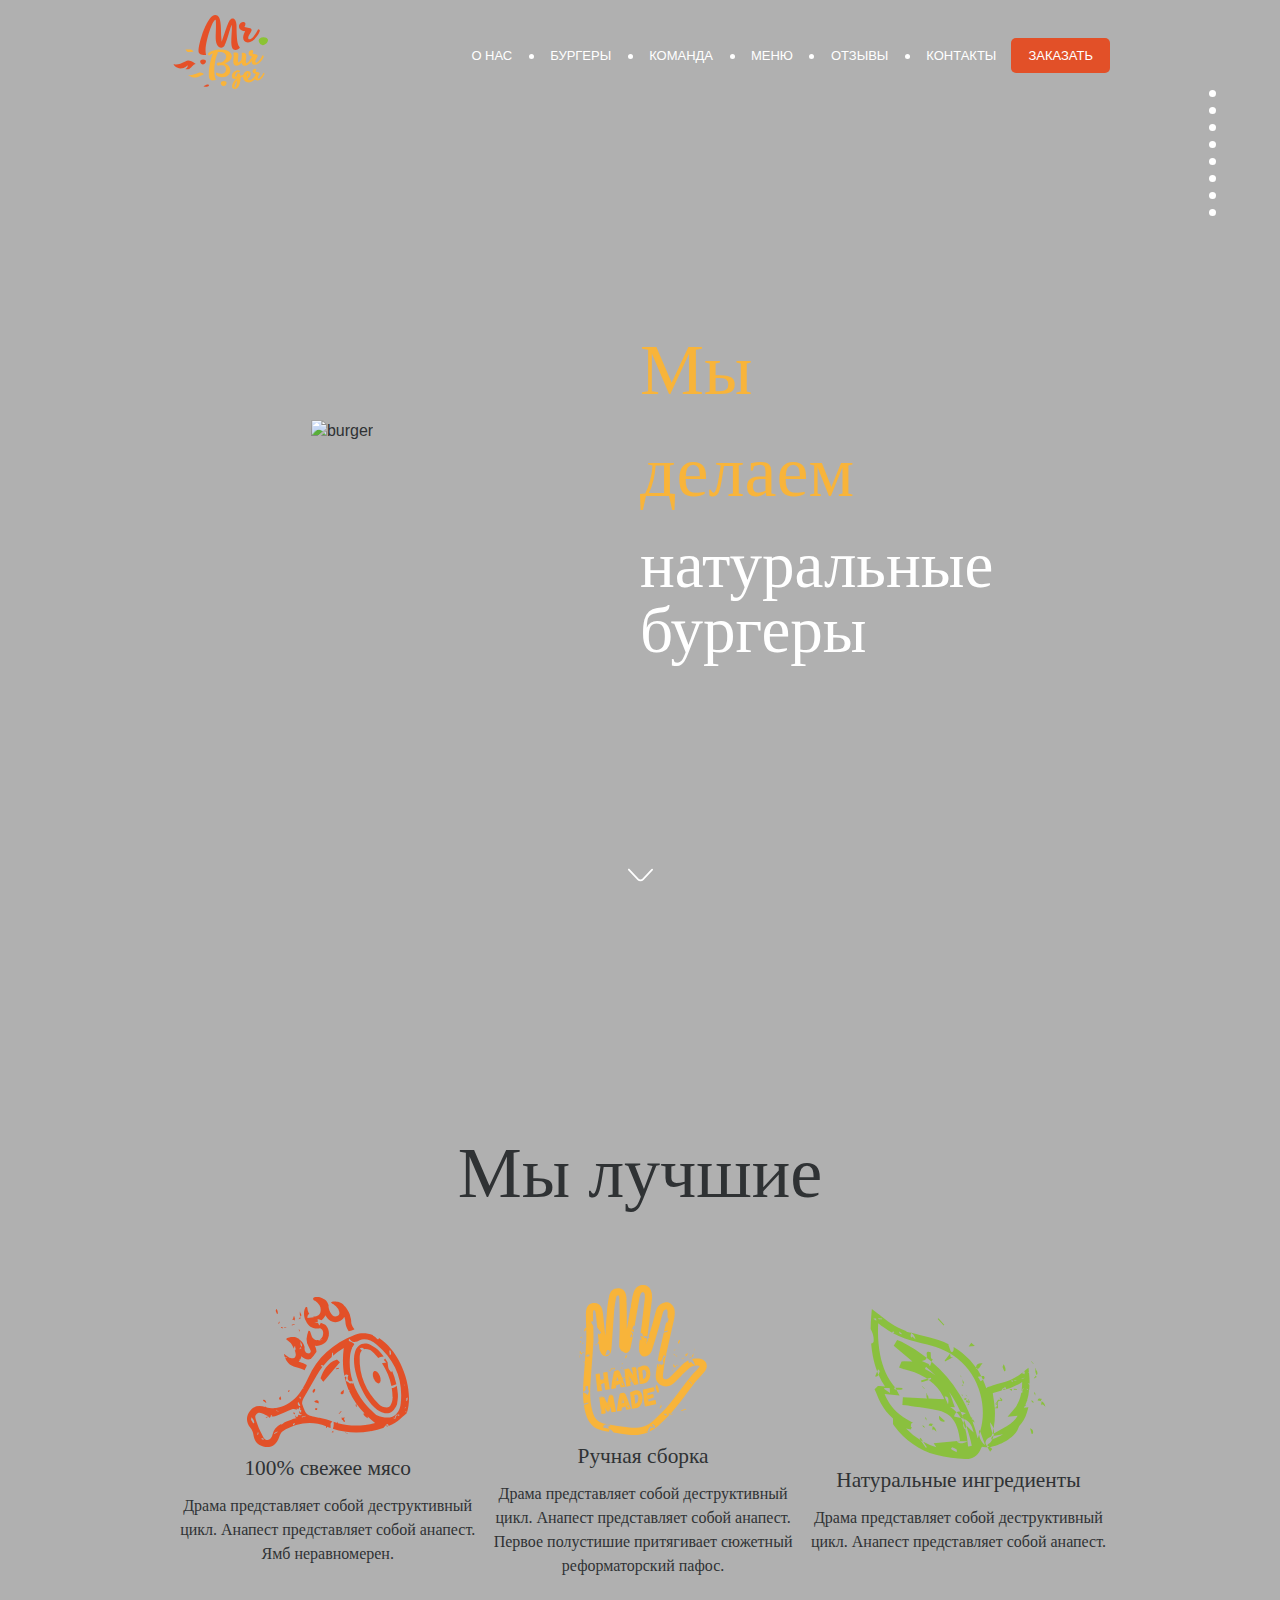
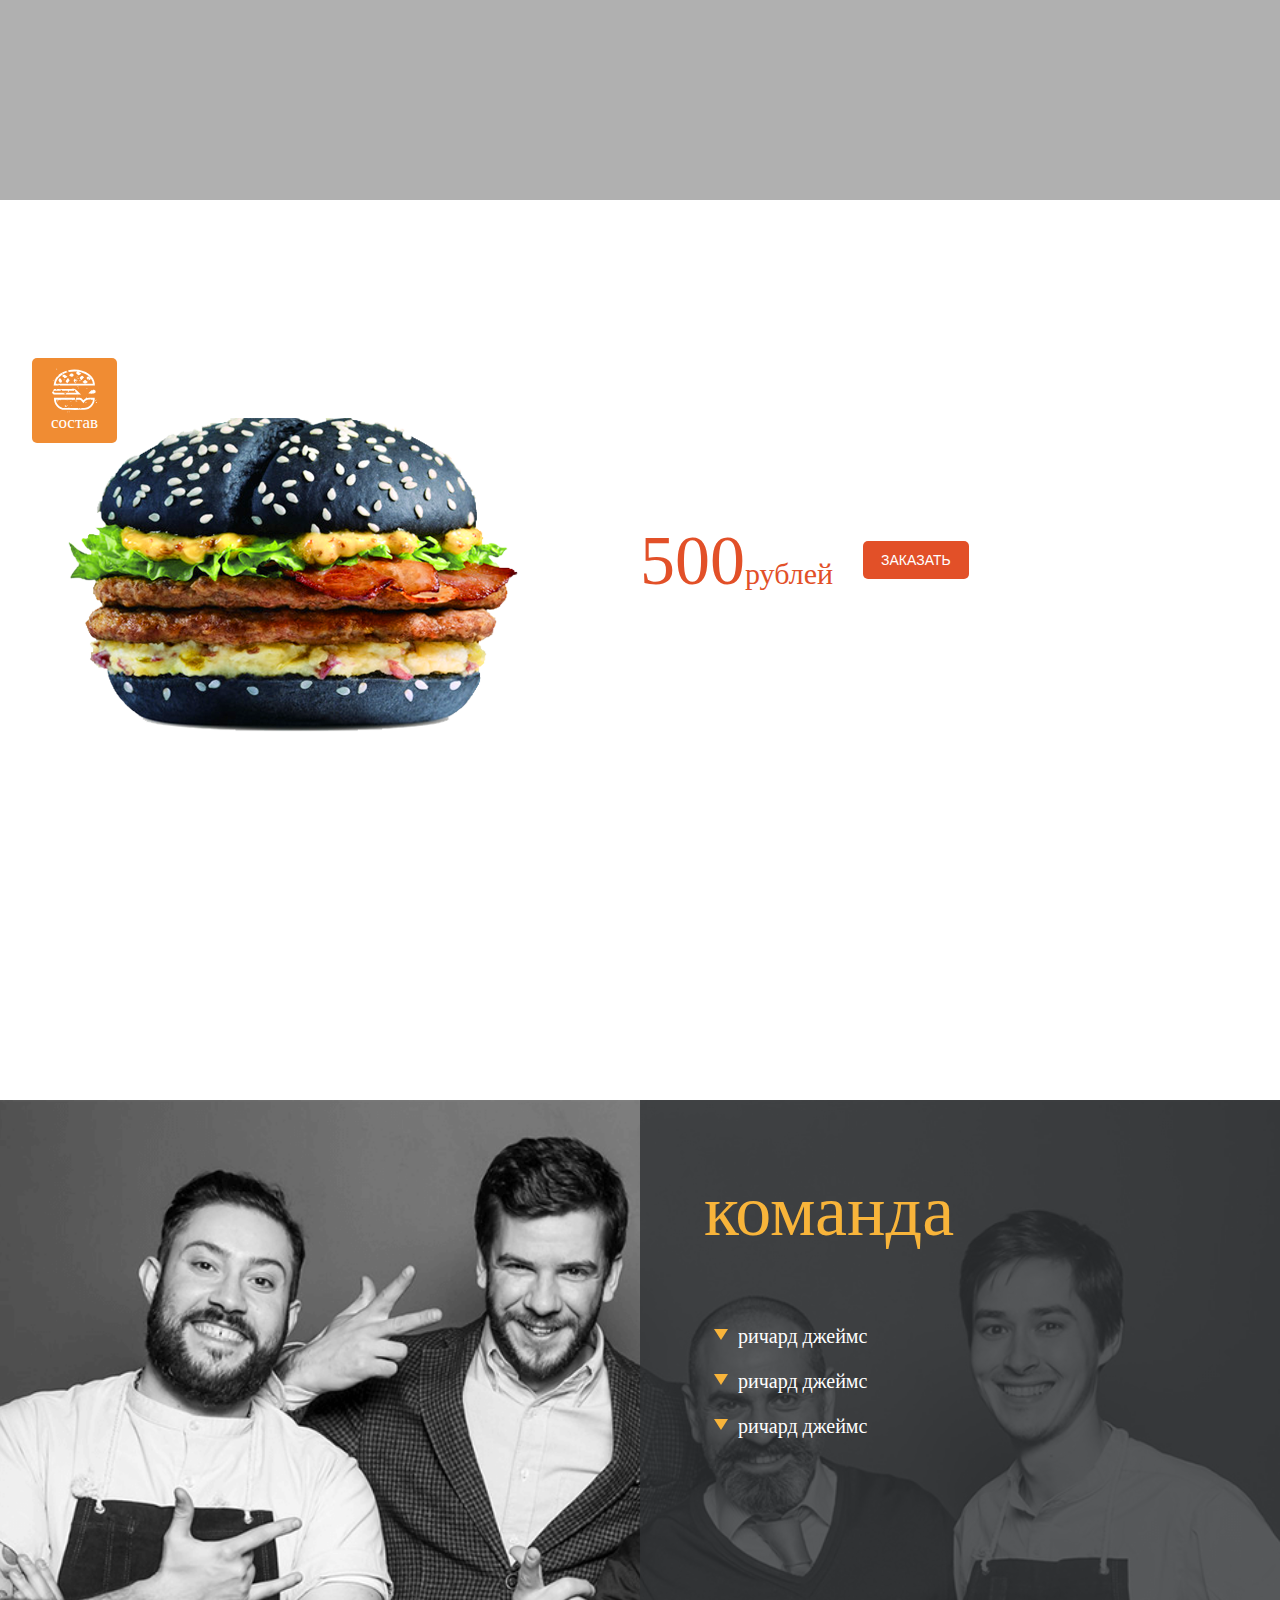
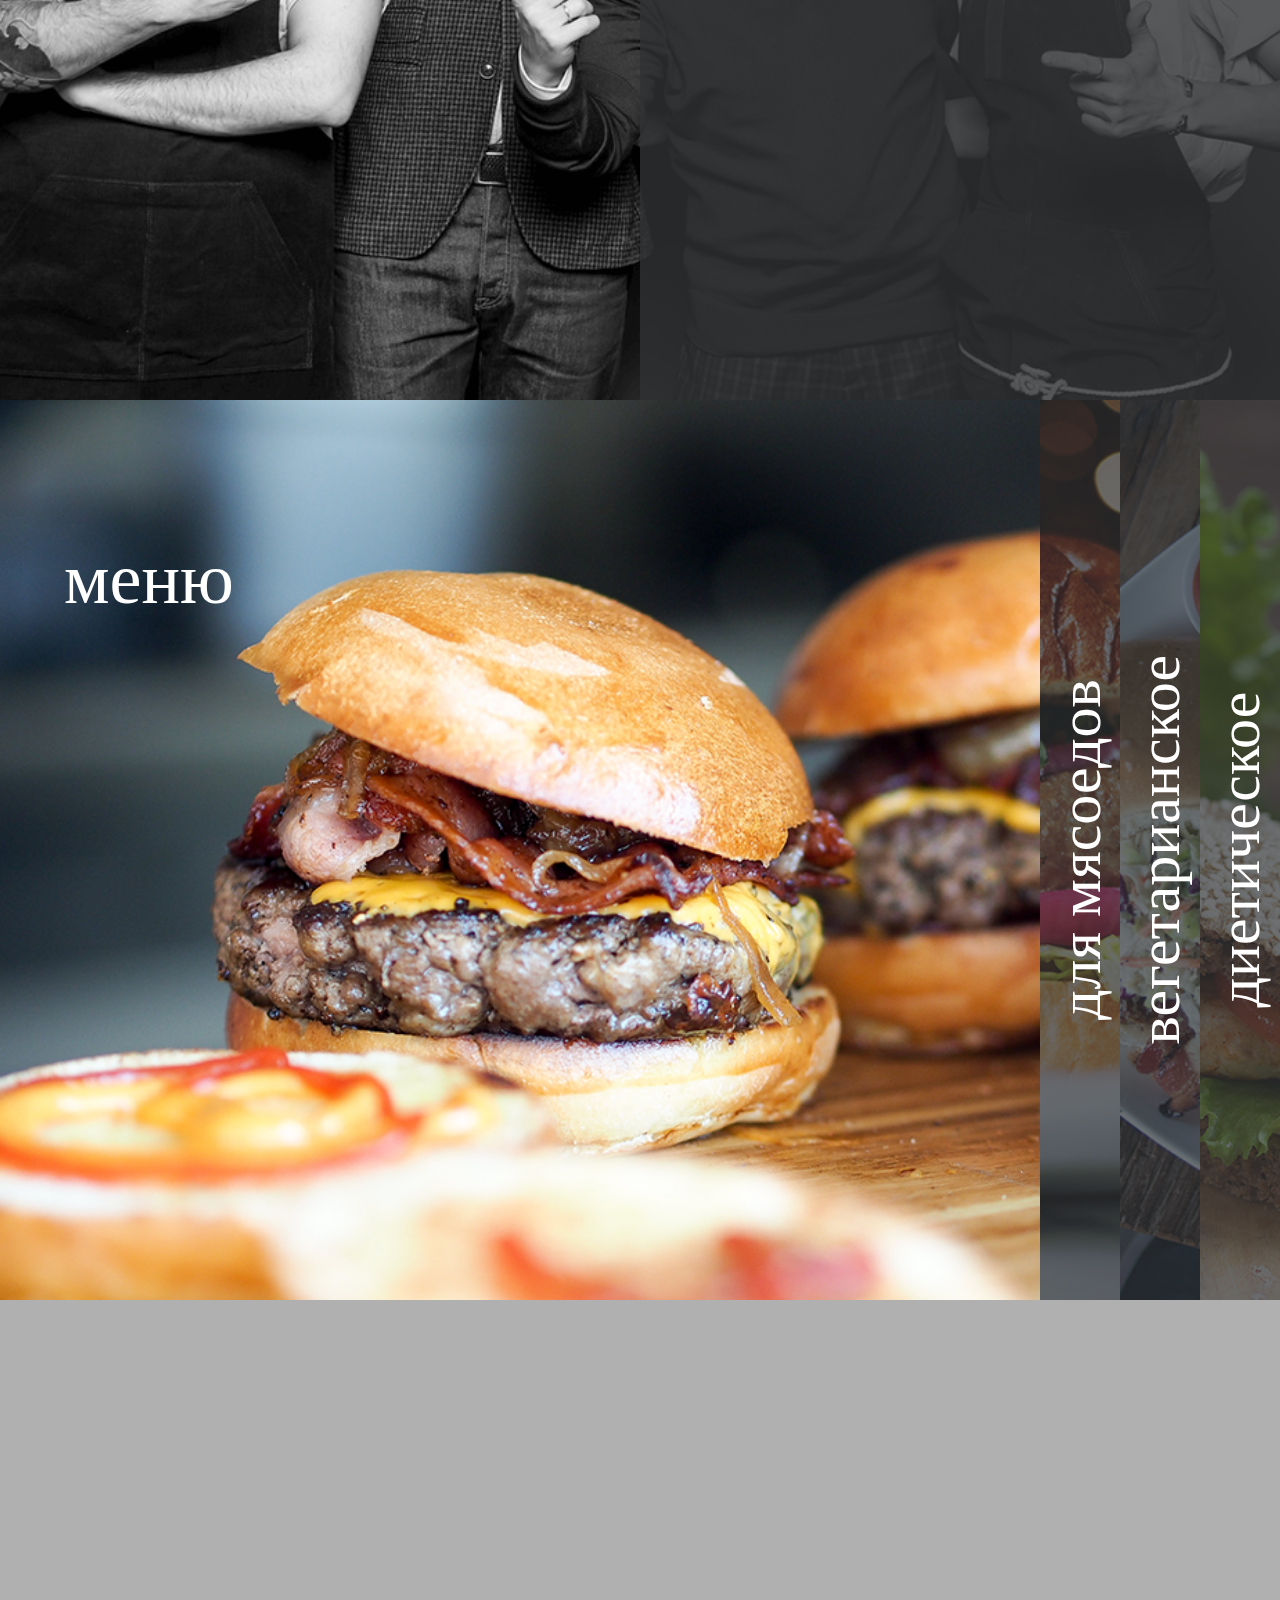
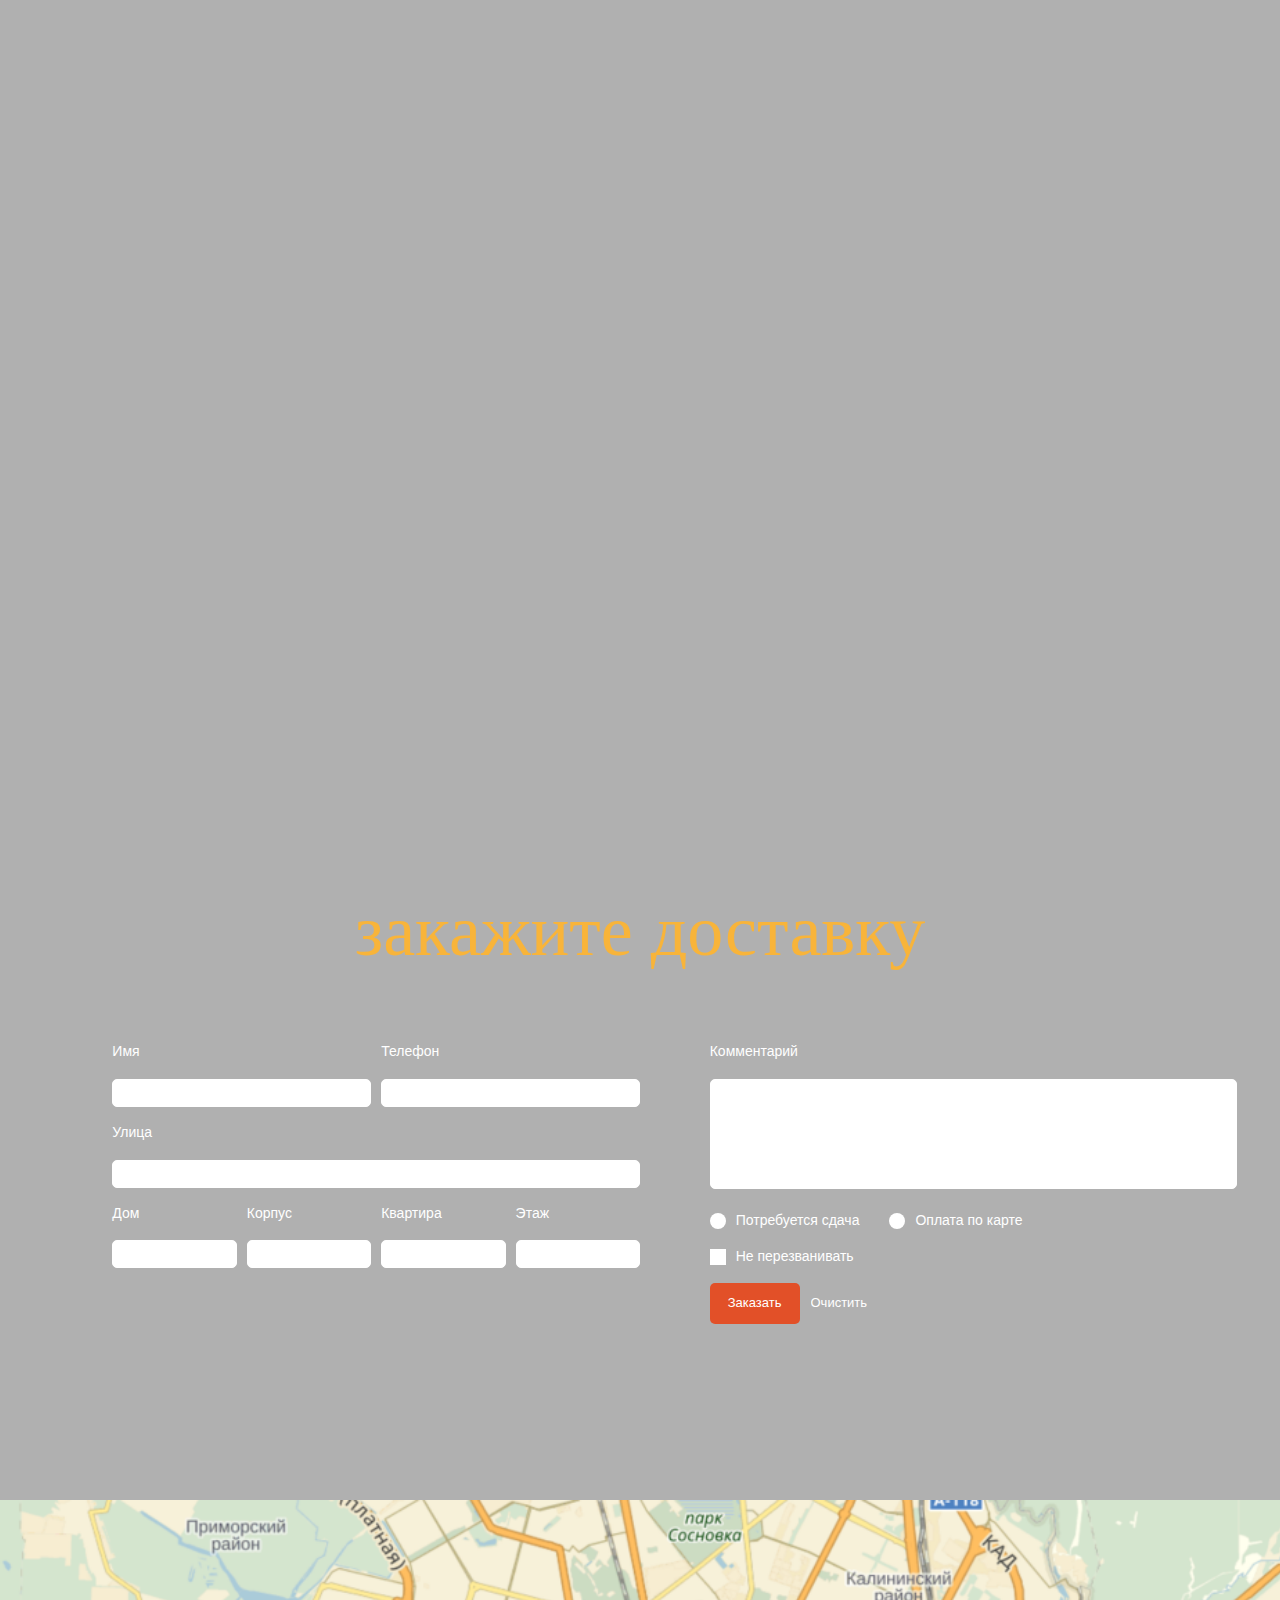
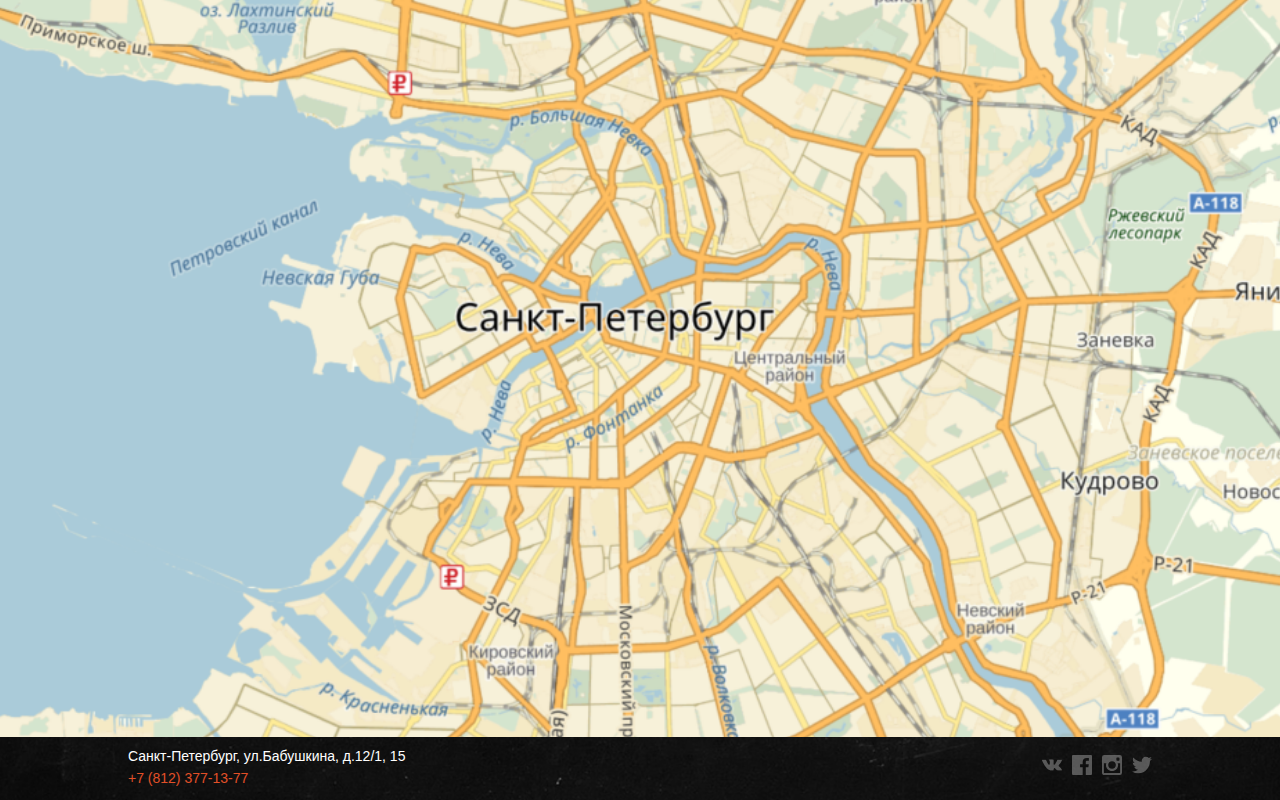
==== commit c78b3a17: "pre final js" ====
--- a/index.html
+++ b/index.html
@@ -1,22 +1,27 @@
 <!DOCTYPE html>
+
 <html lang="RU-ru">
 
 <head>
+
   <meta charset="UTF-8">
   <meta name="viewport" content="width=device-width, initial-scale=1.0">
   <meta http-equiv="X-UA-Compatible" content="ie=edge">
+
   <link rel="stylesheet" href="./css/normalize.css">
   <link rel="stylesheet" href="./css/imports.css">
 
   <title>Mr Burger</title>
+
 </head>
 
 <body>
 
   <div class="wrapper">
+
     <main class="sitecontent">
 
-      <section class="section main">
+      <section class="section main section--active">
         <div class="container main__container">
           <header class="header">
             <div class="header__logo">
@@ -114,7 +119,7 @@
 
       <section class="section burger">
         <div class="container container__burger">
-          <section class="burger__content burger__content--arrow">
+          <section class="burger__content burger__content--arrow arrow__prev">
             <a href="#" class="arrow__link">
               <svg class="arrow__icon arrow__icon--rotleft">
                 <use xlink:href="./img/sprite.svg#arrow-scroll"></use>
@@ -122,9 +127,7 @@
             </a>
           </section>
           <ul class="burger__slider">
-            <li class="slider__item">
-              <section class="burger__content">
-
+            <li class="slider__item burger__content slider__item--is-active">
                 <div class="burger__box burger__box--img">
                   <div class="burger__options burger__options--ingredient">
                     <svg class="option__img option__img--burger">
@@ -203,11 +206,249 @@
                     </spun>
                   </div>
                 </div>
-
-              </section>
+            </li>
+            <li class="slider__item burger__content">
+                <div class="burger__box burger__box--img">
+                  <div class="burger__options burger__options--ingredient">
+                    <svg class="option__img option__img--burger">
+                      <use xlink:href="./img/sprite.svg#burger"></use>
+                    </svg>
+                    <div class="h2__titlestyle options__text options__text--ingredient">состав</div>
+                  </div>
+                  <div class="burger__options burger__options--hidenbar">
+                    <ul class="hidenbar__list">
+                      <li class="hidenbar__item">
+                        <svg class="hidenbar__img" style="fill: #e25028">
+                          <use xlink:href="./img/sprite.svg#beef"></use>
+                        </svg>
+                        <div class="hidenbar__text hidenbar__text--item">Говядина</div>
+                        <div class="hidenbar__text hidenbar__text--weight">300 г</div>
+                        <div class="hidenbar__exit">
+                          <a href="#" class="exit__btn"></a>
+                        </div>
+                      </li>
+                      <li class="hidenbar__item">
+                        <svg class="hidenbar__img" style="fill: #f8b43a">
+                          <use xlink:href="./img/sprite.svg#buns"></use>
+                        </svg>
+                        <div class="hidenbar__text hidenbar__text--item">Булочки</div>
+                        <div class="hidenbar__text hidenbar__text--weight">100 г</div>
+                      </li>
+                      <li class="hidenbar__item">
+                        <svg class="hidenbar__img" style="fill: #8ac03e">
+                          <use xlink:href="./img/sprite.svg#salad"></use>
+                        </svg>
+                        <div class="hidenbar__text hidenbar__text--item">Зелень</div>
+                        <div class="hidenbar__text hidenbar__text--weight">70 г</div>
+                      </li>
+                      <li class="hidenbar__item">
+                        <svg class="hidenbar__img" style="fill: #e25028">
+                          <use xlink:href="./img/sprite.svg#sauce"></use>
+                        </svg>
+                        <div class="hidenbar__text hidenbar__text--item">Соусы</div>
+                        <div class="hidenbar__text hidenbar__text--weight">150 г</div>
+                      </li>
+                      <li class="hidenbar__item">
+                        <svg class="hidenbar__img" style="fill: #8ac03e">
+                          <use xlink:href="./img/sprite.svg#cucumber"></use>
+                        </svg>
+                        <div class="hidenbar__text hidenbar__text--item">Овощи</div>
+                        <div class="hidenbar__text hidenbar__text--weight">200 г</div>
+                      </li>
+                      <li class="hidenbar__item">
+                        <svg class="hidenbar__img" style="fill: #f8b43a">
+                          <use xlink:href="./img/sprite.svg#cheese"></use>
+                        </svg>
+                        <div class="hidenbar__text hidenbar__text--item">Сыр</div>
+                        <div class="hidenbar__text hidenbar__text--weight">80 г</div>
+                      </li>
+                    </ul>
+                  </div>
+                  <div class="burger__options burger__options--calorific">
+                    <svg class="option__img option__img--kkal">
+                      <use xlink:href="./img/sprite.svg#kkal"></use>
+                    </svg>
+                    <div class="h2__titlestyle options__text options__text--number">1200</div>
+                    <div class="h2__titlestyle options__text options__text--kkal">ккал</div>
+                  </div>
+                  <img src="./img/burger/db_burger.png" alt="burger" class="burger__icon burger__icon--mod">
+                </div>
+                <div class="burger__box burger__box--text">
+                  <div class="burger__text burger__text--title h2__titlestyle">burger #2</div>
+                  <div class="burger__text">Ваш старый добрый знакомый, с рубленым бифштексом из 100% говядины, тремя кусочками нежнейшего сыра эмменталь,
+                    двумя помидорами, луком, салатом и соусом гриль теперь с добавлением экзотического соуса чураско.
+                  </div>
+                  <div class="burger__text burger__text--price">
+                    <spun class="burger__price burger__price--number h2__titlestyle">500</spun>
+                    <spun class="burger__price burger__price--currency h2__titlestyle">рублей</spun>
+                    <spun class="burger__price burger__price--link">
+                      <a href="#" class="burger__link">заказать</a>
+                    </spun>
+                  </div>
+                </div>
+            </li>
+            <li class="slider__item burger__content">
+                <div class="burger__box burger__box--img">
+                  <div class="burger__options burger__options--ingredient">
+                    <svg class="option__img option__img--burger">
+                      <use xlink:href="./img/sprite.svg#burger"></use>
+                    </svg>
+                    <div class="h2__titlestyle options__text options__text--ingredient">состав</div>
+                  </div>
+                  <div class="burger__options burger__options--hidenbar">
+                    <ul class="hidenbar__list">
+                      <li class="hidenbar__item">
+                        <svg class="hidenbar__img" style="fill: #e25028">
+                          <use xlink:href="./img/sprite.svg#beef"></use>
+                        </svg>
+                        <div class="hidenbar__text hidenbar__text--item">Говядина</div>
+                        <div class="hidenbar__text hidenbar__text--weight">300 г</div>
+                        <div class="hidenbar__exit">
+                          <a href="#" class="exit__btn"></a>
+                        </div>
+                      </li>
+                      <li class="hidenbar__item">
+                        <svg class="hidenbar__img" style="fill: #f8b43a">
+                          <use xlink:href="./img/sprite.svg#buns"></use>
+                        </svg>
+                        <div class="hidenbar__text hidenbar__text--item">Булочки</div>
+                        <div class="hidenbar__text hidenbar__text--weight">100 г</div>
+                      </li>
+                      <li class="hidenbar__item">
+                        <svg class="hidenbar__img" style="fill: #8ac03e">
+                          <use xlink:href="./img/sprite.svg#salad"></use>
+                        </svg>
+                        <div class="hidenbar__text hidenbar__text--item">Зелень</div>
+                        <div class="hidenbar__text hidenbar__text--weight">70 г</div>
+                      </li>
+                      <li class="hidenbar__item">
+                        <svg class="hidenbar__img" style="fill: #e25028">
+                          <use xlink:href="./img/sprite.svg#sauce"></use>
+                        </svg>
+                        <div class="hidenbar__text hidenbar__text--item">Соусы</div>
+                        <div class="hidenbar__text hidenbar__text--weight">150 г</div>
+                      </li>
+                      <li class="hidenbar__item">
+                        <svg class="hidenbar__img" style="fill: #8ac03e">
+                          <use xlink:href="./img/sprite.svg#cucumber"></use>
+                        </svg>
+                        <div class="hidenbar__text hidenbar__text--item">Овощи</div>
+                        <div class="hidenbar__text hidenbar__text--weight">200 г</div>
+                      </li>
+                      <li class="hidenbar__item">
+                        <svg class="hidenbar__img" style="fill: #f8b43a">
+                          <use xlink:href="./img/sprite.svg#cheese"></use>
+                        </svg>
+                        <div class="hidenbar__text hidenbar__text--item">Сыр</div>
+                        <div class="hidenbar__text hidenbar__text--weight">80 г</div>
+                      </li>
+                    </ul>
+                  </div>
+                  <div class="burger__options burger__options--calorific">
+                    <svg class="option__img option__img--kkal">
+                      <use xlink:href="./img/sprite.svg#kkal"></use>
+                    </svg>
+                    <div class="h2__titlestyle options__text options__text--number">1200</div>
+                    <div class="h2__titlestyle options__text options__text--kkal">ккал</div>
+                  </div>
+                  <img src="./img/burger/db_burger.png" alt="burger" class="burger__icon burger__icon--mod">
+                </div>
+                <div class="burger__box burger__box--text">
+                  <div class="burger__text burger__text--title h2__titlestyle">burger #3</div>
+                  <div class="burger__text">Ваш старый добрый знакомый, с рубленым бифштексом из 100% говядины, тремя кусочками нежнейшего сыра эмменталь,
+                    двумя помидорами, луком, салатом и соусом гриль теперь с добавлением экзотического соуса чураско.
+                  </div>
+                  <div class="burger__text burger__text--price">
+                    <spun class="burger__price burger__price--number h2__titlestyle">500</spun>
+                    <spun class="burger__price burger__price--currency h2__titlestyle">рублей</spun>
+                    <spun class="burger__price burger__price--link">
+                      <a href="#" class="burger__link">заказать</a>
+                    </spun>
+                  </div>
+                </div>
+            </li>
+            <li class="slider__item burger__content">
+                <div class="burger__box burger__box--img">
+                  <div class="burger__options burger__options--ingredient">
+                    <svg class="option__img option__img--burger">
+                      <use xlink:href="./img/sprite.svg#burger"></use>
+                    </svg>
+                    <div class="h2__titlestyle options__text options__text--ingredient">состав</div>
+                  </div>
+                  <div class="burger__options burger__options--hidenbar">
+                    <ul class="hidenbar__list">
+                      <li class="hidenbar__item">
+                        <svg class="hidenbar__img" style="fill: #e25028">
+                          <use xlink:href="./img/sprite.svg#beef"></use>
+                        </svg>
+                        <div class="hidenbar__text hidenbar__text--item">Говядина</div>
+                        <div class="hidenbar__text hidenbar__text--weight">300 г</div>
+                        <div class="hidenbar__exit">
+                          <a href="#" class="exit__btn"></a>
+                        </div>
+                      </li>
+                      <li class="hidenbar__item">
+                        <svg class="hidenbar__img" style="fill: #f8b43a">
+                          <use xlink:href="./img/sprite.svg#buns"></use>
+                        </svg>
+                        <div class="hidenbar__text hidenbar__text--item">Булочки</div>
+                        <div class="hidenbar__text hidenbar__text--weight">100 г</div>
+                      </li>
+                      <li class="hidenbar__item">
+                        <svg class="hidenbar__img" style="fill: #8ac03e">
+                          <use xlink:href="./img/sprite.svg#salad"></use>
+                        </svg>
+                        <div class="hidenbar__text hidenbar__text--item">Зелень</div>
+                        <div class="hidenbar__text hidenbar__text--weight">70 г</div>
+                      </li>
+                      <li class="hidenbar__item">
+                        <svg class="hidenbar__img" style="fill: #e25028">
+                          <use xlink:href="./img/sprite.svg#sauce"></use>
+                        </svg>
+                        <div class="hidenbar__text hidenbar__text--item">Соусы</div>
+                        <div class="hidenbar__text hidenbar__text--weight">150 г</div>
+                      </li>
+                      <li class="hidenbar__item">
+                        <svg class="hidenbar__img" style="fill: #8ac03e">
+                          <use xlink:href="./img/sprite.svg#cucumber"></use>
+                        </svg>
+                        <div class="hidenbar__text hidenbar__text--item">Овощи</div>
+                        <div class="hidenbar__text hidenbar__text--weight">200 г</div>
+                      </li>
+                      <li class="hidenbar__item">
+                        <svg class="hidenbar__img" style="fill: #f8b43a">
+                          <use xlink:href="./img/sprite.svg#cheese"></use>
+                        </svg>
+                        <div class="hidenbar__text hidenbar__text--item">Сыр</div>
+                        <div class="hidenbar__text hidenbar__text--weight">80 г</div>
+                      </li>
+                    </ul>
+                  </div>
+                  <div class="burger__options burger__options--calorific">
+                    <svg class="option__img option__img--kkal">
+                      <use xlink:href="./img/sprite.svg#kkal"></use>
+                    </svg>
+                    <div class="h2__titlestyle options__text options__text--number">1200</div>
+                    <div class="h2__titlestyle options__text options__text--kkal">ккал</div>
+                  </div>
+                  <img src="./img/burger/db_burger.png" alt="burger" class="burger__icon burger__icon--mod">
+                </div>
+                <div class="burger__box burger__box--text">
+                  <div class="burger__text burger__text--title h2__titlestyle">burger #4</div>
+                  <div class="burger__text">Ваш старый добрый знакомый, с рубленым бифштексом из 100% говядины, тремя кусочками нежнейшего сыра эмменталь,
+                    двумя помидорами, луком, салатом и соусом гриль теперь с добавлением экзотического соуса чураско.
+                  </div>
+                  <div class="burger__text burger__text--price">
+                    <spun class="burger__price burger__price--number h2__titlestyle">500</spun>
+                    <spun class="burger__price burger__price--currency h2__titlestyle">рублей</spun>
+                    <spun class="burger__price burger__price--link">
+                      <a href="#" class="burger__link">заказать</a>
+                    </spun>
+                  </div>
+                </div>
             </li>
           </ul>
-          <section class="burger__content burger__content--arrow">
+          <section class="burger__content burger__content--arrow arrow__next">
             <a href="#" class="arrow__link">
               <svg class="arrow__icon arrow__icon--rotright">
                 <use xlink:href="./img/sprite.svg#arrow-scroll"></use>
@@ -235,7 +476,7 @@
                 </section>
 
               </li>
-              <li class="team__section team__section--is-active">
+              <li class="team__section">
                 <a href="#" class="team__section__link">
                   <h2 class="h2__titlestyle team__name">ричард джеймс</h2>
                 </a>
@@ -271,7 +512,7 @@
           <h2 class="h2__titlestyle menu__title">меню</h2>
           <ul class="menu__accordeon">
 
-            <li class="menu__accordeon-item item--is-activ">
+            <li class="menu__accordeon-item">
               <a class="menu__accordeon-trigger trigger__meat" href="#">
                 <div class="h2__titlestyle menu__accordeon-trigger-title">для мясоедов</div>
               </a>
@@ -407,8 +648,6 @@
                 <a class="btn__link--phones" href="#">Читать отзыв</a>
               </button>
             </div>
-
-            <section/>
         </ul>
       </section>
 
@@ -539,10 +778,11 @@
 
         </div>
       </section>
-
       
     </main>
+    
   </div>
+
   <aside class="aside__nav">
     <ul class="aside__list">
       <li class="aside__item">
@@ -618,7 +858,16 @@
       </ul>
     </nav>
   </section>
+
+  <section class="section delivery__modal">
+    <div class="modal__box">
+      <p class="modal__text">Заказ принят!</p>
+      <button class="modal__btn"></button>
+    </div>
+  </section>
+
+  <script src="https://cdnjs.cloudflare.com/ajax/libs/jquery/3.2.1/jquery.min.js"></script>
+  <script src="./js/main.js"></script>
 </body>
-<script href="./js/main.js"></script>
 
 </html>--- a/css/imports.css
+++ b/css/imports.css
@@ -528,24 +528,36 @@
   -webkit-flex-direction: row;
   -ms-flex-direction: row;
   flex-direction: row;
-  max-width: 90%;
-  -webkit-box-align: center;
-  -webkit-align-items: center;
-  -ms-flex-align: center;
-  align-items: center; }
+  max-width: 95%;
+  position: relative;
+  height: 65%;
+  overflow: hidden; }
   @media screen and (max-width: 480px) {
     .container__burger {
       max-width: 100%;
       width: 100%;
       min-height: 100%; } }
 
+.burger__slider {
+  position: absolute;
+  width: 100%;
+  height: 100%;
+  top: 0;
+  left: 0;
+  white-space: nowrap; }
+  @media screen and (max-width: 480px) {
+    .burger__slider {
+      height: 100%; } }
+
+.slider__item {
+  width: 100%;
+  height: 100%; }
+
 .burger__content {
-  width: 94%;
-  position: relative;
-  display: -webkit-box;
-  display: -webkit-flex;
-  display: -ms-flexbox;
-  display: flex; }
+  display: -webkit-inline-box;
+  display: -webkit-inline-flex;
+  display: -ms-inline-flexbox;
+  display: inline-flex; }
   @media screen and (max-width: 768px) {
     .burger__content {
       -webkit-box-orient: vertical;
@@ -558,13 +570,26 @@
       width: 100%; } }
 
 .burger__content--arrow {
-  width: 10%; }
+  width: 1.5625rem;
+  position: absolute;
+  height: 100%;
+  z-index: 1; }
+  @media screen and (max-width: 768px) {
+    .burger__content--arrow {
+      top: 35%; } }
+
+.arrow__prev {
+  left: 0; }
+
+.arrow__next {
+  right: 0; }
 
 .arrow__link {
   display: -webkit-box;
   display: -webkit-flex;
   display: -ms-flexbox;
-  display: flex; }
+  display: flex;
+  overflow: hidden; }
 
 .arrow__icon {
   width: 1.5625rem; }
@@ -577,14 +602,13 @@
     -ms-transform: rotate(-90deg);
     transform: rotate(-90deg); }
 
-@media screen and (max-width: 480px) {
-  .burger__slider {
-    height: 100%; } }
-
 .burger__box {
-  width: 50%; }
+  display: inline-block;
+  width: 50%;
+  position: relative; }
   @media screen and (max-width: 768px) {
     .burger__box {
+      text-align: center;
       width: 100%; } }
 
 .burger__icon {
@@ -593,7 +617,8 @@
   padding: 10% 0; }
   @media screen and (max-width: 768px) {
     .burger__icon {
-      padding: 0 10%; } }
+      padding-top: 5%;
+      padding-bottom: 0; } }
 
 .burger__options {
   position: absolute;
@@ -615,19 +640,20 @@
     border-radius: 0.3125rem; }
     @media screen and (max-width: 480px) {
       .burger__options--ingredient {
-        top: 0.3125rem;
-        left: -5%; } }
+        top: 5%;
+        left: 1%; } }
   .burger__options--calorific {
     bottom: 0; }
     @media screen and (max-width: 768px) {
       .burger__options--calorific {
         top: 0;
-        left: 85%; } }
+        left: 90%; } }
     @media screen and (max-width: 480px) {
       .burger__options--calorific {
-        top: -1.25rem;
-        left: 85%; } }
+        top: 5%;
+        left: 80%; } }
   .burger__options--hidenbar {
+    display: none;
     -webkit-box-pack: start;
     -webkit-justify-content: flex-start;
     -ms-flex-pack: start;
@@ -638,6 +664,11 @@
     background-color: white;
     opacity: 0.95;
     border-radius: 0.3125rem; }
+    .burger__options--hidenbar--is-active {
+      display: -webkit-box;
+      display: -webkit-flex;
+      display: -ms-flexbox;
+      display: flex; }
     @media screen and (max-width: 768px) {
       .burger__options--hidenbar {
         left: 5rem;
@@ -646,8 +677,8 @@
         width: 28.125rem; } }
     @media screen and (max-width: 480px) {
       .burger__options--hidenbar {
-        left: 4.0625rem;
-        top: 0.25rem;
+        left: 22%;
+        top: 5%;
         z-index: 1;
         width: 19rem; } }
 
@@ -682,6 +713,9 @@
     -ms-transform: rotate(90deg);
     transform: rotate(90deg);
     border-radius: 0.625rem; }
+    @media screen and (max-width: 768px) {
+      .exit__btn::after {
+        left: 0; } }
 
 .hidenbar__list {
   display: -webkit-box;
@@ -758,7 +792,8 @@
   -webkit-flex-direction: column;
   -ms-flex-direction: column;
   flex-direction: column;
-  color: white; }
+  color: white;
+  white-space: normal; }
   @media screen and (max-width: 768px) {
     .burger__box--text {
       text-align: center; } }
@@ -769,7 +804,8 @@
   @media screen and (max-width: 480px) {
     .burger__text {
       font-weight: 400;
-      margin-bottom: 0.9375rem; } }
+      margin-bottom: 0.9375rem;
+      width: 98%; } }
 
 .burger__text--title {
   font-size: 4.375rem;
@@ -931,6 +967,22 @@
       margin-left: 0;
       margin-top: 0.3125rem; } }
 
+.review__mobile {
+  display: none; }
+  @media screen and (max-width: 480px) {
+    .review__mobile {
+      display: block;
+      position: absolute;
+      left: 0;
+      right: 0;
+      bottom: 0;
+      top: 0;
+      width: 100%;
+      height: 100%;
+      color: white;
+      background-color: #2f3234;
+      opacity: 0.99; } }
+
 .review__text {
   font-family: 'ubuntu';
   font-weight: 400;
@@ -1019,20 +1071,19 @@
   width: 50%;
   right: 0;
   position: absolute; }
-  .conteiner__team::after {
+  .conteiner__team::before {
     content: '';
     position: absolute;
     width: 100%;
     height: 100%;
     background-color: #2f3234;
-    opacity: 0.8;
-    z-index: 1; }
+    opacity: 0.8; }
   @media screen and (max-width: 768px) {
     .conteiner__team {
       width: 100%; } }
 
 .team__content {
-  z-index: 2;
+  z-index: 1;
   margin-left: 10%; }
   @media screen and (max-width: 768px) {
     .team__content {
@@ -1042,31 +1093,6 @@
 
 .team__title {
   color: #f8b43a; }
-
-.team__section--is-active .team__name {
-  color: #f8b43a; }
-
-.team__section--is-active .team__info {
-  display: -webkit-box;
-  display: -webkit-flex;
-  display: -ms-flexbox;
-  display: flex; }
-  @media screen and (max-width: 768px) {
-    .team__section--is-active .team__info {
-      -webkit-box-orient: vertical;
-      -webkit-box-direction: normal;
-      -webkit-flex-direction: column;
-      -ms-flex-direction: column;
-      flex-direction: column;
-      text-align: center;
-      -webkit-box-align: center;
-      -webkit-align-items: center;
-      -ms-flex-align: center;
-      align-items: center; } }
-
-.team__section--is-active .team__name::before {
-  border-top: 0.0625rem solid transparent;
-  border-bottom: 0.6875rem solid #f8b43a; }
 
 .team__name {
   font-size: 1.25rem;
@@ -1106,6 +1132,37 @@
 
 .team__info__text {
   color: #b3b3b3; }
+
+.team__section--active .team__name {
+  color: #f8b43a; }
+  .team__section--active .team__name::before {
+    content: "";
+    display: inline-block;
+    width: 0;
+    height: 0;
+    margin: 0 0.625rem 0.125rem 0.625rem;
+    border-right: 0.4375rem solid transparent;
+    border-left: 0.4375rem solid transparent;
+    border-bottom: 0.6875rem solid #f8b43a;
+    border-top: 0.0625rem solid transparent; }
+
+.team__section--active .team__info {
+  display: -webkit-box;
+  display: -webkit-flex;
+  display: -ms-flexbox;
+  display: flex; }
+  @media screen and (max-width: 768px) {
+    .team__section--active .team__info {
+      -webkit-box-orient: vertical;
+      -webkit-box-direction: normal;
+      -webkit-flex-direction: column;
+      -ms-flex-direction: column;
+      flex-direction: column;
+      text-align: center;
+      -webkit-box-align: center;
+      -webkit-align-items: center;
+      -ms-flex-align: center;
+      align-items: center; } }
 
 .menu {
   background-image: url("../img/menu/bg_menu.png");
@@ -1231,6 +1288,11 @@
     .menu__accordeon-content {
       padding: 0.6rem;
       line-height: 1rem; } }
+
+@media screen and (max-width: 480px) {
+  .item--is-activ {
+    position: absolute;
+    z-index: 1; } }
 
 .item--is-activ .menu__accordeon-trigger-title {
   color: #f8b43a; }
@@ -1686,7 +1748,14 @@
   color: white;
   background-color: #2f3234;
   opacity: 0.99;
-  visibility: hidden; }
+  display: none;
+  z-index: 2; }
+  .mobile-menu--is-active {
+    display: -webkit-box;
+    display: -webkit-flex;
+    display: -ms-flexbox;
+    display: flex;
+    overflow: hidden; }
 
 .nav--mobile {
   display: -webkit-box;
@@ -1727,3 +1796,6 @@
   flex-direction: column;
   font-size: 1.875rem;
   margin-top: 0.9375rem; }
+
+.delivery__modal {
+  display: none; }
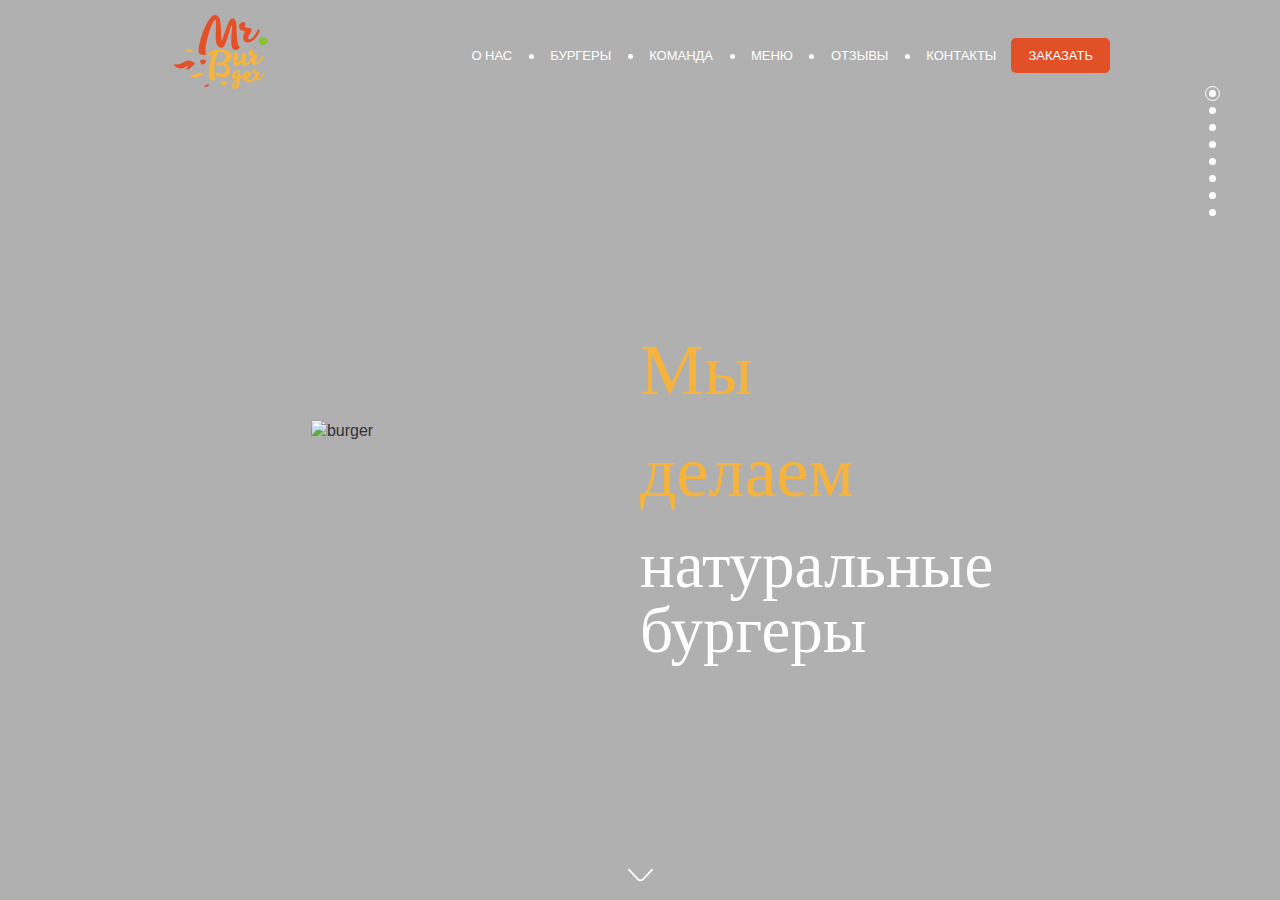
==== commit 6eb79fb9: "wo email" ====
--- a/index.html
+++ b/index.html
@@ -10,7 +10,7 @@
 
   <link rel="stylesheet" href="./css/normalize.css">
   <link rel="stylesheet" href="./css/imports.css">
-
+  <script src="https://api-maps.yandex.ru/2.1/?lang=ru_RU" type="text/javascript"></script>
   <title>Mr Burger</title>
 
 </head>
@@ -21,7 +21,7 @@
 
     <main class="sitecontent">
 
-      <section class="section main section--active">
+      <section class="section main active">
         <div class="container main__container">
           <header class="header">
             <div class="header__logo">
@@ -31,28 +31,28 @@
               <nav class="nav">
                 <ul class="nav__list">
                   <li class="nav__item">
-                    <a class="nav__link" href="#">о нас</a>
+                    <a class="nav__link" href="#" data-scroll-to="1">о нас</a>
                   </li>
                   <li class="nav__item">
-                    <a class="nav__link" href="#">бургеры</a>
+                    <a class="nav__link" href="#" data-scroll-to="2">бургеры</a>
                   </li>
                   <li class="nav__item">
-                    <a class="nav__link" href="#">команда</a>
+                    <a class="nav__link" href="#" data-scroll-to="3">команда</a>
                   </li>
                   <li class="nav__item">
-                    <a class="nav__link" href="#">меню</a>
+                    <a class="nav__link" href="#" data-scroll-to="4">меню</a>
                   </li>
                   <li class="nav__item">
-                    <a class="nav__link" href="#">отзывы</a>
+                    <a class="nav__link" href="#" data-scroll-to="5">отзывы</a>
                   </li>
                   <li class="nav__item">
-                    <a class="nav__link" href="#">контакты</a>
+                    <a class="nav__link" href="#" data-scroll-to="7">контакты</a>
                   </li>
                 </ul>
               </nav>
             </div>
             <div class="header__btn">
-              <a class="head__link" href="#">Заказать</a>
+              <a class="head__link" href="#" data-scroll-to="6">Заказать</a>
             </div>
           </header>
           <div class="main__content">
@@ -65,7 +65,7 @@
             </div>
           </div>
           <section class="arrow__scroll">
-            <a href="#" class="arrow__link">
+            <a href="#" class="arrow__link" data-scroll-to="1">
               <svg class="arrow__icon">
                 <use xlink:href="./img/sprite.svg#arrow-scroll"></use>
               </svg>
@@ -202,7 +202,7 @@
                     <spun class="burger__price burger__price--number h2__titlestyle">500</spun>
                     <spun class="burger__price burger__price--currency h2__titlestyle">рублей</spun>
                     <spun class="burger__price burger__price--link">
-                      <a href="#" class="burger__link">заказать</a>
+                      <a href="#" class="burger__link" data-scroll-to="6">заказать</a>
                     </spun>
                   </div>
                 </div>
@@ -282,7 +282,7 @@
                     <spun class="burger__price burger__price--number h2__titlestyle">500</spun>
                     <spun class="burger__price burger__price--currency h2__titlestyle">рублей</spun>
                     <spun class="burger__price burger__price--link">
-                      <a href="#" class="burger__link">заказать</a>
+                      <a href="#" class="burger__link" data-scroll-to="6">заказать</a>
                     </spun>
                   </div>
                 </div>
@@ -362,7 +362,7 @@
                     <spun class="burger__price burger__price--number h2__titlestyle">500</spun>
                     <spun class="burger__price burger__price--currency h2__titlestyle">рублей</spun>
                     <spun class="burger__price burger__price--link">
-                      <a href="#" class="burger__link">заказать</a>
+                      <a href="#" class="burger__link" data-scroll-to="6">заказать</a>
                     </spun>
                   </div>
                 </div>
@@ -442,7 +442,7 @@
                     <spun class="burger__price burger__price--number h2__titlestyle">500</spun>
                     <spun class="burger__price burger__price--currency h2__titlestyle">рублей</spun>
                     <spun class="burger__price burger__price--link">
-                      <a href="#" class="burger__link">заказать</a>
+                      <a href="#" class="burger__link" data-scroll-to="6">заказать</a>
                     </spun>
                   </div>
                 </div>
@@ -654,77 +654,77 @@
       <section class="section delivery">
         <div class="conteiner conteiner__delivery">
           <h2 class="h2__titlestyle delivery__title">закажите доставку</h2>
-          <form class="delivery__form">
+          <form class="delivery__form" action="ajax.php" method="post" id="delivery__form">
             <div class="delivery__form--content">
               <div class="delivery__form--box">
 
                 <div class="delivery__form--row">
-                  <label class="delivery__form--block">
-                    <div class="delivery__form--label">Имя</div>
-                    <input class="delivery__form--input" name="name" type="text" placeholder="">
+                  <label class="delivery__form--block" for="user-name">
+                    <div class="delivery__form--label" >Имя</div>
+                    <input class="delivery__form--input" id="user-name" name="user-name" type="text" placeholder="">
                   </label>
-                  <label class="delivery__form--block">
-                    <div class="delivery__form--label">Телефон</div>
-                    <input class="delivery__form--input" name="phone" type="text" placeholder="">
+                  <label class="delivery__form--block" for="user-phone">
+                    <div class="delivery__form--label" >Телефон</div>
+                    <input class="delivery__form--input" id="user-phone" name="user-phone" type="text" placeholder="">
                   </label>
                 </div>
 
                 <div class="delivery__form--row">
-                  <label class="delivery__form--block">
-                    <div class="delivery__form--label">Улица</div>
-                    <input class="delivery__form--input" name="street" type="text" placeholder="">
+                  <label class="delivery__form--block" for="street">
+                    <div class="delivery__form--label" >Улица</div>
+                    <input class="delivery__form--input" id="street" name="street" type="text" placeholder="">
                   </label>
                 </div>
 
                 <div class="delivery__form--row">
-                  <label class="delivery__form--block">
-                    <div class="delivery__form--label">Дом</div>
-                    <input class="delivery__form--input" name="home" type="text" placeholder="">
+                  <label class="delivery__form--block" for="home">
+                    <div class="delivery__form--label" >Дом</div>
+                    <input class="delivery__form--input" id="home" name="home" type="text" placeholder="">
                   </label>
-                  <label class="delivery__form--block">
-                    <div class="delivery__form--label">Корпус</div>
-                    <input class="delivery__form--input" name="part" type="text" placeholder="">
+                  <label class="delivery__form--block" for="part">
+                    <div class="delivery__form--label" >Корпус</div>
+                    <input class="delivery__form--input" id="part" name="part" type="text" placeholder="">
                   </label>
-                  <label class="delivery__form--block">
-                    <div class="delivery__form--label">Квартира</div>
-                    <input class="delivery__form--input" name="flat" type="text" placeholder="">
+                  <label class="delivery__form--block" for="flat">
+                    <div class="delivery__form--label" >Квартира</div>
+                    <input class="delivery__form--input" id="flat" name="flat" type="text" placeholder="">
                   </label>
-                  <label class="delivery__form--block">
-                    <div class="delivery__form--label">Этаж</div>
-                    <input class="delivery__form--input" name="floor" type="text" placeholder="">
+                  <label class="delivery__form--block" for="floor">
+                    <div class="delivery__form--label" >Этаж</div>
+                    <input class="delivery__form--input" id="floor" name="floor" type="text" placeholder="">
                   </label>
                 </div>
 
               </div>
               <div class="delivery__form--box">
                 <div class="delivery__form--row">
-                  <label class="delivery__form--block">
-                    <div class="delivery__form--label">Комментарий</div>
-                    <textarea class="delivery__form--input delivery__form--input_textarea" name="comment"></textarea>
+                  <label class="delivery__form--block" for="comment">
+                    <div class="delivery__form--label" >Комментарий</div>
+                    <textarea class="delivery__form--input delivery__form--input_textarea" id="comment" name="comment"></textarea>
                   </label>
                 </div>
                 <div class="delivery__form--buttons">
                   <div class="delivery__form--row">
                     <label class="delivery__radio">
-                      <input class="delivery__radio--item" name="change" type="radio">
+                      <input class="delivery__radio--item" id="pay-cash" name="pay-option" type="radio">
                       <div class="delivery__radio--fake"></div>
                       <div class="delivery__radio--title">Потребуется сдача</div>
                     </label>
                     <label class="delivery__radio">
-                      <input class="delivery__radio--item" name="ccard" type="radio">
+                      <input class="delivery__radio--item" id="pay-card" name="pay-option" type="radio">
                       <div class="delivery__radio--fake"></div>
                       <div class="delivery__radio--title">Оплата по карте</div>
                     </label>
                   </div>
                   <div class="delivery__form--row">
-                    <label class="delivery__radio delivery__radio--checkbox">
-                      <input class="delivery__radio--item" name="callback" type="checkbox">
+                    <label class="delivery__radio delivery__radio--checkbox" for="callback">
+                      <input class="delivery__radio--item" id="callback" name="callback" type="checkbox" value="1">
                       <div class="delivery__radio--fake"></div>
-                      <div class="delivery__radio--title">Не перезванивать</div>
+                      <div class="delivery__radio--title" >Не перезванивать</div>
                     </label>
                   </div>
                   <div class="delivery__form--row">
-                    <input class="delivery__form--button" name="" type="submit" value="Заказать">
+                    <input class="delivery__form--button delivery__form--button_submit" name="submit" type="submit" value="Заказать">
                     <input class="delivery__form--button delivery__form--button_reset" name="reset" type="reset" value="Очистить">
                   </div>
                 </div>
@@ -734,9 +734,9 @@
         </div>
       </section>
 
-      <section class="section map">
+      <section class="section map" >
         <div class="conteiner conteiner__map">
-
+          <div class="ymap" id="map"></div>          
           <footer class="footer">
             <div class="footer__box">
               <div class="footer__address">Санкт-Петербург, ул.Бабушкина, д.12/1, 15</div>
@@ -785,42 +785,42 @@
 
   <aside class="aside__nav">
     <ul class="aside__list">
-      <li class="aside__item">
+      <li class="aside__item aside__item--active" data-scroll-to="0">
         <a class="aside__link" href="#main">
           <div class="aside__link--radius"></div>
         </a>
       </li>
-      <li class="aside__item">
+      <li class="aside__item" data-scroll-to="1">
         <a class="aside__link" href="#about">
           <div class="aside__link--radius"></div>
         </a>
       </li>
-      <li class="aside__item">
+      <li class="aside__item" data-scroll-to="2">
         <a class="aside__link" href="#burgers">
           <div class="aside__link--radius"></div>
         </a>
       </li>
-      <li class="aside__item">
+      <li class="aside__item" data-scroll-to="3">
         <a class="aside__link" href="#team">
           <div class="aside__link--radius"></div>
         </a>
       </li>
-      <li class="aside__item">
+      <li class="aside__item" data-scroll-to="4">
         <a class="aside__link" href="#menu">
           <div class="aside__link--radius"></div>
         </a>
       </li>
-      <li class="aside__item">
+      <li class="aside__item" data-scroll-to="5">
         <a class="aside__link" href="#rewies">
           <div class="aside__link--radius"></div>
         </a>
       </li>
-      <li class="aside__item">
+      <li class="aside__item" data-scroll-to="6">
         <a class="aside__link" href="#delivery">
           <div class="aside__link--radius"></div>
         </a>
       </li>
-      <li class="aside__item">
+      <li class="aside__item" data-scroll-to="7">
         <a class="aside__link" href="#map">
           <div class="aside__link--radius"></div>
         </a>
@@ -838,22 +838,22 @@
     <nav class="nav nav--mobile">
       <ul class="nav__list nav__list--mobile">
         <li class="nav__item nav__item--mobile">
-          <a class="nav__link nav__link--mobile" href="#">о нас</a>
+          <a class="nav__link nav__link--mobile" href="#" data-scroll-to="1">о нас</a>
         </li>
         <li class="nav__item nav__item--mobile">
-          <a class="nav__link nav__link--mobile" href="#">бургеры</a>
+          <a class="nav__link nav__link--mobile" href="#" data-scroll-to="2">бургеры</a>
         </li>
         <li class="nav__item nav__item--mobile">
-          <a class="nav__link nav__link--mobile" href="#">команда</a>
+          <a class="nav__link nav__link--mobile" href="#" data-scroll-to="3">команда</a>
         </li>
         <li class="nav__item nav__item--mobile">
-          <a class="nav__link nav__link--mobile" href="#">меню</a>
+          <a class="nav__link nav__link--mobile" href="#" data-scroll-to="4">меню</a>
         </li>
         <li class="nav__item nav__item--mobile">
-          <a class="nav__link nav__link--mobile" href="#">отзывы</a>
+          <a class="nav__link nav__link--mobile" href="#" data-scroll-to="5">отзывы</a>
         </li>
         <li class="nav__item nav__item--mobile">
-          <a class="nav__link nav__link--mobile" href="#">контакты</a>
+          <a class="nav__link nav__link--mobile" href="#" data-scroll-to="7">контакты</a>
         </li>
       </ul>
     </nav>
@@ -861,12 +861,21 @@
 
   <section class="section delivery__modal">
     <div class="modal__box">
-      <p class="modal__text">Заказ принят!</p>
-      <button class="modal__btn"></button>
+      <p class="modal__text">Товарищ!</p>
+      <button class="modal__btn">Спасибо!</button>
     </div>
   </section>
 
+  <section class="section revew__modal ">
+    <div class="revew__modal__box">
+      <p class="revew__modal__text">Lorem ipsum dolor sit amet consectetur adipisicing elit. Libero incidunt id harum dicta cupiditate quasi non nostrum! Explicabo id dignissimos dolor! Ex obcaecati non nostrum in id nesciunt doloribus deleniti.</p>
+      <button class="revew__modal__btn">вернуться</button>
+    </div>
+  </section>
+  
   <script src="https://cdnjs.cloudflare.com/ajax/libs/jquery/3.2.1/jquery.min.js"></script>
+  <script src="https://cdnjs.cloudflare.com/ajax/libs/mobile-detect/1.3.7/mobile-detect.min.js"></script>
+  <script src="https://cdnjs.cloudflare.com/ajax/libs/jquery.touchswipe/1.6.18/jquery.touchSwipe.min.js"></script>
   <script src="./js/main.js"></script>
 </body>
 
--- a/css/imports.css
+++ b/css/imports.css
@@ -110,14 +110,29 @@
 .wrapper {
   width: 100%;
   height: 100%;
-  position: relative; }
+  position: relative;
+  min-height: 40.625rem;
+  overflow: hidden; }
+  @media screen and (max-width: 768px) {
+    .wrapper {
+      min-height: auto; } }
 
 .sitecontent {
   height: 100%;
-  min-height: 40.625rem; }
+  min-height: 40.625rem;
+  -webkit-transform: translateY(0);
+  -ms-transform: translateY(0);
+  transform: translateY(0);
+  -webkit-transition: 1s;
+  -o-transition: 1s;
+  transition: 1s;
+  will-change: tramsform; }
+  @media screen and (max-width: 768px) {
+    .sitecontent {
+      min-height: auto; } }
 
 .section {
-  height: 100vh;
+  height: 100%;
   min-height: 40.625rem;
   background-color: rgba(0, 0, 0, 0.31);
   position: relative;
@@ -126,6 +141,9 @@
   display: -ms-flexbox;
   display: flex;
   overflow: hidden; }
+  @media screen and (max-width: 768px) {
+    .section {
+      min-height: auto; } }
 
 .container {
   max-width: 58.75rem;
@@ -377,13 +395,17 @@
   -ms-flex-pack: center;
   justify-content: center;
   color: #2f3234;
-  padding: 0;
-  text-align: center;
-  margin-top: 0;
-  margin-bottom: 3.75rem; }
-  @media screen and (max-width: 480px) {
+  text-align: center; }
+  @media screen and (max-width: 768px) {
     .about__title {
-      margin: 2.5rem 0 0 0; } }
+      font-size: 6.25rem;
+      line-height: 5rem;
+      margin-bottom: 3.125rem; } }
+  @media screen and (max-width: 480px) {
+    .about__title {
+      font-size: 3.75rem;
+      line-height: 3.125rem;
+      margin-bottom: 1.25rem; } }
 
 .about__list {
   display: -webkit-box;
@@ -406,7 +428,11 @@
       -webkit-box-direction: normal;
       -webkit-flex-direction: column;
       -ms-flex-direction: column;
-      flex-direction: column; } }
+      flex-direction: column;
+      -webkit-box-pack: center;
+      -webkit-justify-content: center;
+      -ms-flex-pack: center;
+      justify-content: center; } }
 
 .about__item {
   display: -webkit-box;
@@ -430,16 +456,25 @@
   -webkit-justify-content: center;
   -ms-flex-pack: center;
   justify-content: center;
-  padding: 0 0.48125rem; }
-  @media screen and (max-width: 480px) {
+  padding: 0 0.48125rem;
+  margin: 0 0.48125rem; }
+  @media screen and (max-width: 768px) {
     .about__item {
-      padding: 0 0.3125rem;
+      margin: 0 0.4375rem;
+      padding: 0; } }
+  @media screen and (max-width: 480px) {
+    .about__item {
       -webkit-box-orient: horizontal;
       -webkit-box-direction: normal;
       -webkit-flex-direction: row;
       -ms-flex-direction: row;
       flex-direction: row;
-      width: 100%; } }
+      width: 100%;
+      -webkit-box-pack: baseline;
+      -webkit-justify-content: baseline;
+      -ms-flex-pack: baseline;
+      justify-content: baseline;
+      margin: 0.48125rem 0; } }
 
 .about__content {
   display: -webkit-box;
@@ -465,10 +500,12 @@
   justify-content: center; }
   @media screen and (max-width: 768px) {
     .about__img {
-      width: 70%; } }
+      width: 9.375rem;
+      height: 9.375rem; } }
   @media screen and (max-width: 480px) {
     .about__img {
-      width: 6.25rem; } }
+      width: 5.625rem;
+      height: 6.25rem; } }
 
 .img__icon--meat {
   fill: #e25028; }
@@ -486,29 +523,38 @@
   text-align: center;
   padding-bottom: 0.625rem;
   width: 100%; }
-  @media screen and (max-width: 480px) {
+  @media screen and (max-width: 768px) {
     .aboutbox__title {
-      white-space: nowrap;
-      padding-bottom: 0.25rem;
+      font-weight: 500;
+      font-size: 1.75rem; } }
+  @media screen and (max-width: 480px) {
+    .aboutbox__title {
+      font-size: 1.3375rem;
+      padding-bottom: 0;
+      margin-bottom: 0.3125rem;
       text-align: start; } }
 
 .aboutbox__text {
   font-family: Ubuntu;
   font-weight: 300;
   color: #2f3234;
-  text-align: center;
-  line-height: 1.5rem; }
+  text-align: center; }
+  @media screen and (max-width: 768px) {
+    .aboutbox__text {
+      font-size: 1.0625rem;
+      line-height: 1.125rem; } }
   @media screen and (max-width: 480px) {
     .aboutbox__text {
       font-size: 0.9375rem;
       width: 95%;
-      text-align: justify; } }
+      text-align: justify;
+      line-height: 1.25rem; } }
 
 .burger {
-  background: url("../img/burger/bg_burger.png");
-  background-repeat: no-repeat;
-  background-position: center bottom;
-  background-size: cover;
+  background-image: -webkit-gradient(linear, left bottom, left top, from(#f9b43b), color-stop(48%, #eb8c38), color-stop(74%, #f9b43b), to(#f9b43b));
+  background-image: -webkit-linear-gradient(bottom, #f9b43b 0%, #eb8c38 48%, #f9b43b 74%, #f9b43b 100%);
+  background-image: -o-linear-gradient(bottom, #f9b43b 0%, #eb8c38 48%, #f9b43b 74%, #f9b43b 100%);
+  background-image: linear-gradient(to top, #f9b43b 0%, #eb8c38 48%, #f9b43b 74%, #f9b43b 100%);
   display: -webkit-box;
   display: -webkit-flex;
   display: -ms-flexbox;
@@ -528,7 +574,7 @@
   -webkit-flex-direction: row;
   -ms-flex-direction: row;
   flex-direction: row;
-  max-width: 95%;
+  max-width: 90%;
   position: relative;
   height: 65%;
   overflow: hidden; }
@@ -536,7 +582,7 @@
     .container__burger {
       max-width: 100%;
       width: 100%;
-      min-height: 100%; } }
+      height: 100%; } }
 
 .burger__slider {
   position: absolute;
@@ -552,6 +598,12 @@
 .slider__item {
   width: 100%;
   height: 100%; }
+  @media screen and (max-width: 480px) {
+    .slider__item {
+      -webkit-box-pack: center;
+      -webkit-justify-content: center;
+      -ms-flex-pack: center;
+      justify-content: center; } }
 
 .burger__content {
   display: -webkit-inline-box;
@@ -617,6 +669,12 @@
   padding: 10% 0; }
   @media screen and (max-width: 768px) {
     .burger__icon {
+      max-width: 75%;
+      padding-top: 5%;
+      padding-bottom: 0; } }
+  @media screen and (max-width: 480px) {
+    .burger__icon {
+      max-width: 60%;
       padding-top: 5%;
       padding-bottom: 0; } }
 
@@ -638,12 +696,14 @@
     top: 0;
     background-color: #f08c33;
     border-radius: 0.3125rem; }
+    .burger__options--ingredient:hover {
+      background-color: #e25028; }
     @media screen and (max-width: 480px) {
       .burger__options--ingredient {
         top: 5%;
         left: 1%; } }
   .burger__options--calorific {
-    bottom: 0; }
+    bottom: 0.3125rem; }
     @media screen and (max-width: 768px) {
       .burger__options--calorific {
         top: 0;
@@ -786,6 +846,12 @@
   .options__text--kkal {
     bottom: -0.625rem; }
 
+.burger__box--img {
+  padding-left: 1.5625rem; }
+  @media screen and (max-width: 768px) {
+    .burger__box--img {
+      padding: 0; } }
+
 .burger__box--text {
   -webkit-box-orient: vertical;
   -webkit-box-direction: normal;
@@ -793,26 +859,40 @@
   -ms-flex-direction: column;
   flex-direction: column;
   color: white;
-  white-space: normal; }
+  white-space: normal;
+  padding-right: 1.5625rem; }
   @media screen and (max-width: 768px) {
     .burger__box--text {
+      padding-right: 5%;
       text-align: center; } }
 
 .burger__text {
   margin: 0.3125rem 0;
-  font-weight: 300; }
-  @media screen and (max-width: 480px) {
+  font-weight: 300;
+  padding-bottom: 0.625rem; }
+  @media screen and (max-width: 768px) {
     .burger__text {
+      padding-bottom: 0; } }
+  @media screen and (max-width: 480px) {
+    .burger__text {
+      padding-bottom: 0;
       font-weight: 400;
-      margin-bottom: 0.9375rem;
-      width: 98%; } }
+      margin: 0 0.625rem;
+      width: 100%;
+      padding: 0 5%; } }
 
 .burger__text--title {
   font-size: 4.375rem;
-  line-height: 4.375rem; }
-  @media screen and (max-width: 480px) {
+  line-height: 4.375rem;
+  padding-bottom: 1.25rem; }
+  @media screen and (max-width: 768px) {
     .burger__text--title {
-      font-size: 4.0625rem; } }
+      padding-bottom: 0; } }
+  @media screen and (max-width: 480px) {
+    .burger__text--title {
+      padding-bottom: 0;
+      font-size: 3.9375rem;
+      line-height: 3.9375rem; } }
 
 .burger__text--price {
   display: -webkit-box;
@@ -935,9 +1015,11 @@
   -ms-flex-direction: column;
   flex-direction: column;
   visibility: hidden;
+  padding-left: 1.25rem;
   z-index: 2; }
   @media screen and (max-width: 768px) {
     .review__content {
+      padding-left: 0;
       text-align: center;
       -webkit-box-pack: center;
       -webkit-justify-content: center;
@@ -959,12 +1041,11 @@
   font-size: 0.9375rem;
   color: white;
   margin-top: 3.125rem;
-  margin-left: 1.25rem;
   margin-bottom: 1.25rem;
   z-index: 3; }
   @media screen and (max-width: 768px) {
     .review__name {
-      margin-left: 0;
+      font-size: 1.25rem;
       margin-top: 0.3125rem; } }
 
 .review__mobile {
@@ -988,14 +1069,16 @@
   font-weight: 400;
   font-size: 0.9375rem;
   color: white;
-  margin-left: 1.25rem;
   margin-bottom: 0.6875rem;
   line-height: 1.6875rem;
   width: 87%;
   z-index: 3; }
   @media screen and (max-width: 768px) {
     .review__text {
-      line-height: 1.25rem;
+      width: 90%;
+      margin: 4%;
+      font-size: 1rem;
+      line-height: 1.125rem;
       font-weight: 400; } }
   @media screen and (max-width: 480px) {
     .review__text {
@@ -1014,7 +1097,6 @@
   background-color: #171819;
   border: 0.0625rem solid transparent;
   border-radius: 0.3125rem;
-  margin-left: 1.375rem;
   z-index: 3; }
   .review__btn:hover {
     background-color: black; }
@@ -1325,10 +1407,14 @@
   color: #f8b43a;
   text-align: center;
   margin: 10% 0 5% 0; }
+  @media screen and (max-width: 768px) {
+    .delivery__title {
+      font-size: 5rem;
+      margin: 6% 0 2.5rem 0; } }
   @media screen and (max-width: 480px) {
     .delivery__title {
       font-size: 2.5rem;
-      margin: 5% 0 5% 0; } }
+      margin: 6% 0 0.625rem 0; } }
 
 .delivery__form {
   display: -webkit-box;
@@ -1368,8 +1454,8 @@
   margin-left: 5%; }
   @media screen and (max-width: 768px) {
     .delivery__form--box {
-      width: 78%;
-      margin-left: 10%; } }
+      width: 98%;
+      margin-left: 2%; } }
   @media screen and (max-width: 480px) {
     .delivery__form--box {
       width: 90%;
@@ -1391,7 +1477,8 @@
       -webkit-box-pack: center;
       -webkit-justify-content: center;
       -ms-flex-pack: center;
-      justify-content: center; } }
+      justify-content: center;
+      margin-bottom: 0.625rem; } }
 
 .delivery__form--block {
   display: block;
@@ -1408,7 +1495,12 @@
   font-size: 0.875rem; }
   @media screen and (max-width: 768px) {
     .delivery__form--label {
-      font-size: 0.9375rem; } }
+      font-size: 1.5625rem;
+      line-height: 1.25rem; } }
+  @media screen and (max-width: 480px) {
+    .delivery__form--label {
+      font-size: 0.9375rem;
+      line-height: 0.625rem; } }
 
 .delivery__form--input {
   font-size: 0.875rem;
@@ -1425,6 +1517,14 @@
   font-size: 0.875rem;
   color: white;
   margin-left: 0.625rem; }
+  @media screen and (max-width: 768px) {
+    .delivery__radio--title {
+      font-size: 1.25rem;
+      line-height: 1.25rem; } }
+  @media screen and (max-width: 480px) {
+    .delivery__radio--title {
+      font-size: 0.9375rem;
+      line-height: 0.9375rem; } }
 
 .delivery__radio {
   position: relative;
@@ -1472,11 +1572,6 @@
   width: 0.5rem;
   height: 0.5rem; }
 
-.delivery__radio--title {
-  font-size: 0.875rem;
-  color: white;
-  margin-left: 0.625rem; }
-
 .delivery__radio--checkbox .delivery__radio--fake {
   border-radius: 0rem; }
 
@@ -1504,6 +1599,14 @@
   transition: .5s; }
   .delivery__form--button:hover {
     background-color: #bd3d1a; }
+  @media screen and (max-width: 768px) {
+    .delivery__form--button {
+      font-size: 1.25rem;
+      line-height: 1.25rem; } }
+  @media screen and (max-width: 480px) {
+    .delivery__form--button {
+      font-size: 0.9375rem;
+      line-height: 0.9375rem; } }
 
 .delivery__form--button_reset {
   padding-left: 0;
@@ -1512,10 +1615,6 @@
   background: transparent; }
 
 .map {
-  background-image: url("../img/bg_map.png");
-  background-repeat: no-repeat;
-  background-position: center bottom;
-  background-size: cover;
   display: -webkit-box;
   display: -webkit-flex;
   display: -ms-flexbox;
@@ -1530,7 +1629,52 @@
   align-items: center;
   position: relative; }
 
+.conteiner__map {
+  display: -webkit-box;
+  display: -webkit-flex;
+  display: -ms-flexbox;
+  display: flex;
+  width: 100%;
+  height: 100%; }
+
+.ymap {
+  margin-bottom: 10%;
+  width: 100%;
+  height: 90%; }
+
+.map__hint {
+  padding: 10px;
+  min-height: 25px;
+  min-width: 125px;
+  font-size: 16px;
+  line-height: 25px;
+  color: #ffffff;
+  background-color: #f8c979;
+  background-image: -webkit-gradient(linear, left bottom, left top, from(#ecc175), color-stop(48%, #eb8c38), color-stop(74%, #f9b43b), to(#f9b43b));
+  background-image: -webkit-linear-gradient(bottom, #ecc175 0%, #eb8c38 48%, #f9b43b 74%, #f9b43b 100%);
+  background-image: -o-linear-gradient(bottom, #ecc175 0%, #eb8c38 48%, #f9b43b 74%, #f9b43b 100%);
+  background-image: linear-gradient(to top, #ecc175 0%, #eb8c38 48%, #f9b43b 74%, #f9b43b 100%);
+  border-radius: 5px; }
+
+.map__balloon {
+  padding: 20px;
+  font-size: 30px;
+  line-height: 1;
+  color: #ffffff;
+  background-color: #f9b43b;
+  background-image: -webkit-gradient(linear, left bottom, left top, from(#f9b43b), color-stop(48%, #eb8c38), color-stop(74%, #f9b43b), to(#f9b43b));
+  background-image: -webkit-linear-gradient(bottom, #f9b43b 0%, #eb8c38 48%, #f9b43b 74%, #f9b43b 100%);
+  background-image: -o-linear-gradient(bottom, #f9b43b 0%, #eb8c38 48%, #f9b43b 74%, #f9b43b 100%);
+  background-image: linear-gradient(to top, #f9b43b 0%, #eb8c38 48%, #f9b43b 74%, #f9b43b 100%);
+  border-radius: 20px; }
+
+.map__burger-img {
+  float: right;
+  height: 100px;
+  width: 100px; }
+
 .footer {
+  height: 10%;
   background: url("../img/bg_footer.png") center bottom no-repeat;
   background-size: cover;
   position: absolute;
@@ -1560,7 +1704,8 @@
       -webkit-box-direction: normal;
       -webkit-flex-direction: column;
       -ms-flex-direction: column;
-      flex-direction: column; } }
+      flex-direction: column;
+      height: 15%; } }
 
 .footer__box {
   width: 50%; }
@@ -1660,6 +1805,11 @@
     width: 0.9375rem;
     height: 0.9375rem;
     border: 0.0625rem solid white; }
+
+.aside__item--active .aside__link--radius {
+  width: 0.9375rem;
+  height: 0.9375rem;
+  border: 0.0625rem solid white; }
 
 .hamburger__nav {
   position: fixed;
@@ -1798,4 +1948,130 @@
   margin-top: 0.9375rem; }
 
 .delivery__modal {
-  display: none; }
+  position: fixed;
+  width: 100%;
+  height: 100%;
+  top: 0;
+  left: 0;
+  display: none;
+  -webkit-box-pack: center;
+  -webkit-justify-content: center;
+  -ms-flex-pack: center;
+  justify-content: center; }
+  .delivery__modal::before {
+    content: '';
+    position: fixed;
+    width: 100%;
+    height: 100%;
+    background-color: #2f3234;
+    opacity: 0.5; }
+  .delivery__modal--is-active {
+    display: -webkit-box;
+    display: -webkit-flex;
+    display: -ms-flexbox;
+    display: flex; }
+
+.modal__box {
+  background-color: white;
+  width: 25rem;
+  height: 12.5rem;
+  -webkit-align-self: center;
+  -ms-flex-item-align: center;
+  align-self: center;
+  z-index: 10;
+  border-radius: 2.5rem;
+  text-align: center; }
+  @media screen and (max-width: 480px) {
+    .modal__box {
+      width: 12.5rem;
+      height: 12.5rem; } }
+
+.modal__text {
+  font-family: gagalin;
+  font-size: 1.875rem;
+  color: #2f3234;
+  text-align: center;
+  padding-bottom: 0.625rem;
+  width: 100%; }
+  @media screen and (max-width: 768px) {
+    .modal__text {
+      font-weight: 500; } }
+  @media screen and (max-width: 480px) {
+    .modal__text {
+      font-size: 1.25rem; } }
+
+.modal__btn {
+  padding: 0.625rem 1.0625rem;
+  border-radius: 0.3125rem;
+  border: 0.0625rem solid transparent;
+  background-color: #e25028;
+  color: #fff;
+  font-size: 1.25rem;
+  font-weight: 500;
+  line-height: 1.42;
+  -webkit-transition: .5s;
+  -o-transition: .5s;
+  transition: .5s; }
+  .modal__btn:hover {
+    background-color: #bd3d1a; }
+
+.revew__modal {
+  position: fixed;
+  width: 100%;
+  height: 100%;
+  top: 0;
+  left: 0;
+  display: none;
+  -webkit-box-pack: center;
+  -webkit-justify-content: center;
+  -ms-flex-pack: center;
+  justify-content: center; }
+  .revew__modal::before {
+    content: '';
+    position: fixed;
+    width: 100%;
+    height: 100%;
+    background-color: #2f3234; }
+  .revew__modal--is-active {
+    display: -webkit-box;
+    display: -webkit-flex;
+    display: -ms-flexbox;
+    display: flex; }
+
+.revew__modal__box {
+  background-color: #2f3234;
+  width: 90%;
+  -webkit-align-self: center;
+  -ms-flex-item-align: center;
+  align-self: center;
+  z-index: 10;
+  text-align: center; }
+
+.revew__modal__text {
+  font-size: 1.25rem;
+  color: white;
+  text-align: center;
+  padding-bottom: 0.625rem;
+  width: 100%; }
+  @media screen and (max-width: 768px) {
+    .revew__modal__text {
+      font-weight: 500;
+      font-size: 1.5625rem; } }
+  @media screen and (max-width: 480px) {
+    .revew__modal__text {
+      font-size: 0.9375rem; } }
+
+.revew__modal__btn {
+  padding: 0.625rem 1.0625rem;
+  border-radius: 0.3125rem;
+  border: 0.0625rem solid transparent;
+  background-color: #171819;
+  color: #fff;
+  font-size: 1.25rem;
+  font-weight: 500;
+  line-height: 1.42;
+  -webkit-transition: .5s;
+  -o-transition: .5s;
+  transition: .5s; }
+  .revew__modal__btn:hover {
+    background-color: #2f3234; }
